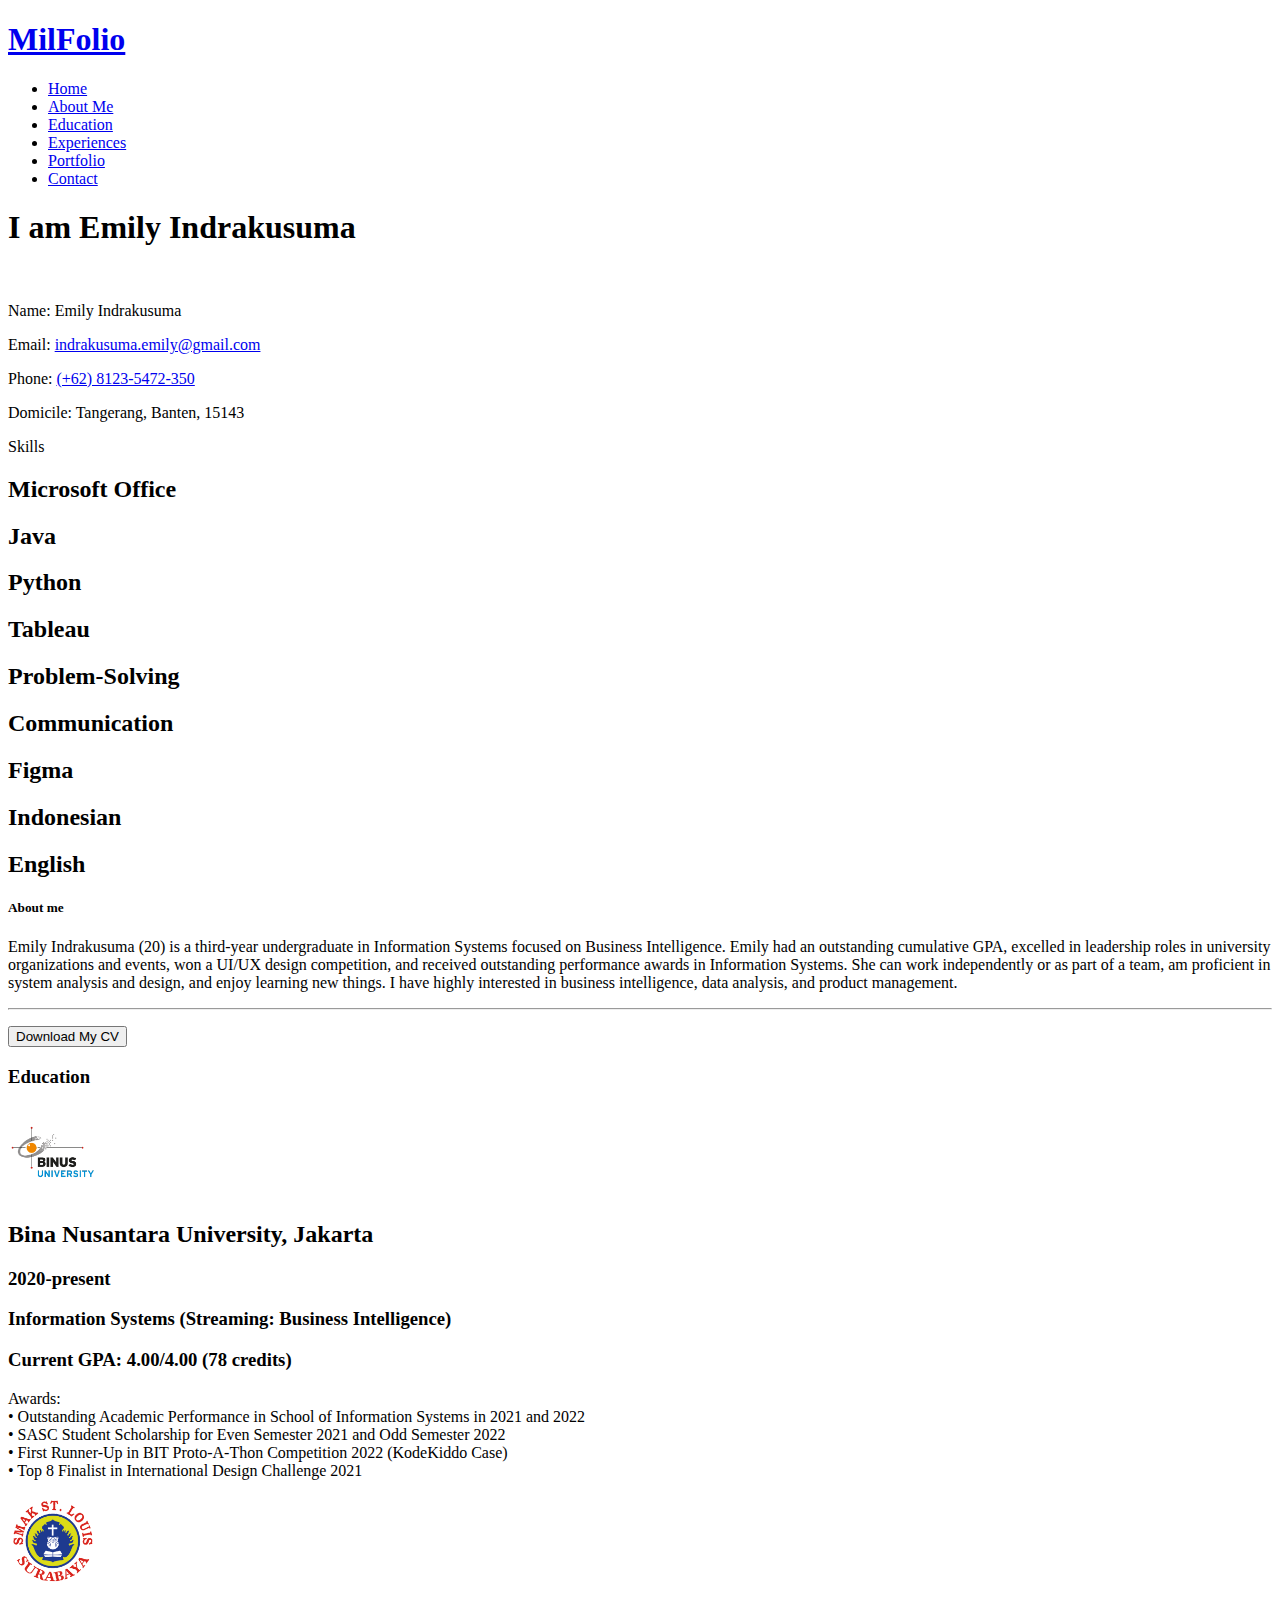
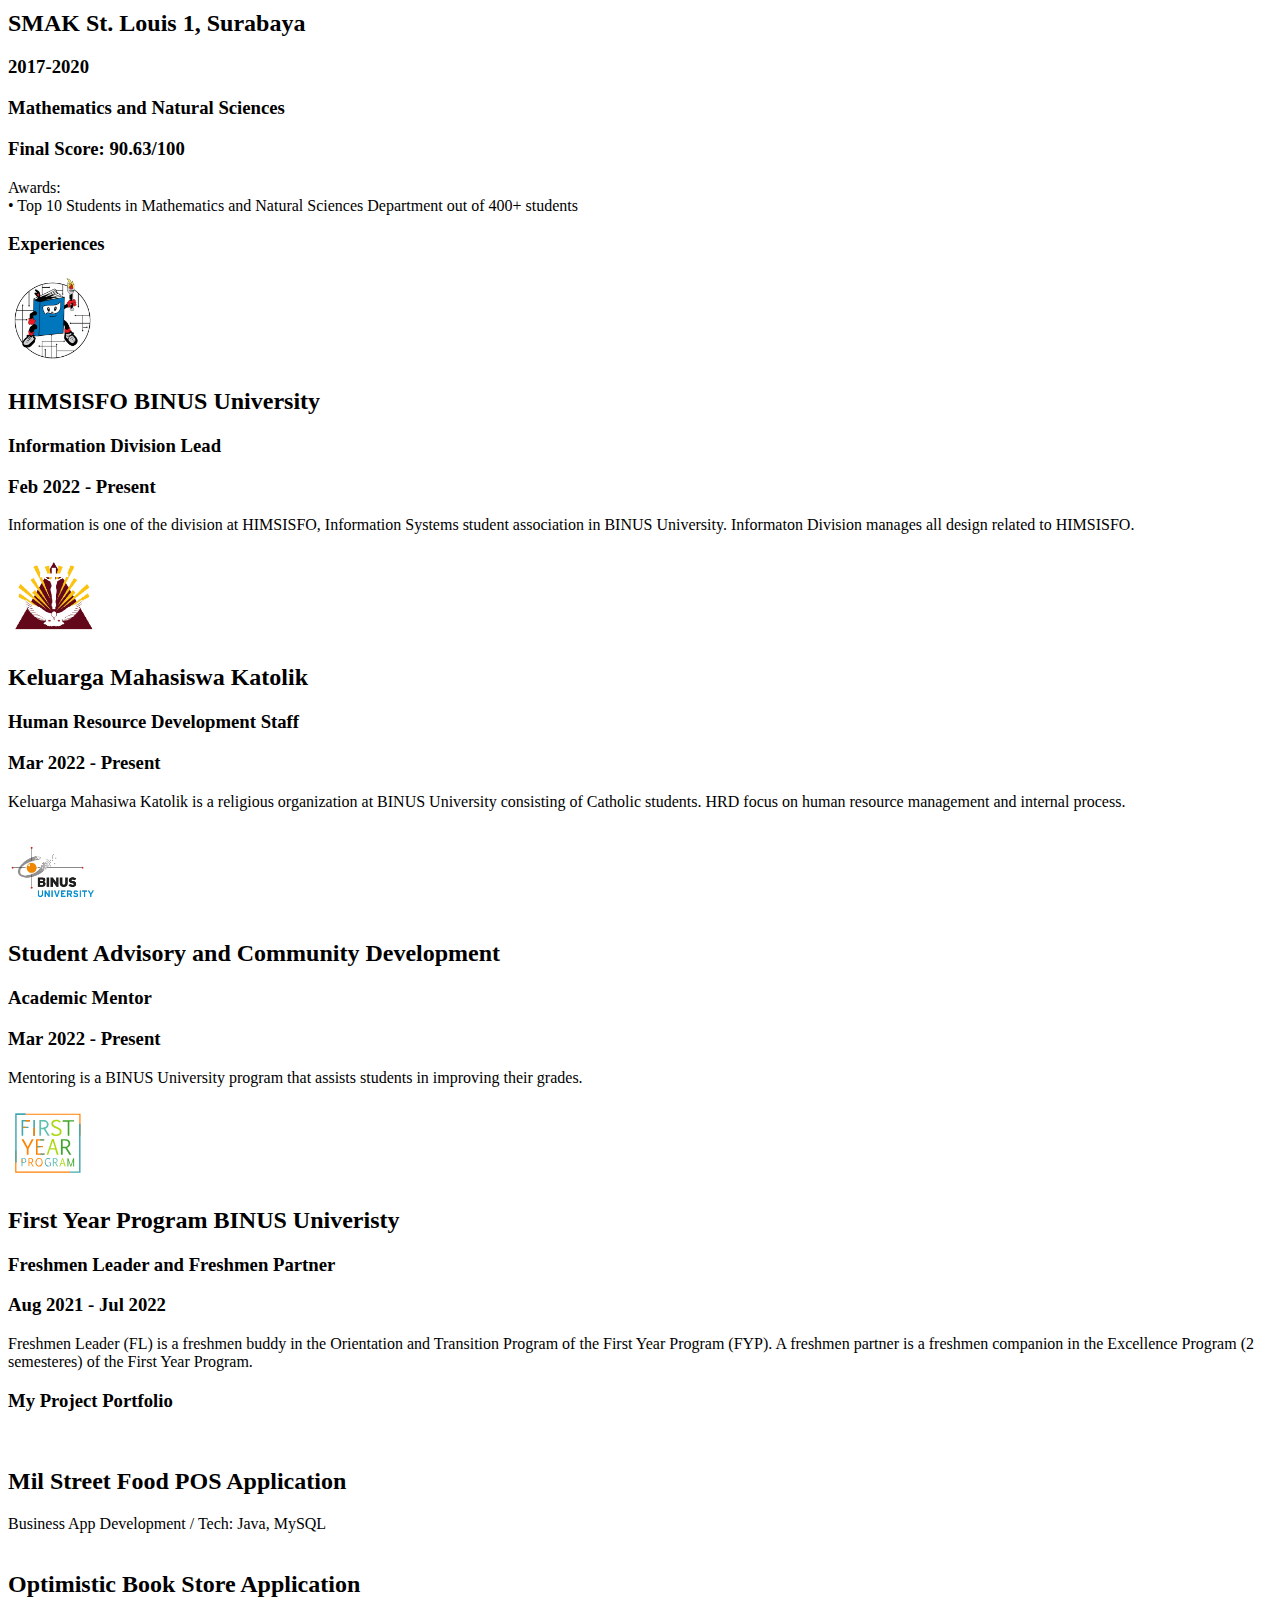
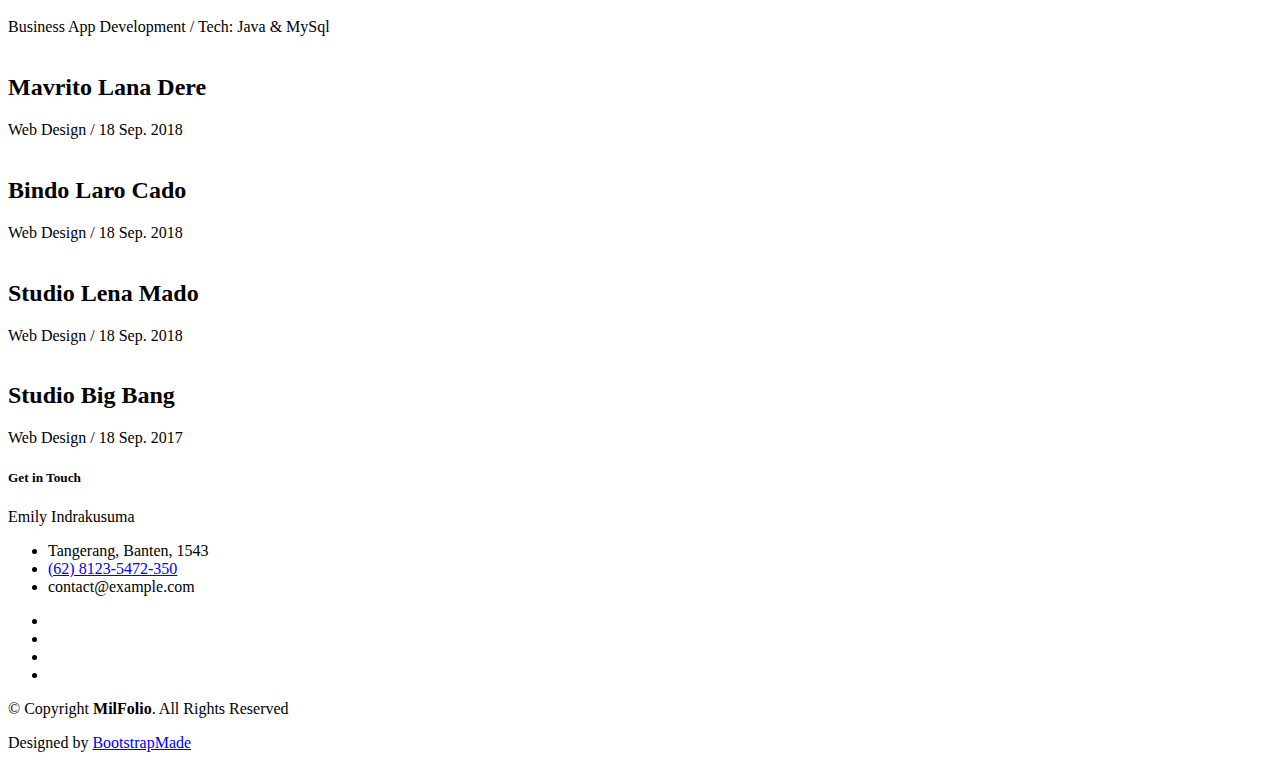
==== index.html @ 597aec45 "Update index.html" ====
<!DOCTYPE html>
<html lang="en">

<head>
  <meta charset="utf-8">
  <meta content="width=device-width, initial-scale=1.0" name="viewport">

  <title>DevFolio Bootstrap Portfolio Template - Index</title>
  <meta content="" name="description">
  <meta content="" name="keywords">

  <!-- Favicons -->
  <link href="assets/img/em.png" rel="icon">
  <link href="assets/img/em.png" rel="apple-touch-icon">

  <!-- Vendor CSS Files -->
  <link href="assets/vendor/bootstrap/css/bootstrap.min.css" rel="stylesheet">
  <link href="assets/vendor/bootstrap-icons/bootstrap-icons.css" rel="stylesheet">
  <link href="assets/vendor/glightbox/css/glightbox.min.css" rel="stylesheet">
  <link href="assets/vendor/swiper/swiper-bundle.min.css" rel="stylesheet">

  <!-- Template Main CSS File -->
  <link href="assets/css/style.css" rel="stylesheet">

  <!-- =======================================================
  * Template Name: DevFolio - v4.9.0
  * Template URL: https://bootstrapmade.com/devfolio-bootstrap-portfolio-html-template/
  * Author: BootstrapMade.com
  * License: https://bootstrapmade.com/license/
  ======================================================== -->
</head>

<body>

  <!-- ======= Header ======= -->
  <header id="header" class="fixed-top">
    <div class="container d-flex align-items-center justify-content-between">

      <h1 class="logo"><a href="index.html">MilFolio</a></h1>
      <!-- Uncomment below if you prefer to use an image logo -->
      <!-- <a href="index.html" class="logo"><img src="assets/img/logo.png" alt="" class="img-fluid"></a>-->

      <nav id="navbar" class="navbar">
        <ul>
          <li><a class="nav-link scrollto active" href="#hero">Home</a></li>
          <li><a class="nav-link scrollto" href="#about">About Me</a></li>
          <li><a class="nav-link scrollto" href="#services">Education</a></li>
          <li><a class="nav-link scrollto" href="#experiences">Experiences</a></li>
          <li><a class="nav-link scrollto " href="#work">Portfolio</a></li>
          <li><a class="nav-link scrollto" href="#contact">Contact</a></li>
        </ul>
        <i class="bi bi-list mobile-nav-toggle"></i>
      </nav><!-- .navbar -->

    </div>
  </header><!-- End Header -->

  <!-- ======= Hero Section ======= -->
  <div id="hero" class="hero route bg-image" style="background-image: url(assets/img/data-bg.jpg)">
    <div class="overlay-itro"></div>
    <div class="hero-content display-table">
      <div class="table-cell">
        <div class="container">
          <!--<p class="display-6 color-d">Hello, world!</p>-->
          <h1 class="hero-title mb-4">I am Emily Indrakusuma</h1>
          <p class="hero-subtitle"><span class="typed" data-typed-items="Information Systems Undergraduate Student"></span></p>
          <!-- <p class="pt-3"><a class="btn btn-primary btn js-scroll px-4" href="#about" role="button">Learn More</a></p> -->
        </div>
      </div>
    </div>
  </div><!-- End Hero Section -->

  <main id="main">

    <!-- ======= About Section ======= -->
    <section id="about" class="about-mf sect-pt4 route">
      <div class="container">
        <div class="row">
          <div class="col-sm-12">
            <div class="box-shadow-full">
              <div class="row">
                <div class="col-md-6">
                  <div class="row">
                    <div class="col-sm-6 col-md-5">
                      <div class="about-img">
                        <img src="assets/img/foto-emily.JPG" class="img-fluid rounded b-shadow-a" alt="">
                      </div>
                    </div>
                    <div class="col-sm-6 col-md-7">
                      <div class="about-info">
                        <p><span class="title-s">Name: </span> <span>Emily Indrakusuma</span></p>
                        <p><span class="title-s">Email: </span> <span><a href = "mailto: indrakusuma.emily@gmail.com">indrakusuma.emily@gmail.com</a></span></p>
                        <p><span class="title-s">Phone: </span> <span><a href = "https://wa.me/+6281235472350">(+62) 8123-5472-350</a></span></p>
                        <p><span class="title-s">Domicile: </span> <span>Tangerang, Banten, 15143</span></p>
                      </div>
                    </div>
                  </div>
                  <div class="skill-mf">
                    <p class="title-s">Skills</p>
                    <div class="row">
                      <div class="col-md-4">
                        <div class="skill-box">
                          <div class="skill-content">
                            <h2 class="s-subtitle">Microsoft Office</h2>
                          </div>
                        </div>
                      </div>
                      <div class="col-md-4">
                        <div class="skill-box">
                          <div class="skill-content">
                            <h2 class="s-subtitle">Java</h2>
                          </div>
                        </div>
                      </div>
                      <div class="col-md-4">
                        <div class="skill-box">
                          <div class="skill-content">
                            <h2 class="s-subtitle">Python</h2>
                          </div>
                        </div>
                      </div>
                      <div class="col-md-4">
                        <div class="skill-box">
                          <div class="skill-content">
                            <h2 class="s-subtitle">Tableau</h2>
                          </div>
                        </div>
                      </div>
                      <div class="col-md-4">
                        <div class="skill-box">
                          <div class="skill-content">
                            <h2 class="s-subtitle">Problem-Solving</h2>
                          </div>
                        </div>
                      </div>
                      <div class="col-md-4">
                        <div class="skill-box">
                          <div class="skill-content">
                            <h2 class="s-subtitle">Communication</h2>
                          </div>
                        </div>
                      </div>
                      <div class="col-md-4">
                        <div class="skill-box">
                          <div class="skill-content">
                            <h2 class="s-subtitle">Figma</h2>
                          </div>
                        </div>
                      </div>
                      <div class="col-md-4">
                        <div class="skill-box">
                          <div class="skill-content">
                            <h2 class="s-subtitle">Indonesian</h2>
                          </div>
                        </div>
                      </div>
                      <div class="col-md-4">
                        <div class="skill-box">
                          <div class="skill-content">
                            <h2 class="s-subtitle">English</h2>
                          </div>
                        </div>
                      </div>
                    </div>
                  </div>
                </div>
                <div class="col-md-6">
                  <div class="about-me pt-4 pt-md-0">
                    <div class="title-box-2">
                      <h5 class="title-left">
                        About me
                      </h5>
                    </div>
                    <p class="lead">
                      ​Emily Indrakusuma (20) is a third-year undergraduate in Information Systems focused on Business Intelligence. Emily had an outstanding cumulative GPA, excelled in leadership roles in university organizations and events, won a UI/UX design competition, and received outstanding performance awards in Information Systems. She can work independently or as part of a team, am proficient in system analysis and design, and enjoy learning new things.
                      I have highly interested in business intelligence, data analysis, and product management.
                      <hr>
                    </p>
                  </div>
                  <div class="col-md-12 text-center">
                    <a href="assets/img/Emily Indrakusuma - CV .pdf" target="_blank" rel="noopener noreferrer"><button type="submit" class="button button-a button-big button-rouded">Download My CV</button></a>
                  </div>
                </div>
              </div>
            </div>
          </div>
        </div>
      </div>
    </section><!-- End About Section -->

    <!-- ======= Education Section ======= -->
    <section id="services" class="services-mf pt-5 route">
      <div class="container">
        <div class="row">
          <div class="col-sm-12">
            <div class="title-box text-center">
              <h3 class="title-a">
                Education
              </h3>
              <div class="line-mf"></div>
            </div>
          </div>
        </div>
        <div class="row">
          <div class="col-md-12">
            <div class="service-box">
              <div class="service-ico">
                <span class="ico-circle"><svg xmlns="http://www.w3.org/2000/svg" xmlns:xlink="http://www.w3.org/1999/xlink" width="90" zoomAndPan="magnify" viewBox="0 0 67.5 67.499996" height="90" preserveAspectRatio="xMidYMid meet" version="1.0"><defs><filter x="0%" y="0%" width="100%" height="100%" id="14c4540b96"><feColorMatrix values="0 0 0 0 1 0 0 0 0 1 0 0 0 0 1 0 0 0 1 0" color-interpolation-filters="sRGB"/></filter><filter x="0%" y="0%" width="100%" height="100%" id="8c2c990693"><feColorMatrix values="0 0 0 0 1 0 0 0 0 1 0 0 0 0 1 0.2126 0.7152 0.0722 0 0" color-interpolation-filters="sRGB"/></filter><clipPath id="e03db0abb9"><path d="M 2.140625 14.300781 L 65 14.300781 L 65 53 L 2.140625 53 Z M 2.140625 14.300781 " clip-rule="nonzero"/></clipPath><image x="0" y="0" width="661" xlink:href="[data-uri]" id="c334bce43e" height="407" preserveAspectRatio="xMidYMid meet"/><mask id="5d8cfa77c1"><g filter="url(#14c4540b96)"><g filter="url(#8c2c990693)" transform="matrix(0.0953101, 0, 0, 0.0958231, 2.140674, 14.299208)"><image x="0" y="0" width="661" xlink:href="[data-uri]" height="407" preserveAspectRatio="xMidYMid meet"/></g></g></mask><image x="0" y="0" width="661" xlink:href="[data-uri]" id="b2829ffb1b" height="407" preserveAspectRatio="xMidYMid meet"/></defs><g clip-path="url(#e03db0abb9)"><g mask="url(#5d8cfa77c1)"><g transform="matrix(0.0953101, 0, 0, 0.0958231, 2.140674, 14.299208)"><image x="0" y="0" width="661" xlink:href="[data-uri]" height="407" preserveAspectRatio="xMidYMid meet"/></g></g></g></svg></span>
              </div>
              <div class="service-content">
                <h2 class="s-title">Bina Nusantara University, Jakarta</h2>
                <h3 class="s-subtitle">2020-present</h3>
                <h3 class="s-s1">Information Systems (Streaming: Business Intelligence)</h3>
                <h3 class="s-s1">Current GPA: 4.00/4.00 (78 credits)</h3>
                <p class="s-description text-center">
                  Awards: <br>• Outstanding Academic Performance in School of Information Systems in 2021 and 2022
                  <br>• SASC Student Scholarship for Even Semester 2021 and Odd Semester 2022 
                  <br>• First Runner-Up in BIT Proto-A-Thon Competition 2022 (KodeKiddo Case)
                  <br>• Top 8 Finalist in International Design Challenge 2021
                </p>
              </div>
            </div>
          </div>
          <div class="col-md-12">
            <div class="service-box">
              <div class="service-ico">
                <span class="ico-circle"><svg xmlns="http://www.w3.org/2000/svg" xmlns:xlink="http://www.w3.org/1999/xlink" width="90" viewBox="0 0 67.5 67.5" height="90" version="1.0"><defs><filter x="0%" y="0%" width="100%" height="100%" id="a"><feColorMatrix values="0 0 0 0 1 0 0 0 0 1 0 0 0 0 1 0 0 0 1 0" color-interpolation-filters="sRGB"/></filter><filter x="0%" y="0%" width="100%" height="100%" id="b"><feColorMatrix values="0 0 0 0 1 0 0 0 0 1 0 0 0 0 1 0.2126 0.7152 0.0722 0 0" color-interpolation-filters="sRGB"/></filter><clipPath id="c"><path d="M3.3 3.3H64V64H3.3Zm0 0"/></clipPath><mask id="d"><g filter="url(#a)"><g filter="url(#b)" transform="translate(3.3 3.3) scale(.19724)"><image width="308" xlink:href="[data-uri]" height="308"/></g></g></mask></defs><g mask="url(#d)" clip-path="url(#c)"><image width="308" xlink:href="[data-uri]" height="308" transform="translate(3.3 3.3) scale(.19724)"/></g></svg></span>
              </div>
              <div class="service-content">
                <h2 class="s-title">SMAK St. Louis 1, Surabaya</h2>
                <h3 class="s-subtitle">2017-2020</h3>
                <h3 class="s-s1">Mathematics and Natural Sciences</h3>
                <h3 class="s-s1">Final Score: 90.63/100</h3>
                <p class="s-description text-center">
                  Awards: <br>• Top 10 Students in Mathematics and Natural Sciences Department out of 400+ students
                </p>
              </div>
            </div>
          </div>
         
    </section><!-- End Services Section -->

     <!-- ======= Experiences Section ======= -->
     <section id="experiences" class="experiences-mf pt-5 route">
      <div class="container">
        <div class="row">
          <div class="col-sm-12">
            <div class="title-box text-center">
              <h3 class="title-a">
                Experiences
              </h3>
              <div class="line-mf"></div>
            </div>
          </div>
        </div>
        <div class="row">
          <div class="col-md-12">
            <div class="service-box">
              <div class="service-ico">
                <span class = "ico-circle"><svg xmlns="http://www.w3.org/2000/svg" xmlns:xlink="http://www.w3.org/1999/xlink" width="90" zoomAndPan="magnify" viewBox="0 0 67.5 67.499996" height="90" preserveAspectRatio="xMidYMid meet" version="1.0"><defs><filter x="0%" y="0%" width="100%" height="100%" id="0b551152a1"><feColorMatrix values="0 0 0 0 1 0 0 0 0 1 0 0 0 0 1 0 0 0 1 0" color-interpolation-filters="sRGB"/></filter><filter x="0%" y="0%" width="100%" height="100%" id="4a4c172ea1"><feColorMatrix values="0 0 0 0 1 0 0 0 0 1 0 0 0 0 1 0.2126 0.7152 0.0722 0 0" color-interpolation-filters="sRGB"/></filter><clipPath id="cab6d9e095"><path d="M 0 1.289062 L 67.003906 1.289062 L 67.003906 66.539062 L 0 66.539062 Z M 0 1.289062 " clip-rule="nonzero"/></clipPath><image x="0" y="0" width="768" xlink:href="[data-uri]" id="4d0ebb9740" height="768" preserveAspectRatio="xMidYMid meet"/><mask id="00708e3cff"><g filter="url(#0b551152a1)"><g filter="url(#4a4c172ea1)" transform="matrix(0.207031, 0, 0, 0.207031, -6.586888, -9.147865)"><image x="0" y="0" width="768" xlink:href="[data-uri]" height="768" preserveAspectRatio="xMidYMid meet"/></g></g></mask><image x="0" y="0" width="768" xlink:href="[data-uri]" id="1b6ecd2bed" height="768" preserveAspectRatio="xMidYMid meet"/></defs><g clip-path="url(#cab6d9e095)"><g mask="url(#00708e3cff)"><g transform="matrix(0.207031, 0, 0, 0.207031, -6.586888, -9.147865)"><image x="0" y="0" width="768" xlink:href="[data-uri]" height="768" preserveAspectRatio="xMidYMid meet"/></g></g></g></svg> </span>
              </div>
              <div class="service-content">
                <h2 class="s-title">HIMSISFO BINUS University</h2>
                <h3 class="s-subtitle">Information Division Lead</h3>
                <h3 class="s-s1">Feb 2022 - Present</h3>
                <p class="s-description text-center">
                  Information is one of the division at HIMSISFO, Information Systems student association in BINUS University. Informaton Division manages all design related to HIMSISFO.
                </p>
              </div>
            </div>
          </div>
          <div class="col-md-12">
            <div class="service-box">
              <div class="service-ico">
                <span class="ico-circle"><svg xmlns="http://www.w3.org/2000/svg" xmlns:xlink="http://www.w3.org/1999/xlink" width="90" zoomAndPan="magnify" viewBox="0 0 67.5 67.499996" height="90" preserveAspectRatio="xMidYMid meet" version="1.0"><defs><filter x="0%" y="0%" width="100%" height="100%" id="bdeb3d6098"><feColorMatrix values="0 0 0 0 1 0 0 0 0 1 0 0 0 0 1 0 0 0 1 0" color-interpolation-filters="sRGB"/></filter><filter x="0%" y="0%" width="100%" height="100%" id="51325f08d5"><feColorMatrix values="0 0 0 0 1 0 0 0 0 1 0 0 0 0 1 0.2126 0.7152 0.0722 0 0" color-interpolation-filters="sRGB"/></filter><clipPath id="dbe3ecb00f"><path d="M 0 4.925781 L 67.003906 4.925781 L 67.003906 62.675781 L 0 62.675781 Z M 0 4.925781 " clip-rule="nonzero"/></clipPath><image x="0" y="0" width="808" xlink:href="[data-uri]" id="0c362fdc02" height="330" preserveAspectRatio="xMidYMid meet"/><mask id="5c9dd390ae"><g filter="url(#bdeb3d6098)"><g filter="url(#51325f08d5)" transform="matrix(0.198639, 0, 0, 0.197727, -1.542209, -1.381655)"><image x="0" y="0" width="808" xlink:href="[data-uri]" height="330" preserveAspectRatio="xMidYMid meet"/></g></g></mask><image x="0" y="0" width="808" xlink:href="[data-uri]" id="c7be45d512" height="330" preserveAspectRatio="xMidYMid meet"/></defs><g clip-path="url(#dbe3ecb00f)"><g mask="url(#5c9dd390ae)"><g transform="matrix(0.198639, 0, 0, 0.197727, -1.542209, -1.381655)"><image x="0" y="0" width="808" xlink:href="[data-uri]" height="330" preserveAspectRatio="xMidYMid meet"/></g></g></g></svg></span>
              </div>
              <div class="service-content">
                <h2 class="s-title">Keluarga Mahasiswa Katolik</h2>
                <h3 class="s-subtitle">Human Resource Development Staff</h3>
                <h3 class="s-s1">Mar 2022 - Present</h3>
                <p class="s-description text-center">
                  Keluarga Mahasiwa Katolik is a religious organization at BINUS University consisting of Catholic students. HRD focus on human resource management and internal process.
                </p>
              </div>
            </div>
          </div>
          <div class="col-md-12">
            <div class="service-box">
              <div class="service-ico">
                <span class="ico-circle"><svg xmlns="http://www.w3.org/2000/svg" xmlns:xlink="http://www.w3.org/1999/xlink" width="90" zoomAndPan="magnify" viewBox="0 0 67.5 67.499996" height="90" preserveAspectRatio="xMidYMid meet" version="1.0"><defs><filter x="0%" y="0%" width="100%" height="100%" id="14c4540b96"><feColorMatrix values="0 0 0 0 1 0 0 0 0 1 0 0 0 0 1 0 0 0 1 0" color-interpolation-filters="sRGB"/></filter><filter x="0%" y="0%" width="100%" height="100%" id="8c2c990693"><feColorMatrix values="0 0 0 0 1 0 0 0 0 1 0 0 0 0 1 0.2126 0.7152 0.0722 0 0" color-interpolation-filters="sRGB"/></filter><clipPath id="e03db0abb9"><path d="M 2.140625 14.300781 L 65 14.300781 L 65 53 L 2.140625 53 Z M 2.140625 14.300781 " clip-rule="nonzero"/></clipPath><image x="0" y="0" width="661" xlink:href="[data-uri]" id="c334bce43e" height="407" preserveAspectRatio="xMidYMid meet"/><mask id="5d8cfa77c1"><g filter="url(#14c4540b96)"><g filter="url(#8c2c990693)" transform="matrix(0.0953101, 0, 0, 0.0958231, 2.140674, 14.299208)"><image x="0" y="0" width="661" xlink:href="[data-uri]" height="407" preserveAspectRatio="xMidYMid meet"/></g></g></mask><image x="0" y="0" width="661" xlink:href="[data-uri]" id="b2829ffb1b" height="407" preserveAspectRatio="xMidYMid meet"/></defs><g clip-path="url(#e03db0abb9)"><g mask="url(#5d8cfa77c1)"><g transform="matrix(0.0953101, 0, 0, 0.0958231, 2.140674, 14.299208)"><image x="0" y="0" width="661" xlink:href="[data-uri]" height="407" preserveAspectRatio="xMidYMid meet"/></g></g></g></svg></span>
              </div> 
              <div class="service-content">
                <h2 class="s-title">Student Advisory and Community Development</h2>
                <h3 class="s-subtitle">Academic Mentor</h3>
                <h3 class="s-s1">Mar 2022 - Present</h3>
                <p class="s-description text-center">
                  Mentoring is a BINUS University program that assists students in improving their grades.
                </p>
              </div>
            </div>
          </div>
          <div class="col-md-12">
            <div class="service-box">
              <div class="service-ico">
                <span class="ico-circle"><svg xmlns="http://www.w3.org/2000/svg" width="80" viewBox="0 0 60 60" height="80" version="1.0"><defs><clipPath id="a"><path d="M13 7.5h42V25H13Zm0 0"/></clipPath><clipPath id="b"><path d="M5 35h42v17.5H5Zm0 0"/></clipPath><clipPath id="c"><path d="M5 7.5h9V45H5Zm0 0"/></clipPath><clipPath id="d"><path d="M46 15h9v37.5h-9Zm0 0"/></clipPath></defs><path fill="#5fc0b1" d="M24.8 18.5H26c1 0 1.7-.2 2.3-.6.6-.5.8-1 .8-1.8 0-.9-.2-1.4-.6-1.8-.5-.3-1.3-.5-2.3-.5h-1.4Zm0 6h-1.3V12.8h3.1c1.3 0 2.2.3 2.9 1 .6.5 1 1.3 1 2.4 0 .7-.3 1.4-.8 2-.5.6-1 1-1.7 1.1l3.3 5.3h-1.5l-3-5h-2Zm0 0" fill-rule="evenodd"/><path fill="#abd812" d="M33.2 22.2c.4.4.8.8 1.4 1 .4.4 1 .5 1.7.5.8 0 1.4-.2 1.8-.6.5-.3.7-.8.7-1.5s-.2-1.2-.6-1.5l-1.9-1-.6-.2c-.9-.3-1.6-.7-2.2-1.3-.6-.5-1-1.3-1-2.1 0-1 .4-1.6 1-2.1a4 4 0 0 1 2.7-.8c.8 0 1.5.1 2 .3l1.4 1-.7 1c-.3-.4-.7-.6-1.1-.9-.5-.2-1-.3-1.6-.3a3 3 0 0 0-1.7.5c-.4.3-.7.6-.7 1.2s.3 1 .8 1.4l1.6.9 1 .5c1.2.4 2 .9 2.4 1.4.4.4.6 1.1.6 1.9A3 3 0 0 1 39 24c-.7.5-1.6.8-2.7.8h-1.2a5.3 5.3 0 0 1-2-.8l-.8-.7Zm0 0" fill-rule="evenodd"/><path fill="#3da42a" d="M49.6 13.9H46v10.6h-1.2V14H41v-1h8.5Zm0 0" fill-rule="evenodd"/><path fill="#44a6b0" d="M16.4 13.9h-5v3.9h4v1h-4v5.7h-1.2V12.8h6.2Zm0 0" fill-rule="evenodd"/><path fill="#ff8000" d="M11.4 17.8h2v1h-2ZM13.3 12.8h3.1v1h-3.1Zm0 0" fill-rule="evenodd"/><path fill="#44a6b0" d="M19 12.8h1.2v11.7H19Zm0 0" fill-rule="evenodd"/><path fill="#ff8000" d="M19 18.6h1.2v6H19ZM16 44.5h.6c.6 0 1-.1 1.2-.4.3-.2.4-.5.4-.9s0-.7-.3-.9c-.3-.2-.6-.3-1.2-.3H16v2.5Zm0 3h-.6v-6H17c.6 0 1.1.1 1.4.4.3.3.5.8.5 1.3 0 .4-.1.7-.3 1-.3.3-.6.5-1 .6l1.7 2.8h-.7L17 45h-1v2.6ZM23.3 47c.5 0 1-.2 1.4-.6.4-.5.6-1.2.6-2.1 0-.6-.2-1.2-.5-1.7s-.8-.8-1.4-.8c-.7 0-1.2.3-1.5.7a3 3 0 0 0-.6 1.9c0 .8.2 1.5.6 2 .4.4.9.7 1.4.7m0 .6c-.8 0-1.5-.3-2-1-.5-.5-.7-1.3-.7-2.3 0-.9.2-1.6.8-2.2.5-.6 1.1-.9 2-.9.8 0 1.4.3 1.9.9.4.6.7 1.4.7 2.3 0 1-.3 1.7-.8 2.3-.5.6-1.2.9-1.9.9" fill-rule="evenodd"/><path fill="#44a6b0" d="M30.2 47h1.3V45h-.9v-.4h1.5v2.5c-.6.3-1.2.5-2 .5s-1.4-.3-1.8-1a4 4 0 0 1-.7-2.2c0-1 .3-1.7.7-2.3.5-.6 1-.9 1.8-.9s1.4.3 1.7.7l-.4.4c-.3-.3-.8-.5-1.3-.5-.6 0-1 .2-1.3.6-.4.5-.6 1-.6 1.9 0 .7.2 1.4.5 1.9.5.5.9.8 1.5.8" fill-rule="evenodd"/><path fill="#5fc0b1" d="M34.3 44.5h.7c.5 0 .9-.1 1.2-.4.3-.2.4-.5.4-.9s-.1-.7-.4-.9c-.2-.2-.6-.3-1.1-.3h-.7v2.5Zm0 3h-.7v-6h1.7c.6 0 1.1.1 1.4.4.3.3.5.8.5 1.3 0 .4-.1.7-.4 1-.2.3-.5.5-.9.6l1.7 2.8h-.8L35.3 45h-1v2.6Zm0 0" fill-rule="evenodd"/><path fill="#abd812" d="M40 45h1.8l-1-2.8Zm.6-3.6h.7l2 6.2h-.8l-.6-2h-2l-.7 2h-.7Zm0 0" fill-rule="evenodd"/><path fill="#3da42a" d="M47.4 47.6h-.6L45.3 43v4.6h-.7v-6.2h.7l1.8 5.5 1.8-5.5h.7v6.2h-.7V43Zm0 0" fill-rule="evenodd"/><path fill="#44a6b0" d="M10.8 44.5h.7c.5 0 .9-.1 1.2-.4.3-.2.4-.5.4-1 0-.4-.1-.7-.3-.9-.3-.1-.6-.3-1.2-.3h-.8Zm0 .5v2.5h-.6v-6h1.6c.6 0 1 .1 1.4.4.4.3.5.8.5 1.4 0 .5-.2.9-.6 1.2-.4.3-1 .5-1.7.5h-.6Zm0 0" fill-rule="evenodd"/><path fill="#ff8000" d="M10.2 42h.6v2.5h-.6Zm0 0" fill-rule="evenodd"/><path fill="#3da42a" d="M41 32.9h1.2c1 0 1.8-.2 2.3-.7.6-.4.9-1 .9-1.7 0-.8-.3-1.4-.7-1.8-.5-.3-1.2-.5-2.2-.5H41Zm0 6h-1.3V27.1H43c1.2 0 2.2.3 2.8 1 .6.6.9 1.3.9 2.4 0 .7-.3 1.4-.8 2-.4.6-1 1-1.6 1.1l3.2 5.3H46l-3-5h-2v5Zm0 0" fill-rule="evenodd"/><path fill="#ff8000" d="M27.2 28.2h-5v4h4v1h-4v4.7h5.2v1H21V27.1h6.2Zm0 0" fill-rule="evenodd"/><path fill="#44a6b0" d="M22.2 32.2h2v1h-2ZM24.1 27.1h3v1h-3ZM24.3 37.9h3.1v1h-3.1Zm0 0" fill-rule="evenodd"/><path fill="#ff8000" d="m14.8 33 3-5.9h1.5l-3.9 7.3v4.5h-1.3v-4.5l-4-7.3h1.6Zm0 0" fill-rule="evenodd"/><path fill="#abd812" d="M31.8 34h3.5l-1.7-5.3ZM33 27h1.3L38 38.8h-1.4l-1.2-4h-4l-1.2 4H29Zm0 0" fill-rule="evenodd"/><g clip-path="url(#a)"><path fill="#ff8000" d="M54.4 24.6h-.9V8.8H13.3V8h41.1Zm0 0" fill-rule="evenodd"/></g><g clip-path="url(#b)"><path fill="#ff8000" d="M46.5 52.3H5.4V35.6h.9v15.8h40.2Zm0 0" fill-rule="evenodd"/></g><g clip-path="url(#c)"><path fill="#44a6b0" d="M6.5 44.7H5.4v-37h7.9V9H6.5Zm0 0" fill-rule="evenodd"/></g><g clip-path="url(#d)"><path fill="#44a6b0" d="M54.4 52.4h-7.9v-1.1h6.8V15.5h1.1Zm0 0" fill-rule="evenodd"/></g></svg></span>
              </div>
              <div class="service-content">
                <h2 class="s-title">First Year Program BINUS Univeristy</h2>
                <h3 class="s-subtitle">Freshmen Leader and Freshmen Partner</h3>
                <h3 class="s-s1">Aug 2021 - Jul 2022</h3>
                <p class="s-description text-center">
                  Freshmen Leader (FL) is a freshmen buddy in the Orientation and Transition Program of the First Year Program (FYP). A freshmen partner is a freshmen companion in the Excellence Program (2 semesteres) of the First Year Program.
                </p>
              </div>
            </div>
          </div>
         
    </section><!-- End Services Section -->
    
    <!-- ======= Portfolio Section ======= -->
    <section id="work" class="portfolio-mf sect-pt4 route">
      <div class="container">
        <div class="row">
          <div class="col-sm-12">
            <div class="title-box text-center">
              <h3 class="title-a">
                My Project Portfolio
              </h3>
              <div class="line-mf"></div>
            </div>
          </div>
        </div>
        <div class="row">
          <div class="col-md-4">
            <div class="work-box">
              <a href="assets/img/bad-pos.png" data-gallery="portfolioGallery" class="portfolio-lightbox">
                <div class="work-img">
                  <img src="assets/img/bad-pos.png" alt="" class="img-fluid">
                </div>
              </a>
              <div class="work-content">
                <div class="row">
                  <div class="col-sm-8">
                    <h2 class="w-title">Mil Street Food POS Application</h2>
                    <div class="w-more">
                      <span class="w-ctegory">Business App Development</span> / <span class="w-date">Tech: Java, MySQL</span>
                    </div>
                  </div>
                  <div class="col-sm-4">
                    <div class="w-like">
                      <a href="milstreetfood-details.html"> <span class="bi bi-plus-circle"></span></a>
                    </div>
                  </div>
                </div>
              </div>
            </div>
          </div>
          <div class="col-md-4">
            <div class="work-box">
              <a href="assets/img/bad-pos.png" data-gallery="portfolioGallery" class="portfolio-lightbox">
                <div class="work-img">
                  <img src="assets/img/bad-pos.png" alt="" class="img-fluid">
                </div>
              </a>
              <div class="work-content">
                <div class="row">
                  <div class="col-sm-8">
                    <h2 class="w-title">Optimistic Book Store Application</h2>
                    <div class="w-more">
                      <span class="w-ctegory">Business App Development</span> / <span class="w-date">Tech: Java & MySql</span>
                    </div>
                  </div>
                  <div class="col-sm-4">
                    <div class="w-like">
                      <a href="bookshop-details.html"> <span class="bi bi-plus-circle"></span></a>
                    </div>
                  </div>
                </div>
              </div>
            </div>
          </div>
          <div class="col-md-4">
            <div class="work-box">
              <a href="assets/img/work-3.jpg" data-gallery="portfolioGallery" class="portfolio-lightbox">
                <div class="work-img">
                  <img src="assets/img/work-3.jpg" alt="" class="img-fluid">
                </div>
              </a>
              <div class="work-content">
                <div class="row">
                  <div class="col-sm-8">
                    <h2 class="w-title">Mavrito Lana Dere</h2>
                    <div class="w-more">
                      <span class="w-ctegory">Web Design</span> / <span class="w-date">18 Sep. 2018</span>
                    </div>
                  </div>
                  <div class="col-sm-4">
                    <div class="w-like">
                      <a href="portfolio-details.html"> <span class="bi bi-plus-circle"></span></a>
                    </div>
                  </div>
                </div>
              </div>
            </div>
          </div>
          <div class="col-md-4">
            <div class="work-box">
              <a href="assets/img/work-4.jpg" data-gallery="portfolioGallery" class="portfolio-lightbox">
                <div class="work-img">
                  <img src="assets/img/work-4.jpg" alt="" class="img-fluid">
                </div>
              </a>
              <div class="work-content">
                <div class="row">
                  <div class="col-sm-8">
                    <h2 class="w-title">Bindo Laro Cado</h2>
                    <div class="w-more">
                      <span class="w-ctegory">Web Design</span> / <span class="w-date">18 Sep. 2018</span>
                    </div>
                  </div>
                  <div class="col-sm-4">
                    <div class="w-like">
                      <a href="portfolio-details.html"> <span class="bi bi-plus-circle"></span></a>
                    </div>
                  </div>
                </div>
              </div>
            </div>
          </div>
          <div class="col-md-4">
            <div class="work-box">
              <a href="assets/img/work-5.jpg" data-gallery="portfolioGallery" class="portfolio-lightbox">
                <div class="work-img">
                  <img src="assets/img/work-5.jpg" alt="" class="img-fluid">
                </div>
              </a>
              <div class="work-content">
                <div class="row">
                  <div class="col-sm-8">
                    <h2 class="w-title">Studio Lena Mado</h2>
                    <div class="w-more">
                      <span class="w-ctegory">Web Design</span> / <span class="w-date">18 Sep. 2018</span>
                    </div>
                  </div>
                  <div class="col-sm-4">
                    <div class="w-like">
                      <a href="portfolio-details.html"> <span class="bi bi-plus-circle"></span></a>
                    </div>
                  </div>
                </div>
              </div>
            </div>
          </div>
          <div class="col-md-4">
            <div class="work-box">
              <a href="assets/img/work-6.jpg" data-gallery="portfolioGallery" class="portfolio-lightbox">
                <div class="work-img">
                  <img src="assets/img/work-6.jpg" alt="" class="img-fluid">
                </div>
              </a>
              <div class="work-content">
                <div class="row">
                  <div class="col-sm-8">
                    <h2 class="w-title">Studio Big Bang</h2>
                    <div class="w-more">
                      <span class="w-ctegory">Web Design</span> / <span class="w-date">18 Sep. 2017</span>
                    </div>
                  </div>
                  <div class="col-sm-4">
                    <div class="w-like">
                      <a href="portfolio-details.html"> <span class="bi bi-plus-circle"></span></a>
                    </div>
                  </div>
                </div>
              </div>
            </div>
          </div>

        </div>
      </div>
    </section><!-- End Portfolio Section -->

    <!-- ======= Contact Section ======= -->
    <section id="contact" class="paralax-mf footer-paralax bg-image sect-mt4 route" style="background-image: url(assets/img/overlay-bg.jpg)">
      <div class="overlay-mf"></div>
      <div class="container">
        <div class="row">
          <div class="col-sm-12">
            <div class="contact-mf">
              <div id="contact" class="box-shadow-full">
                <div class="row">
                  <div class="col-md-6">
                    <div class="title-box-2 pt-4 pt-md-0">
                      <h5 class="title-left">
                        Get in Touch
                      </h5>
                    </div>
                    <div class="more-info">
                      <p class="lead">
                       Emily Indrakusuma
                      </p>
                      <ul class="list-ico">
                        <li><span class="bi bi-geo-alt"></span> Tangerang, Banten, 1543</li>
                        <li><span class="bi bi-phone"></span> <a href="https://wa.me/6281235472350"> (62) 8123-5472-350 </a></li>
                        <li><span class="bi bi-envelope"></span> contact@example.com</li>
                      </ul>
                    </div>
                    <div class="socials">
                      <ul>
                        <li><a href=""><span class="ico-circle"><i class="bi bi-facebook"></i></span></a></li>
                        <li><a href=""><span class="ico-circle"><i class="bi bi-instagram"></i></span></a></li>
                        <li><a href=""><span class="ico-circle"><i class="bi bi-twitter"></i></span></a></li>
                        <li><a href=""><span class="ico-circle"><i class="bi bi-linkedin"></i></span></a></li>
                      </ul>
                    </div>
                  </div>
                </div>
              </div>
            </div>
          </div>
        </div>
      </div>
    </section><!-- End Contact Section -->

  </main><!-- End #main -->

  <!-- ======= Footer ======= -->
  <footer>
    <div class="container">
      <div class="row">
        <div class="col-sm-12">
          <div class="copyright-box">
            <p class="copyright">&copy; Copyright <strong>MilFolio</strong>. All Rights Reserved</p>
            <div class="credits">
              <!--
              All the links in the footer should remain intact.
              You can delete the links only if you purchased the pro version.
              Licensing information: https://bootstrapmade.com/license/
              Purchase the pro version with working PHP/AJAX contact form: https://bootstrapmade.com/buy/?theme=DevFolio
            -->
              Designed by <a href="https://bootstrapmade.com/">BootstrapMade</a>
            </div>
          </div>
        </div>
      </div>
    </div>
  </footer><!-- End  Footer -->

  <div id="preloader"></div>
  <a href="#" class="back-to-top d-flex align-items-center justify-content-center"><i class="bi bi-arrow-up-short"></i></a>

  <!-- Vendor JS Files -->
  <script src="assets/vendor/purecounter/purecounter_vanilla.js"></script>
  <script src="assets/vendor/bootstrap/js/bootstrap.bundle.min.js"></script>
  <script src="assets/vendor/glightbox/js/glightbox.min.js"></script>
  <script src="assets/vendor/swiper/swiper-bundle.min.js"></script>
  <script src="assets/vendor/typed.js/typed.min.js"></script>
  <script src="assets/vendor/php-email-form/validate.js"></script>

  <!-- Template Main JS File -->
  <script src="assets/js/main.js"></script>

</body>

</html>
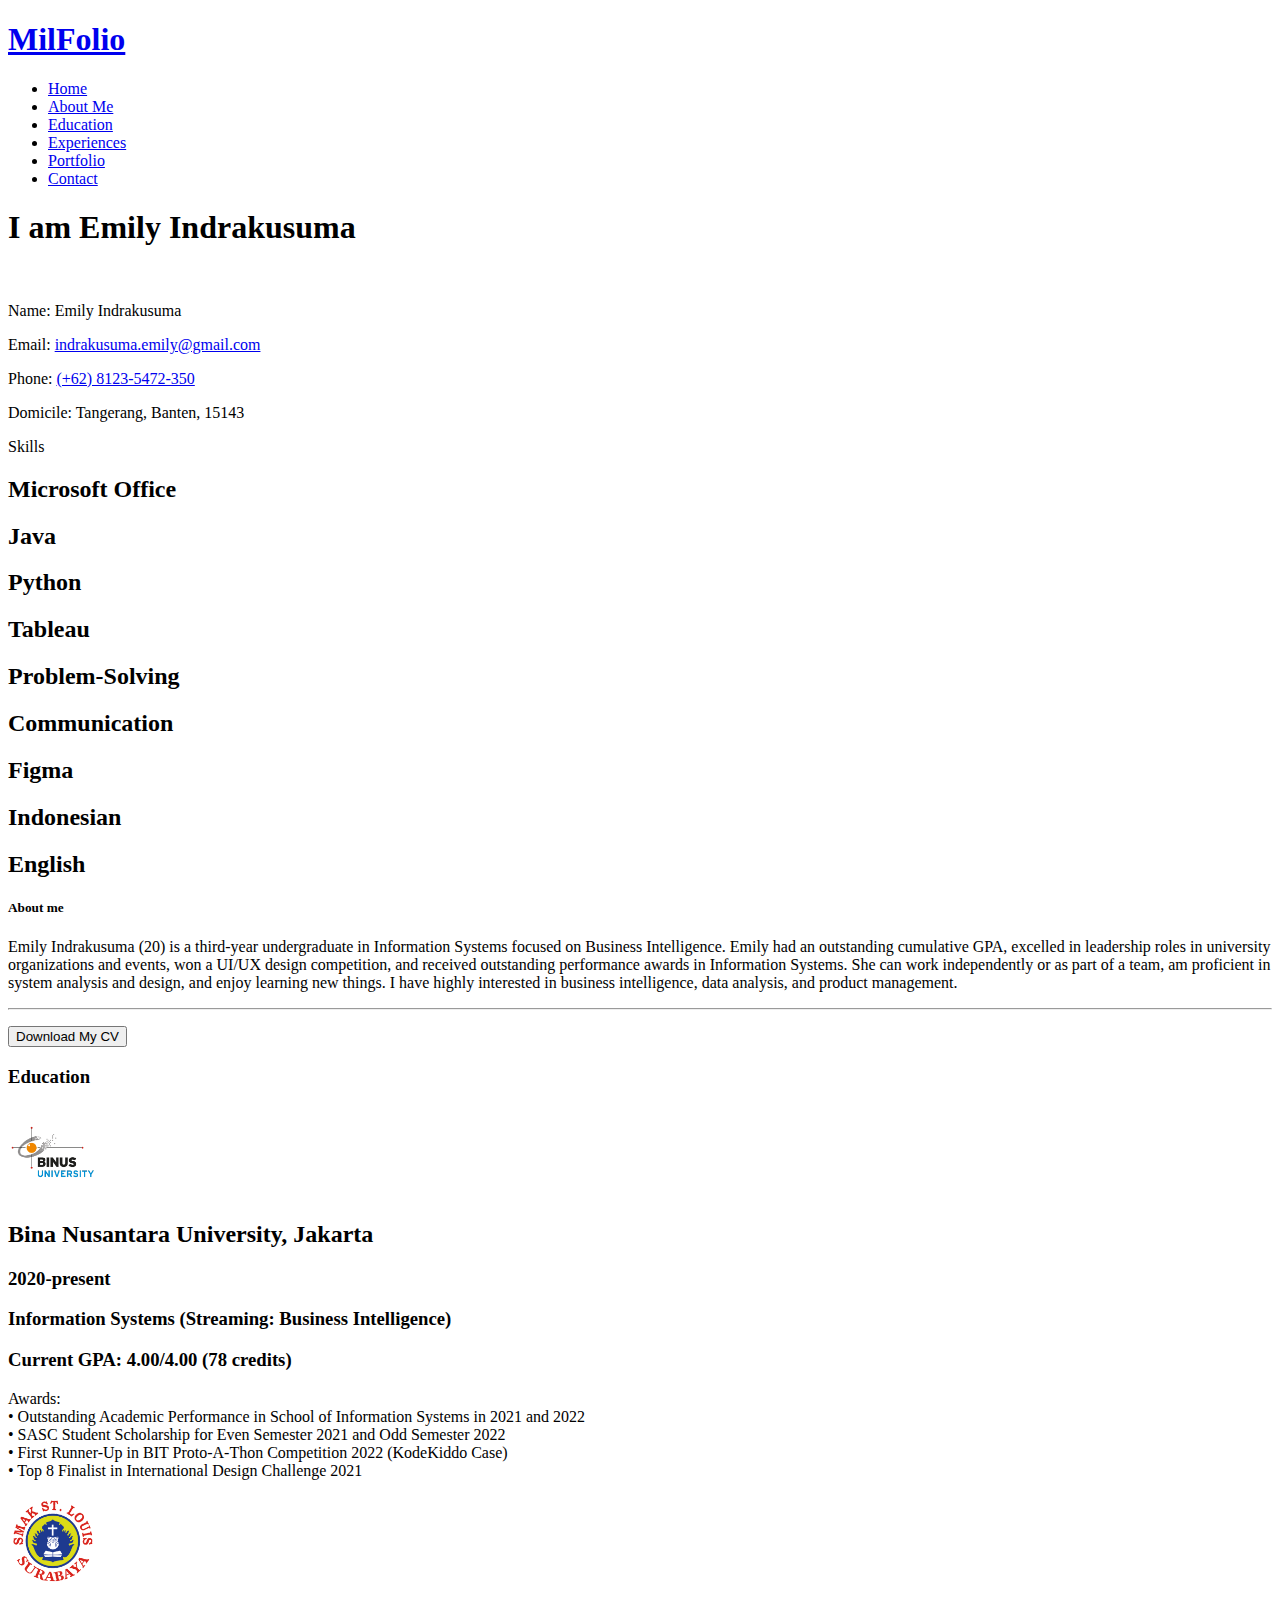
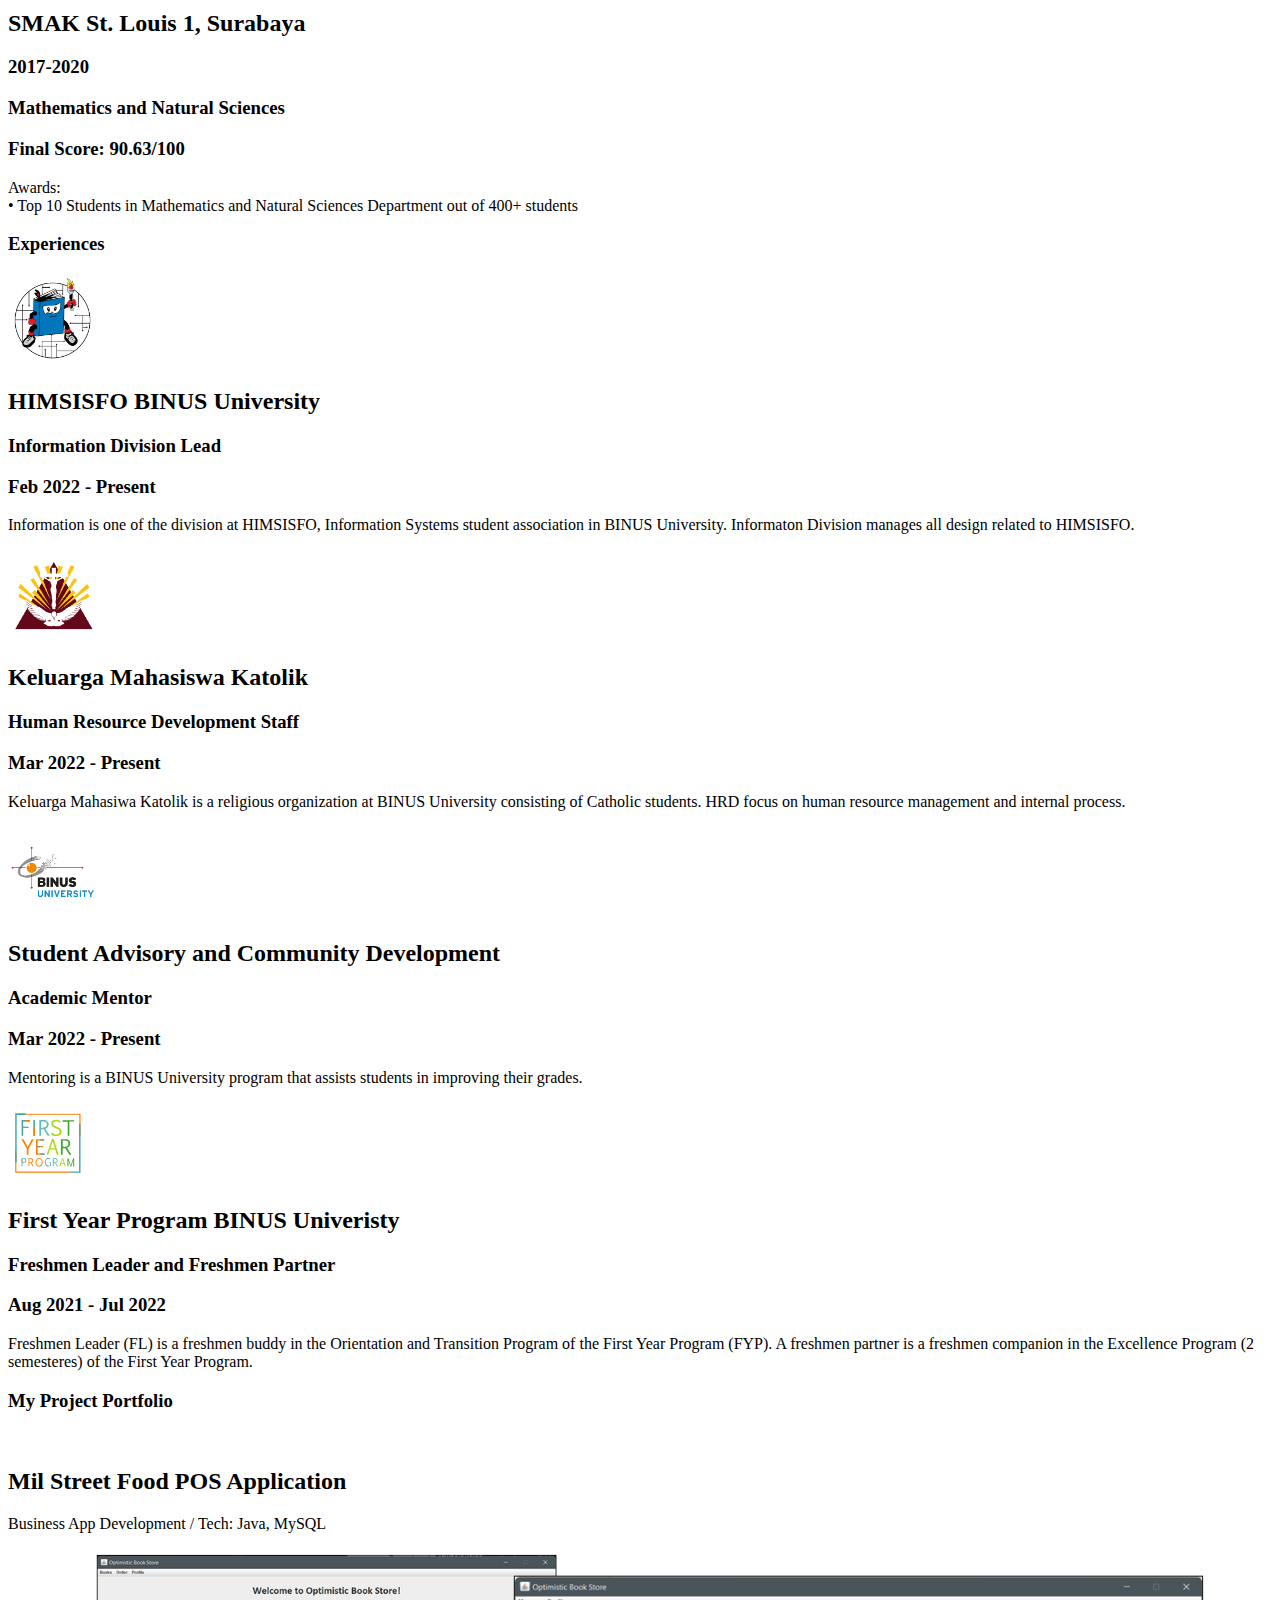
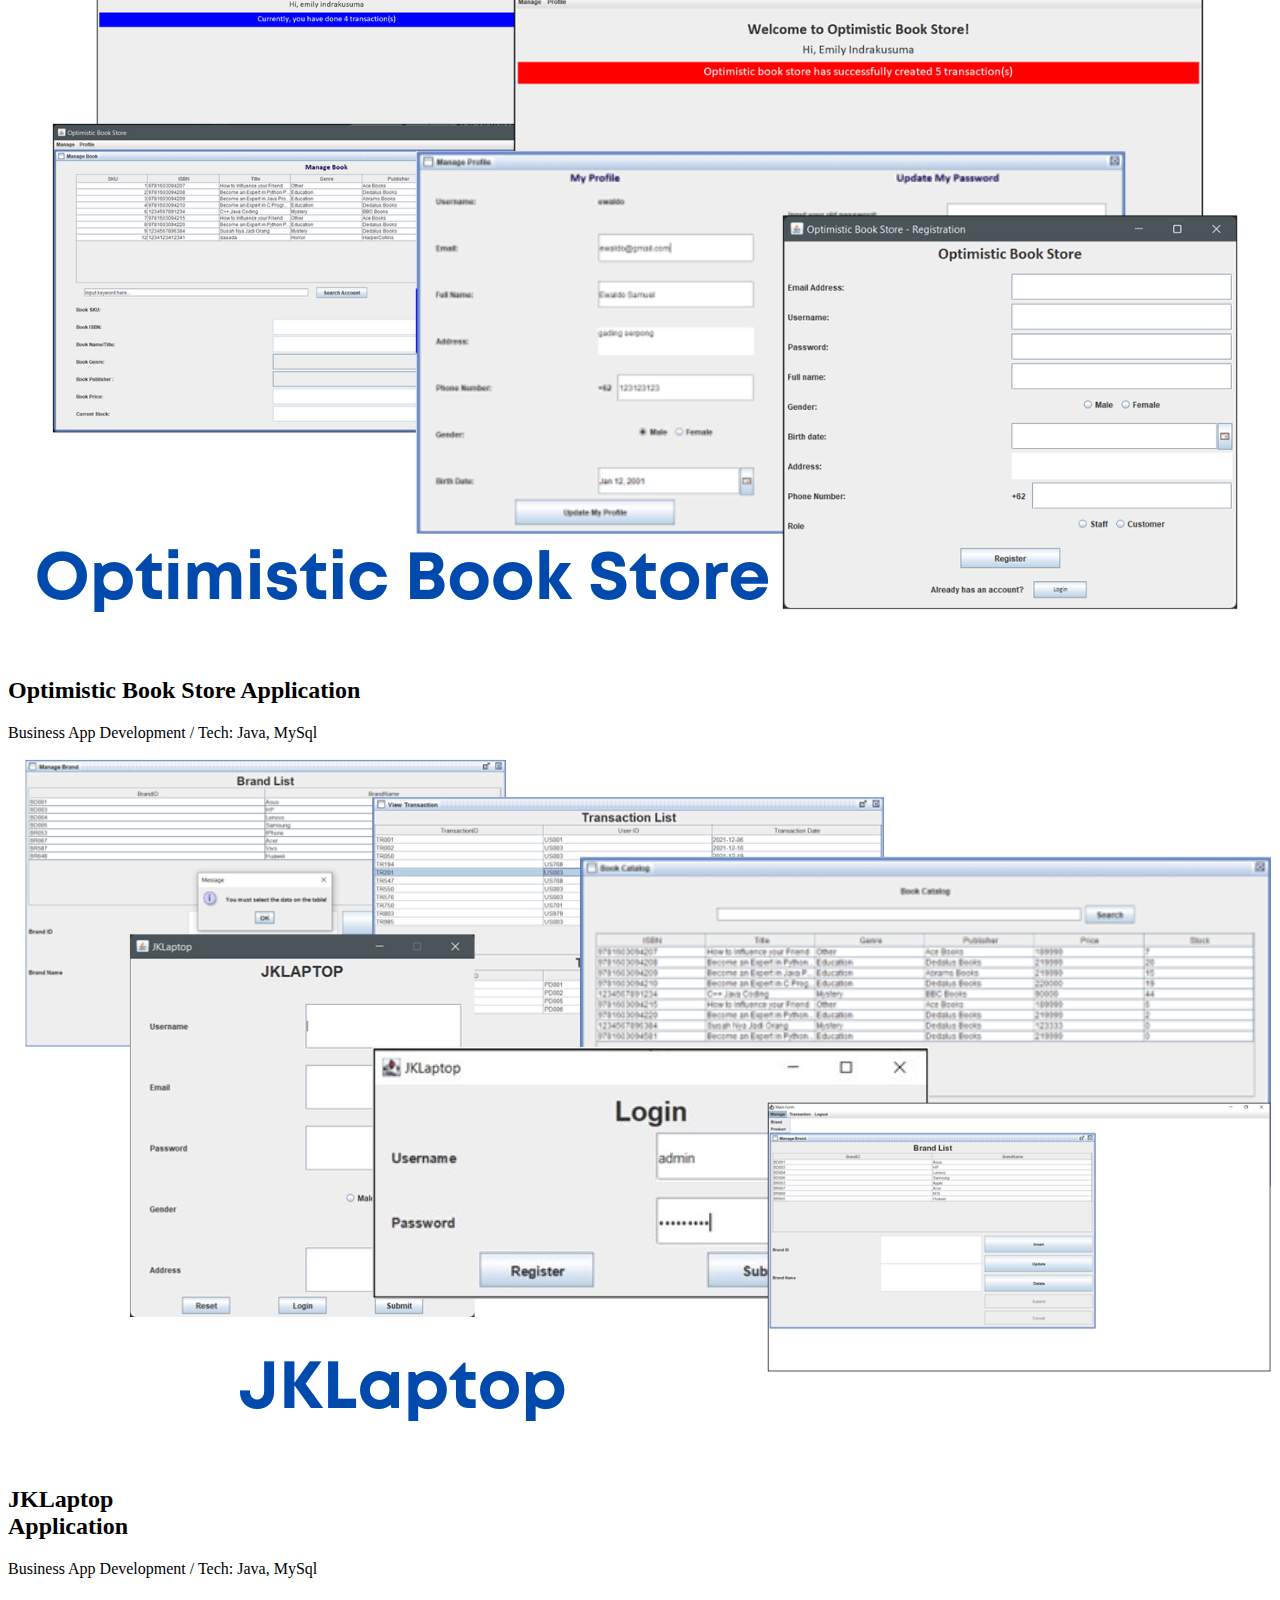
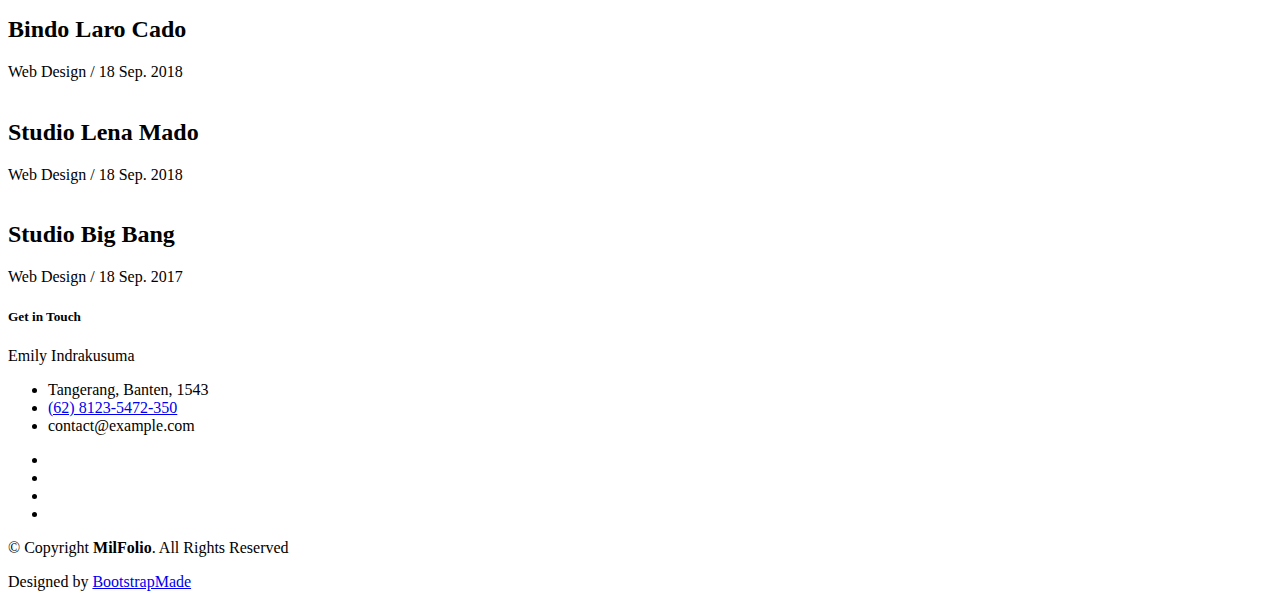
==== commit 97bd9e17: "add" ====
--- a/index.html
+++ b/index.html
@@ -357,9 +357,9 @@
           </div>
           <div class="col-md-4">
             <div class="work-box">
-              <a href="assets/img/bad-pos.png" data-gallery="portfolioGallery" class="portfolio-lightbox">
+              <a href="assets/img/obs-all.png" data-gallery="portfolioGallery" class="portfolio-lightbox">
                 <div class="work-img">
-                  <img src="assets/img/bad-pos.png" alt="" class="img-fluid">
+                  <img src="assets/img/obs-all.png" alt="" class="img-fluid">
                 </div>
               </a>
               <div class="work-content">
@@ -367,7 +367,7 @@
                   <div class="col-sm-8">
                     <h2 class="w-title">Optimistic Book Store Application</h2>
                     <div class="w-more">
-                      <span class="w-ctegory">Business App Development</span> / <span class="w-date">Tech: Java & MySql</span>
+                      <span class="w-ctegory">Business App Development</span> / <span class="w-date">Tech: Java, MySql</span>
                     </div>
                   </div>
                   <div class="col-sm-4">
@@ -381,22 +381,22 @@
           </div>
           <div class="col-md-4">
             <div class="work-box">
-              <a href="assets/img/work-3.jpg" data-gallery="portfolioGallery" class="portfolio-lightbox">
+              <a href="assets/img/jk-all.png" data-gallery="portfolioGallery" class="portfolio-lightbox">
                 <div class="work-img">
-                  <img src="assets/img/work-3.jpg" alt="" class="img-fluid">
+                  <img src="assets/img/jk-all.png" alt="" class="img-fluid">
                 </div>
               </a>
               <div class="work-content">
                 <div class="row">
                   <div class="col-sm-8">
-                    <h2 class="w-title">Mavrito Lana Dere</h2>
+                    <h2 class="w-title">JKLaptop<br>Application</h2>
                     <div class="w-more">
-                      <span class="w-ctegory">Web Design</span> / <span class="w-date">18 Sep. 2018</span>
+                      <span class="w-ctegory">Business App Development</span> / <span class="w-date">Tech: Java, MySql</span>
                     </div>
                   </div>
                   <div class="col-sm-4">
                     <div class="w-like">
-                      <a href="portfolio-details.html"> <span class="bi bi-plus-circle"></span></a>
+                      <a href="jklaptop-details.html"> <span class="bi bi-plus-circle"></span></a>
                     </div>
                   </div>
                 </div>
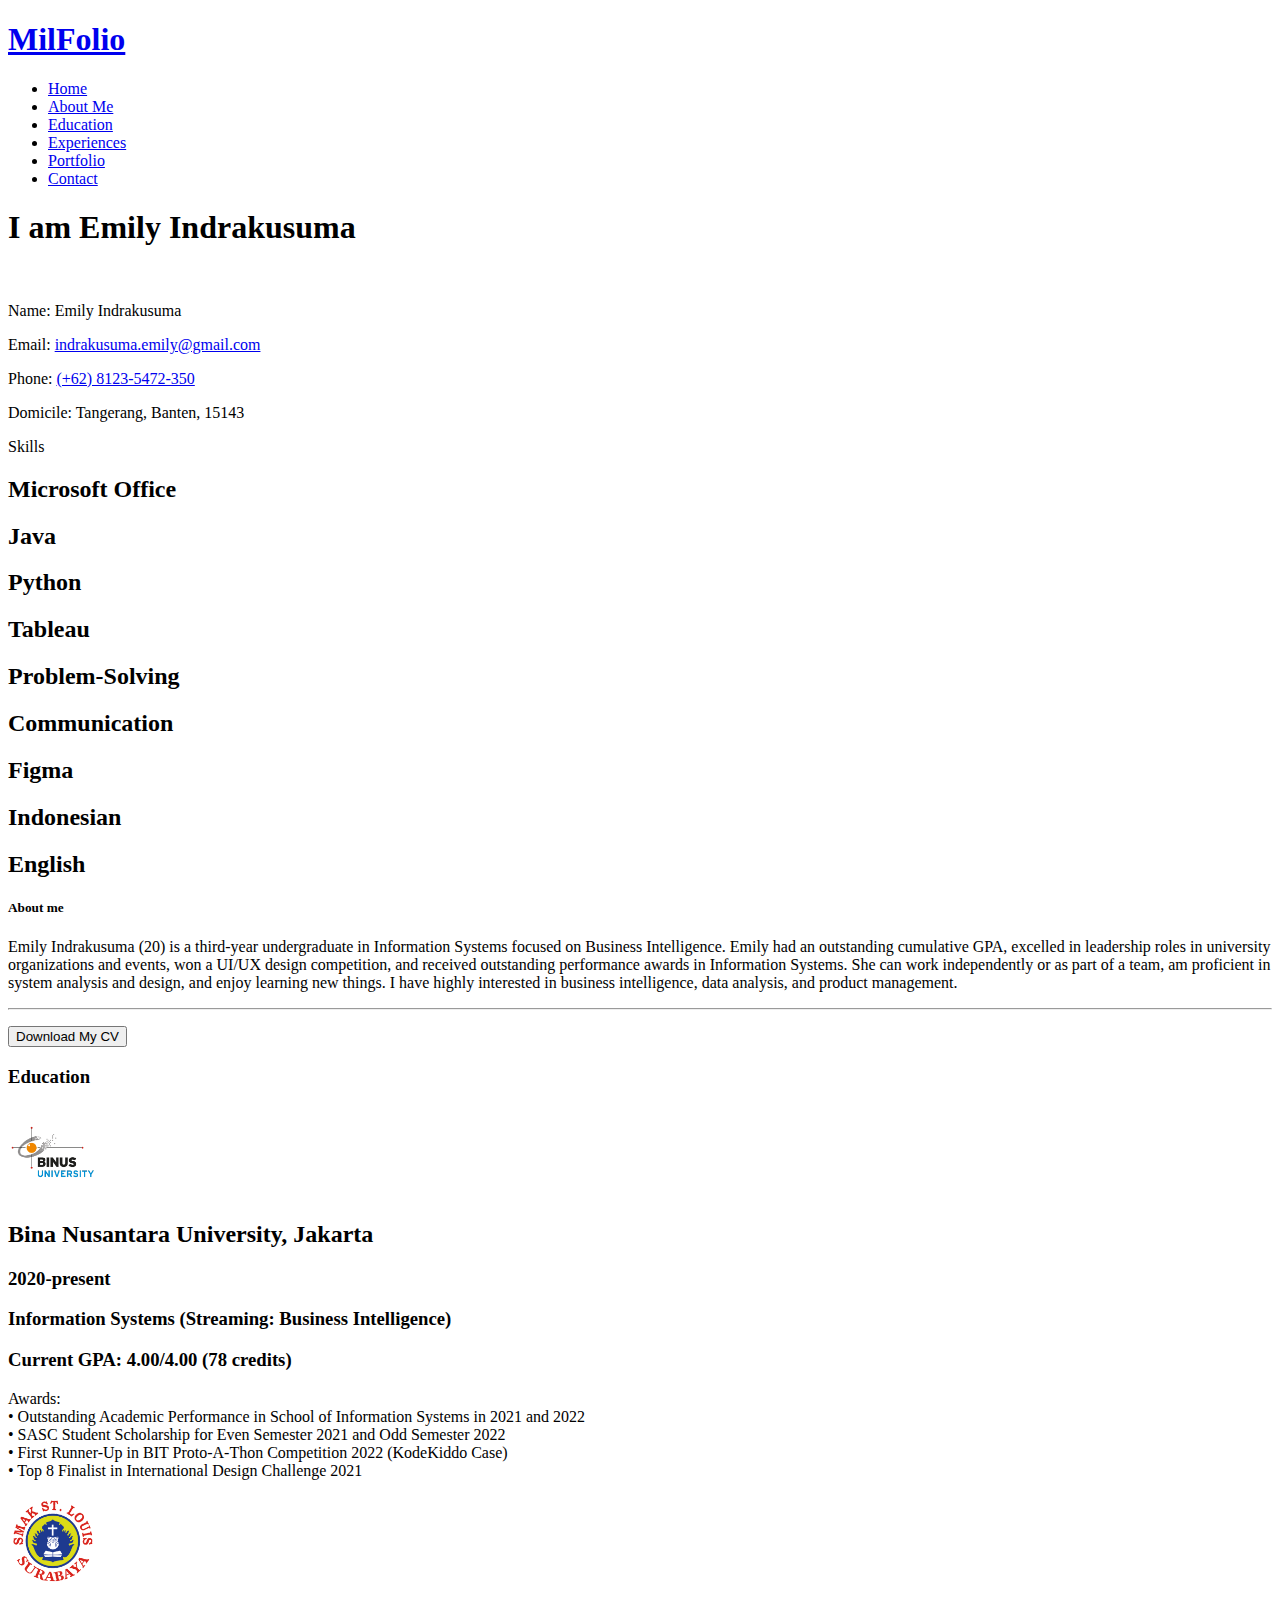
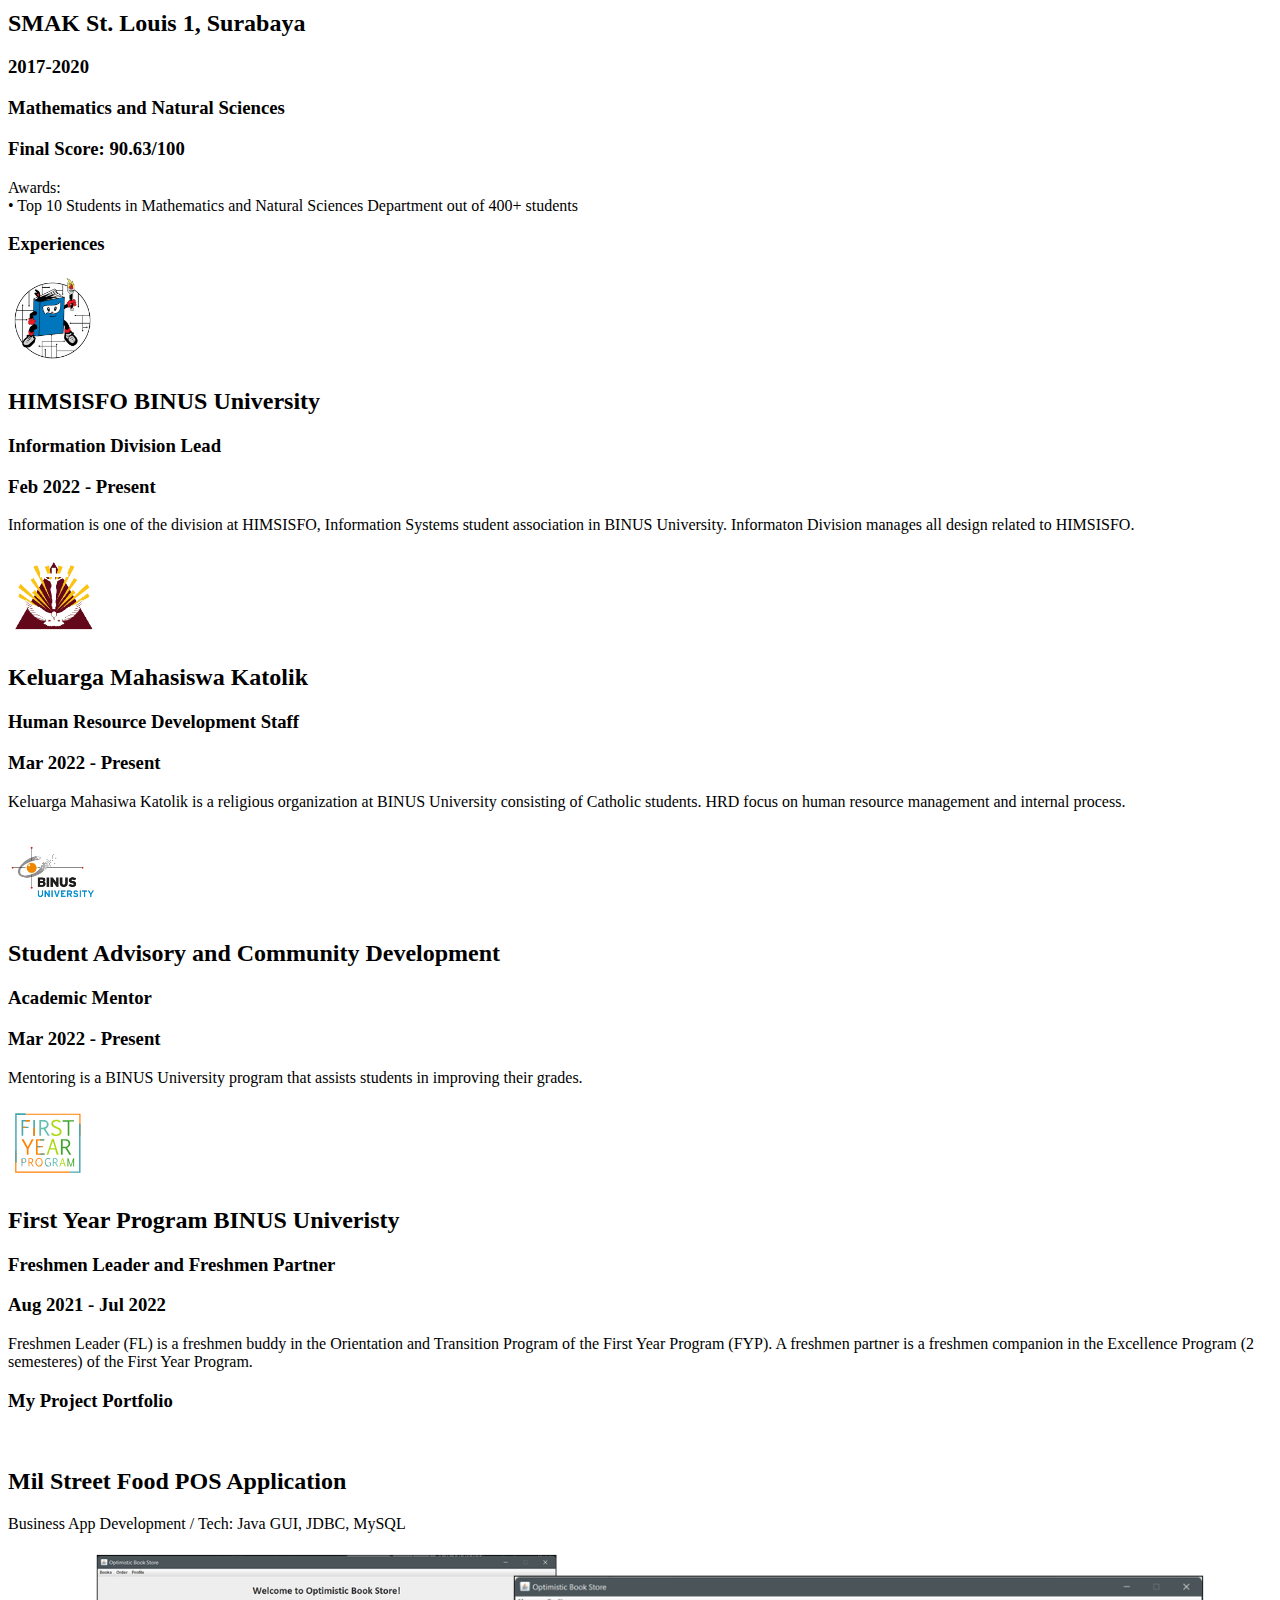
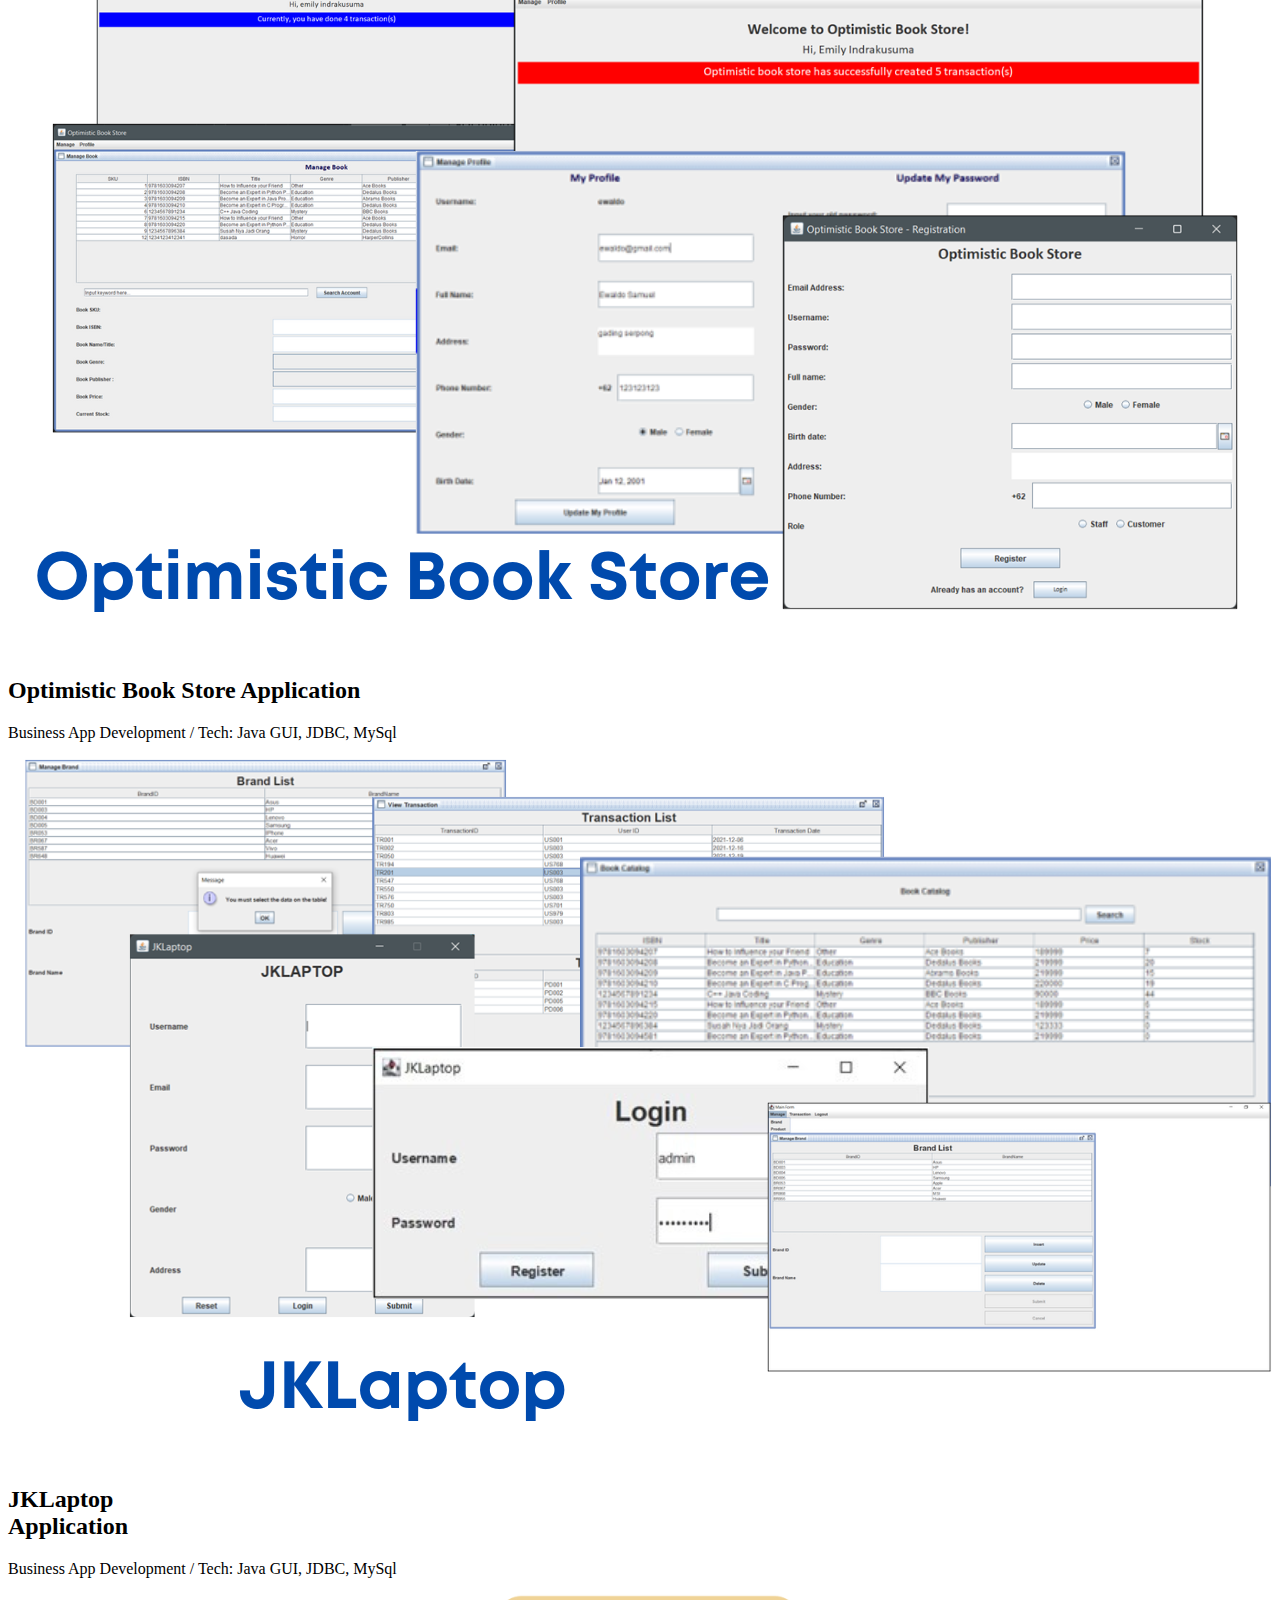
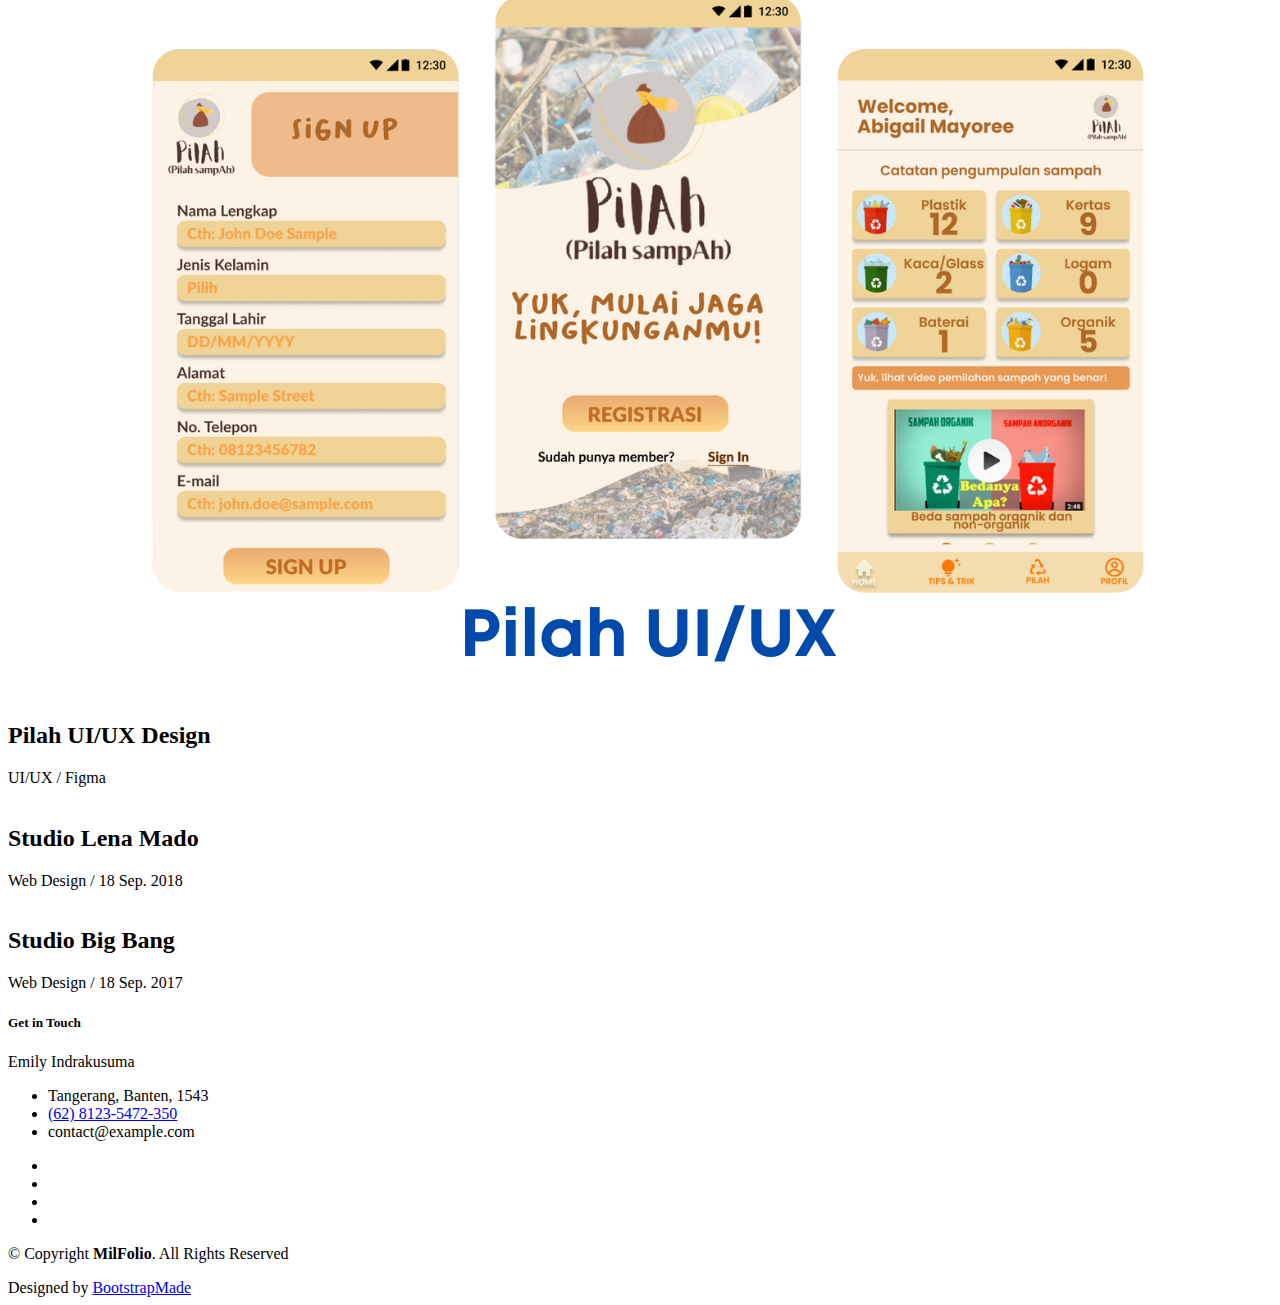
==== commit f12f3423: "add" ====
--- a/index.html
+++ b/index.html
@@ -343,7 +343,7 @@
                   <div class="col-sm-8">
                     <h2 class="w-title">Mil Street Food POS Application</h2>
                     <div class="w-more">
-                      <span class="w-ctegory">Business App Development</span> / <span class="w-date">Tech: Java, MySQL</span>
+                      <span class="w-ctegory">Business App Development</span> / <span class="w-date">Tech: Java GUI, JDBC, MySQL</span>
                     </div>
                   </div>
                   <div class="col-sm-4">
@@ -367,7 +367,7 @@
                   <div class="col-sm-8">
                     <h2 class="w-title">Optimistic Book Store Application</h2>
                     <div class="w-more">
-                      <span class="w-ctegory">Business App Development</span> / <span class="w-date">Tech: Java, MySql</span>
+                      <span class="w-ctegory">Business App Development</span> / <span class="w-date">Tech: Java GUI, JDBC, MySql</span>
                     </div>
                   </div>
                   <div class="col-sm-4">
@@ -391,7 +391,7 @@
                   <div class="col-sm-8">
                     <h2 class="w-title">JKLaptop<br>Application</h2>
                     <div class="w-more">
-                      <span class="w-ctegory">Business App Development</span> / <span class="w-date">Tech: Java, MySql</span>
+                      <span class="w-ctegory">Business App Development</span> / <span class="w-date">Tech: Java GUI, JDBC, MySql</span>
                     </div>
                   </div>
                   <div class="col-sm-4">
@@ -405,22 +405,22 @@
           </div>
           <div class="col-md-4">
             <div class="work-box">
-              <a href="assets/img/work-4.jpg" data-gallery="portfolioGallery" class="portfolio-lightbox">
+              <a href="assets/img/pilah-a;;.png" data-gallery="portfolioGallery" class="portfolio-lightbox">
                 <div class="work-img">
-                  <img src="assets/img/work-4.jpg" alt="" class="img-fluid">
+                  <img src="assets/img/pilah-a;;.png" alt="" class="img-fluid">
                 </div>
               </a>
               <div class="work-content">
                 <div class="row">
                   <div class="col-sm-8">
-                    <h2 class="w-title">Bindo Laro Cado</h2>
+                    <h2 class="w-title">Pilah UI/UX Design</h2>
                     <div class="w-more">
-                      <span class="w-ctegory">Web Design</span> / <span class="w-date">18 Sep. 2018</span>
+                      <span class="w-ctegory">UI/UX</span> / <span class="w-date">Figma</span>
                     </div>
                   </div>
                   <div class="col-sm-4">
                     <div class="w-like">
-                      <a href="portfolio-details.html"> <span class="bi bi-plus-circle"></span></a>
+                      <a href="pilah-details.html"> <span class="bi bi-plus-circle"></span></a>
                     </div>
                   </div>
                 </div>
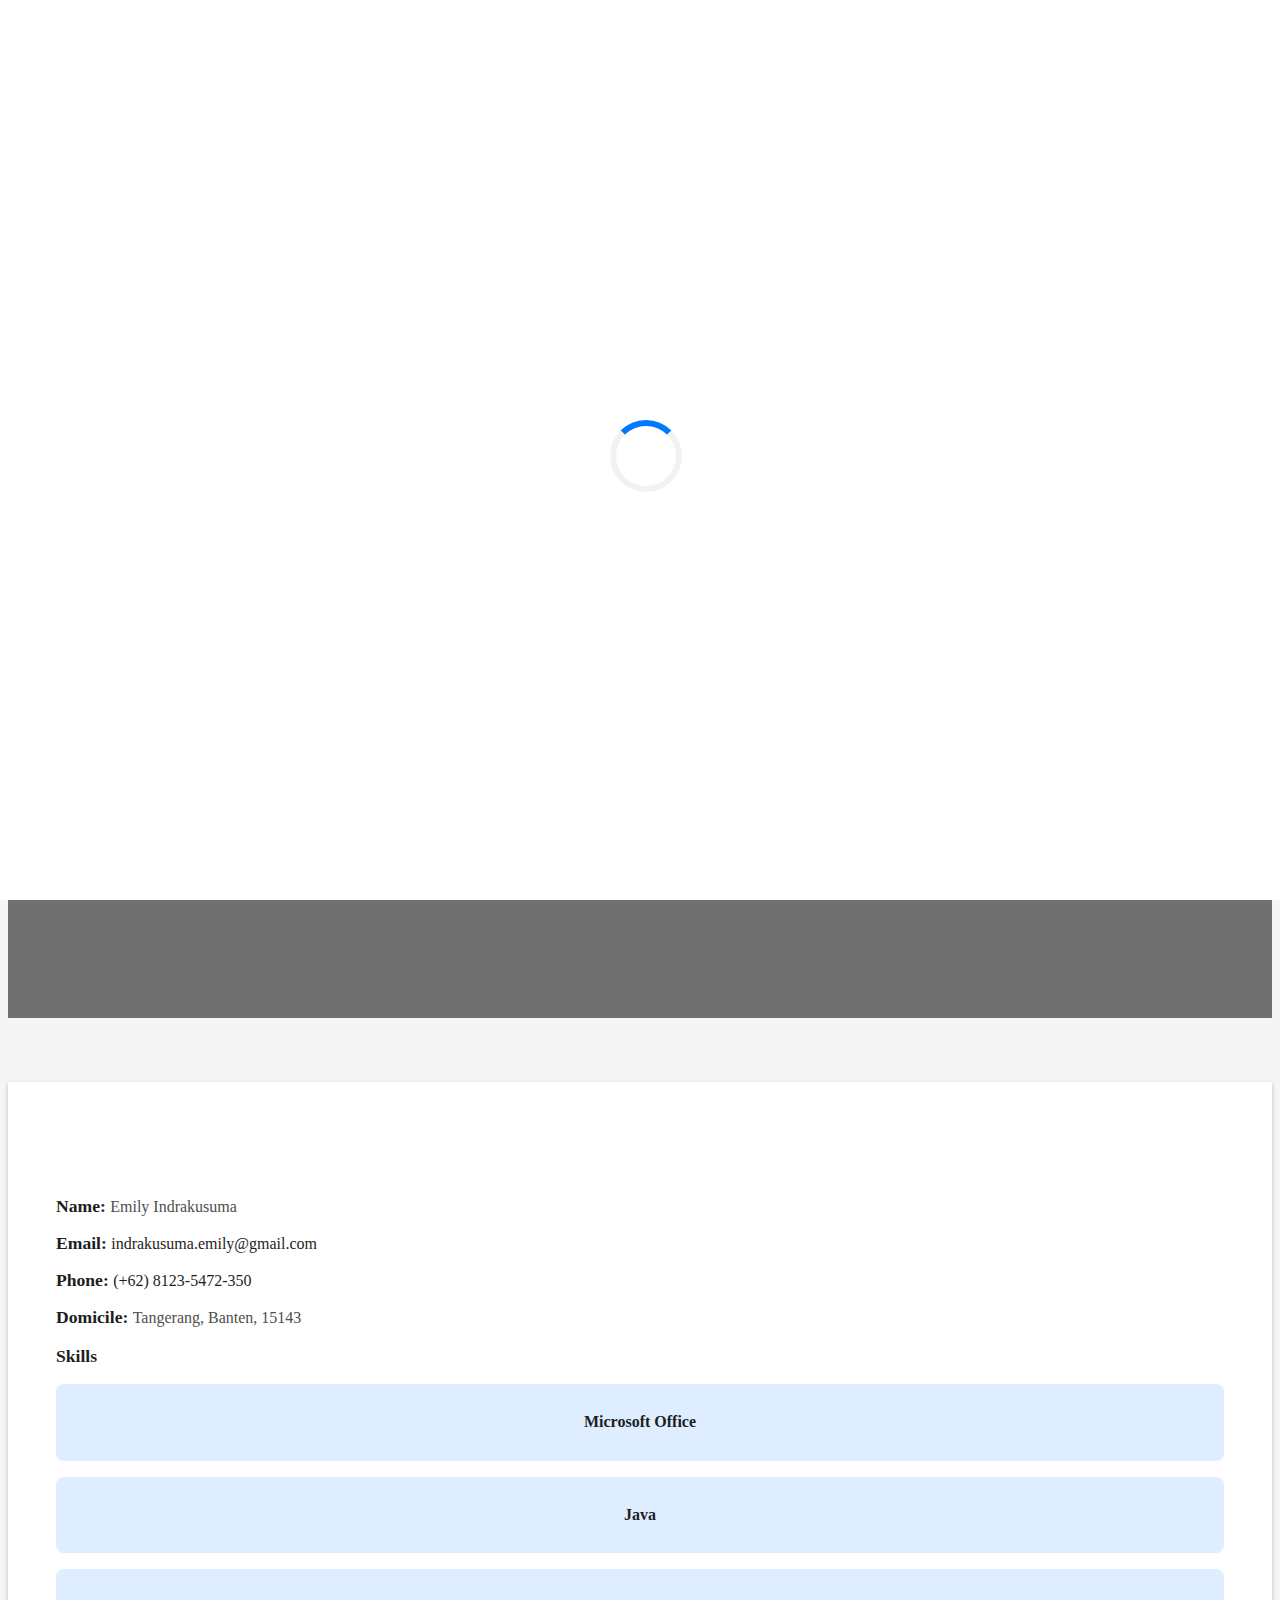
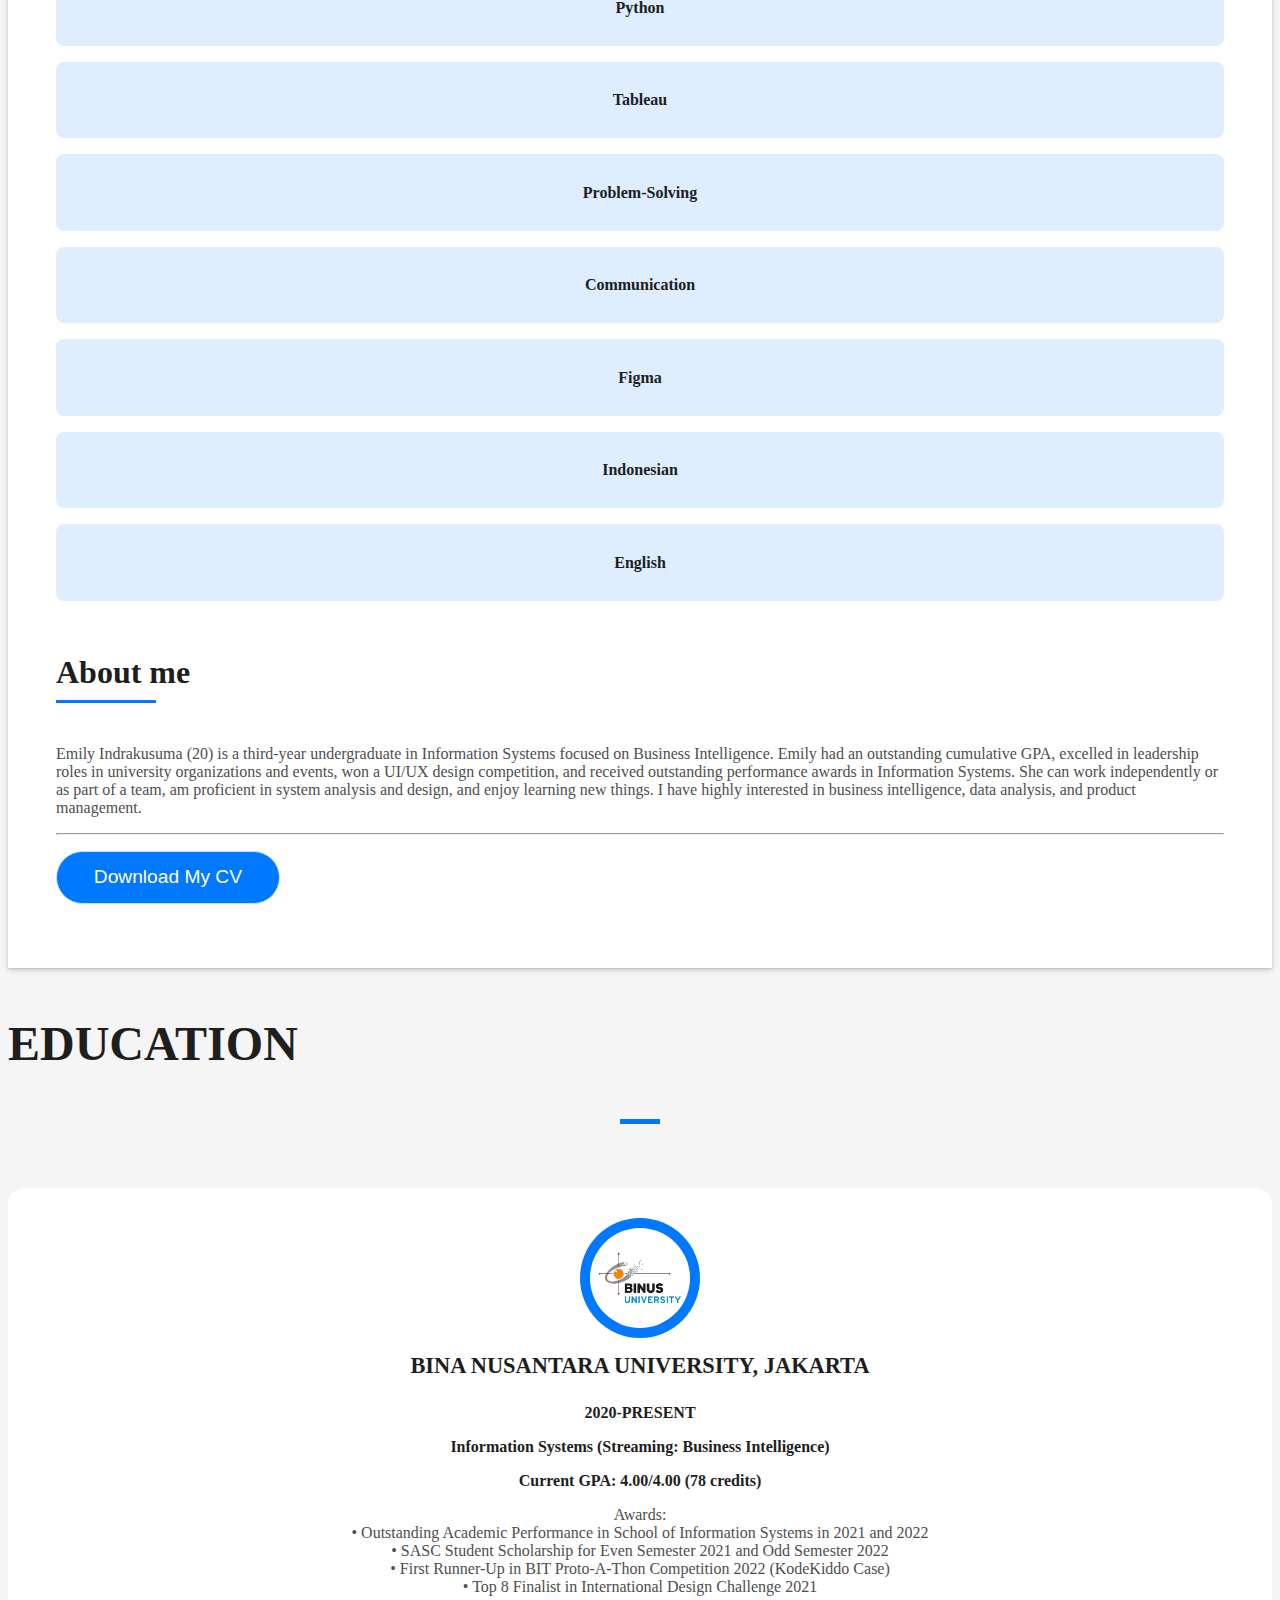
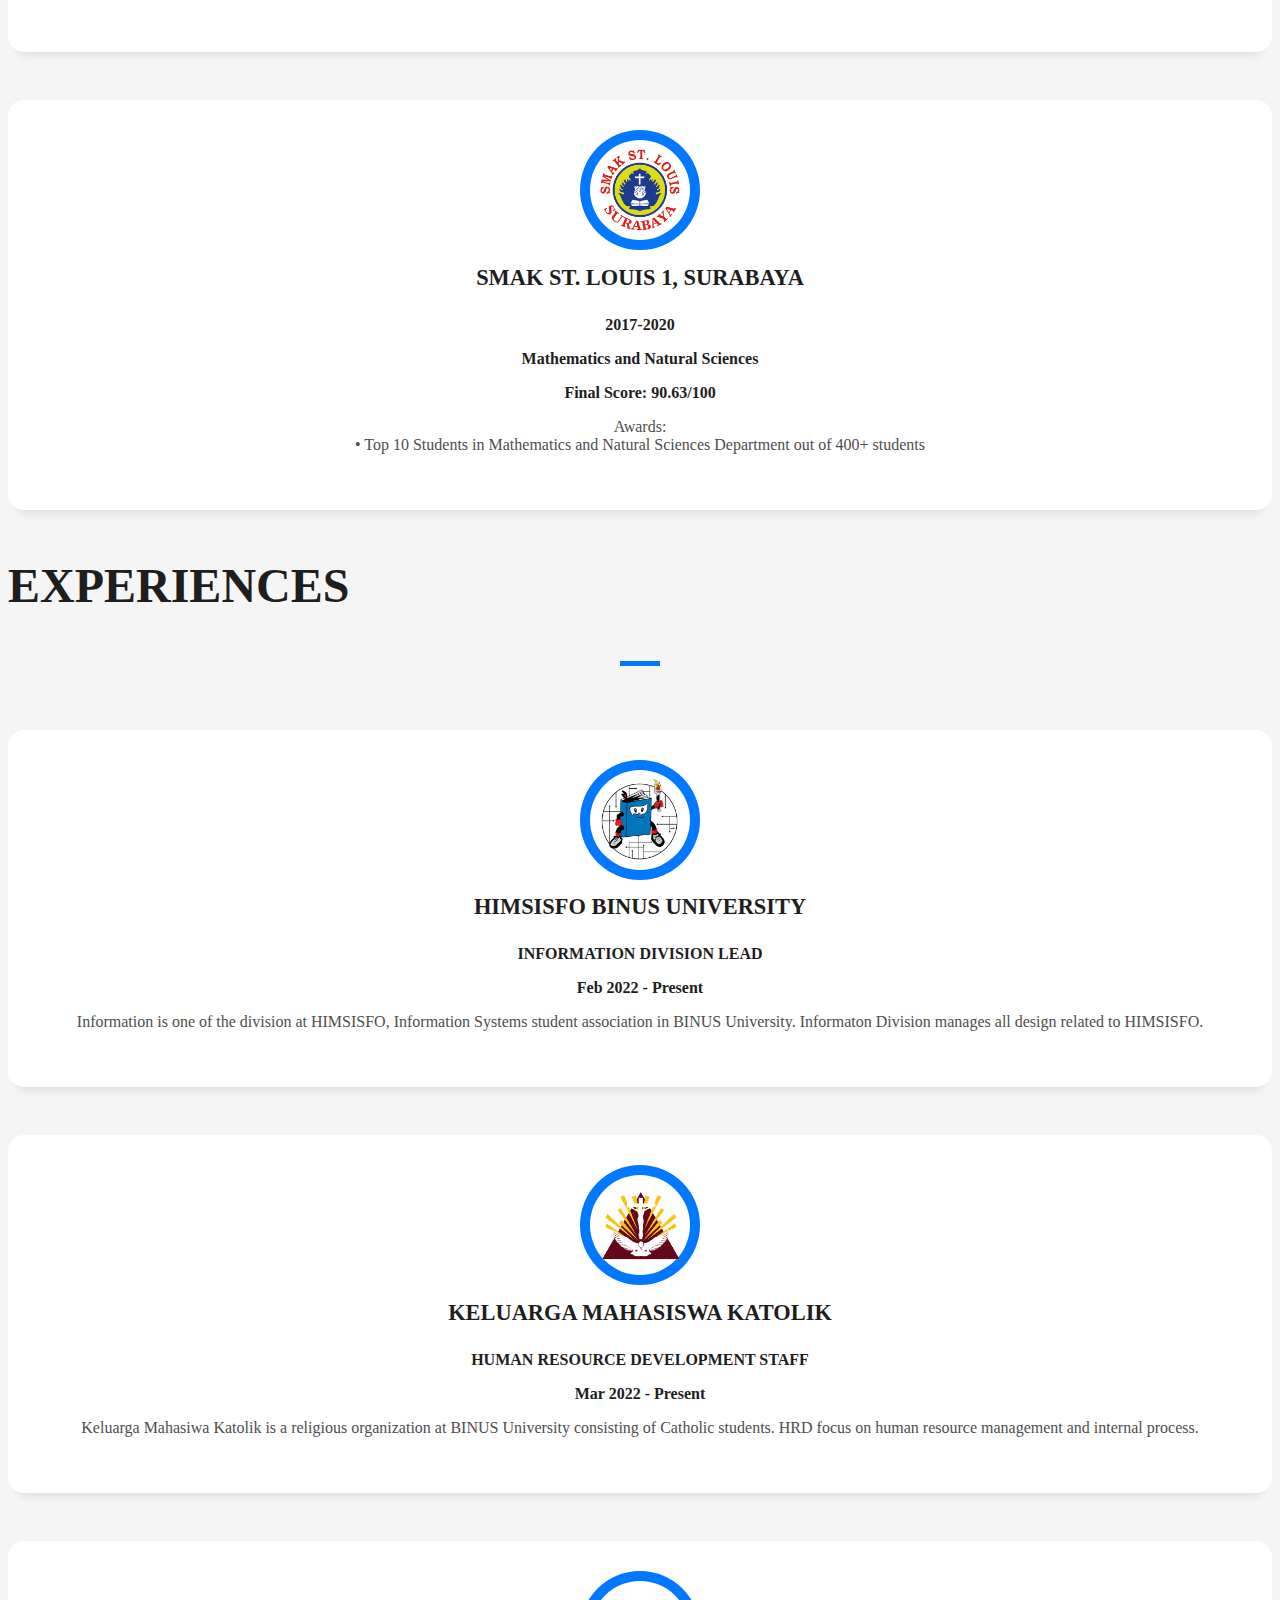
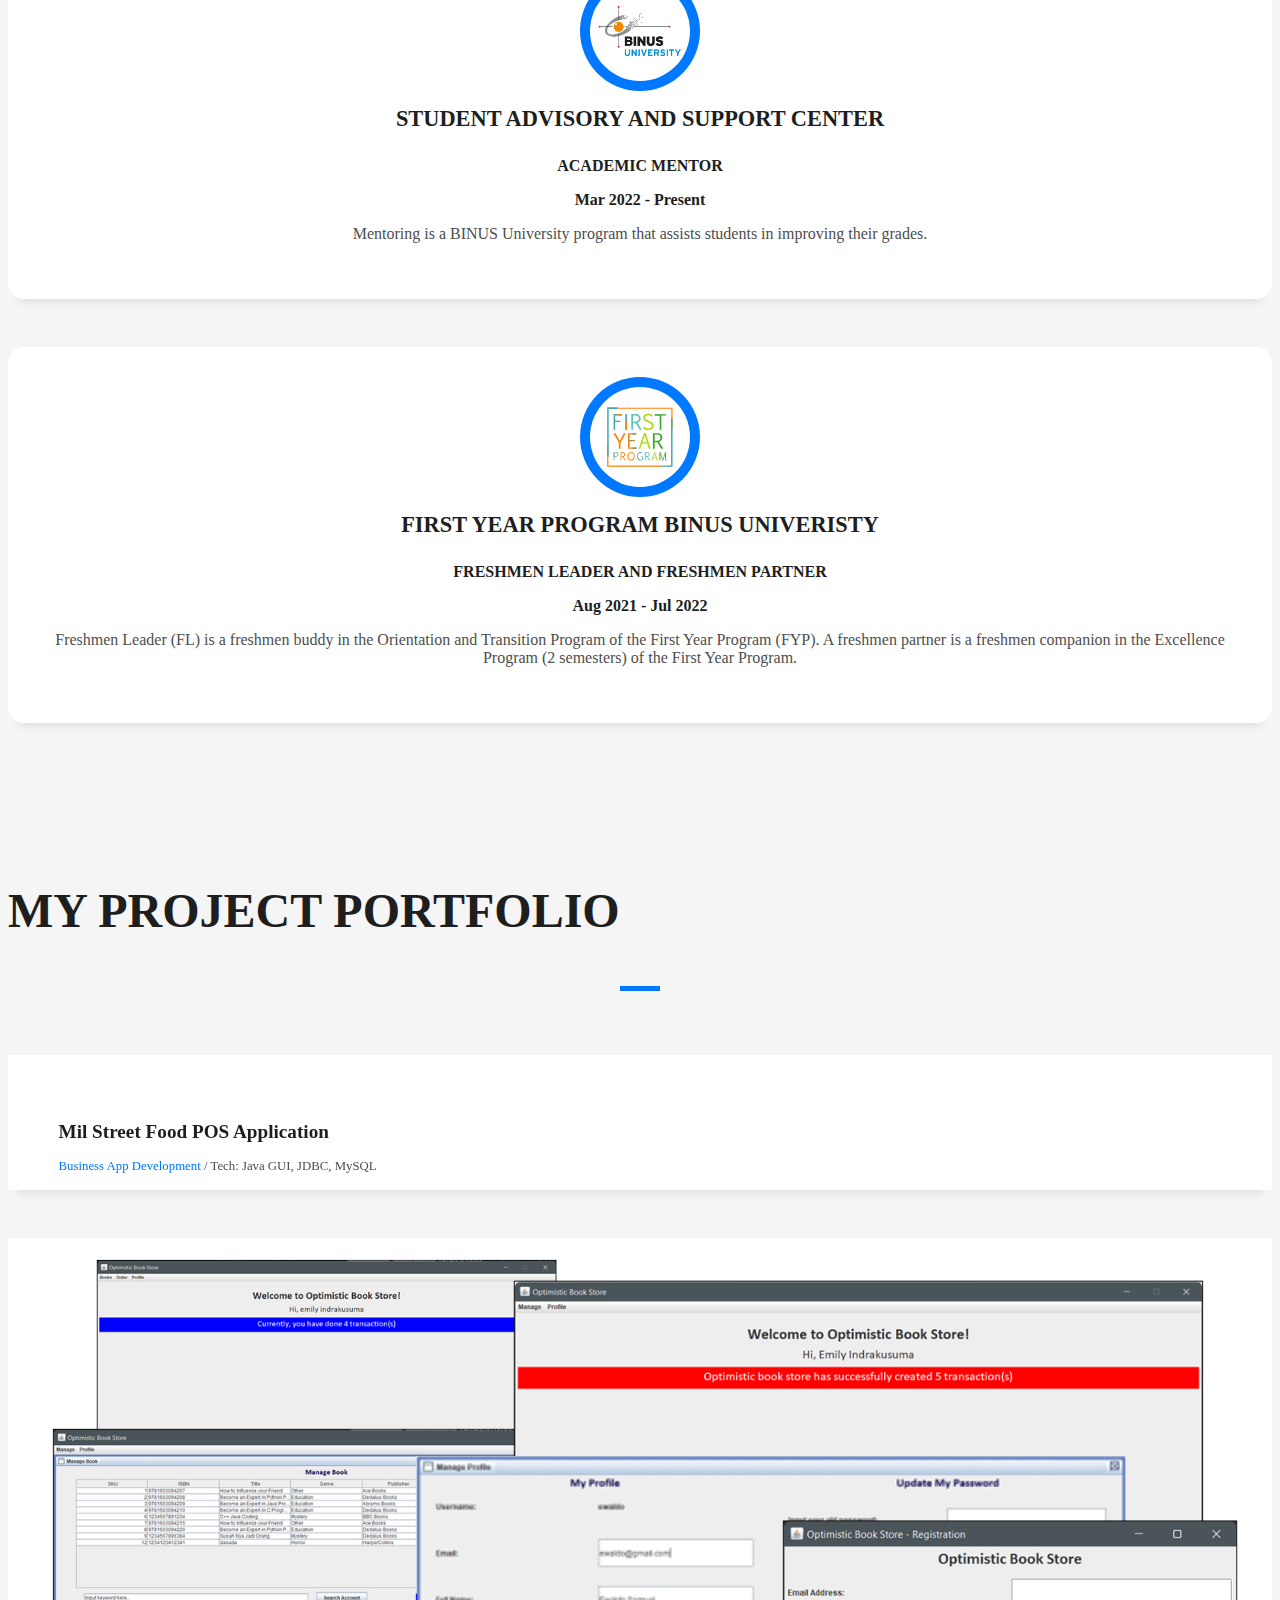
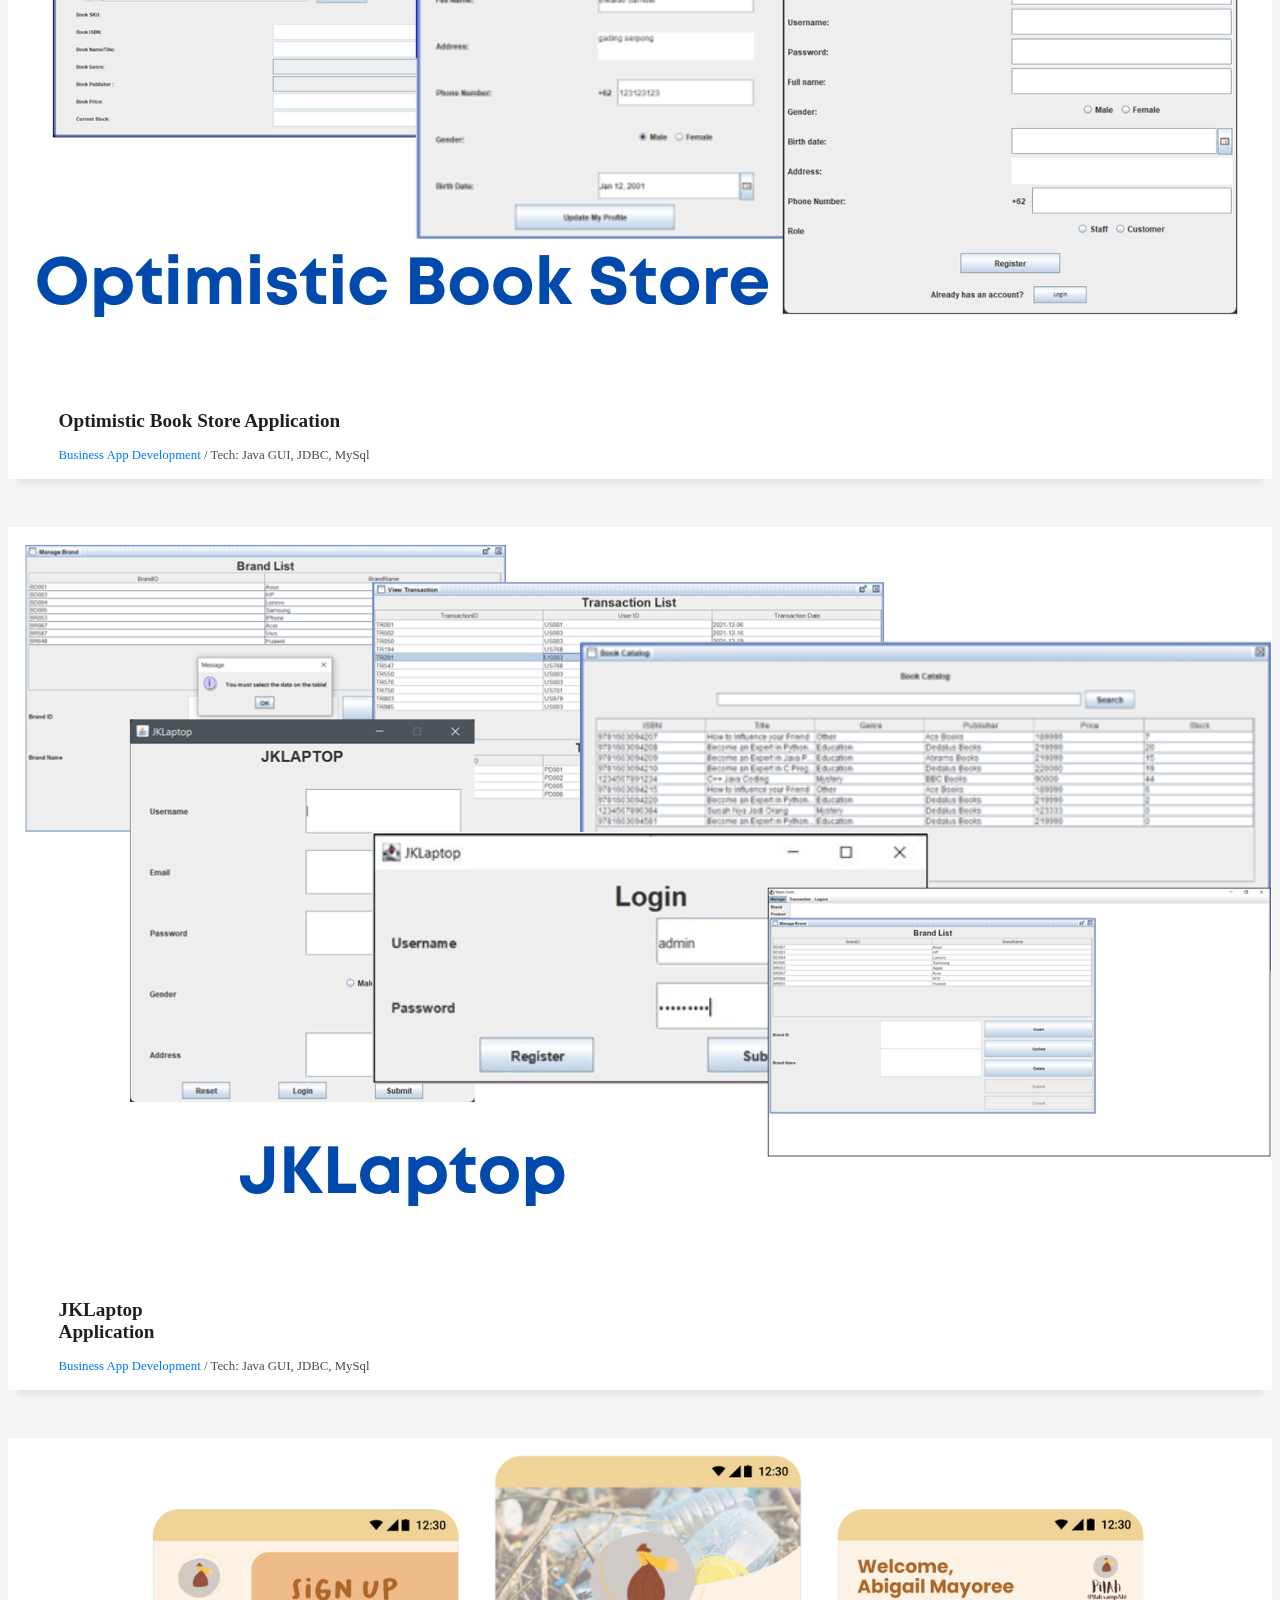
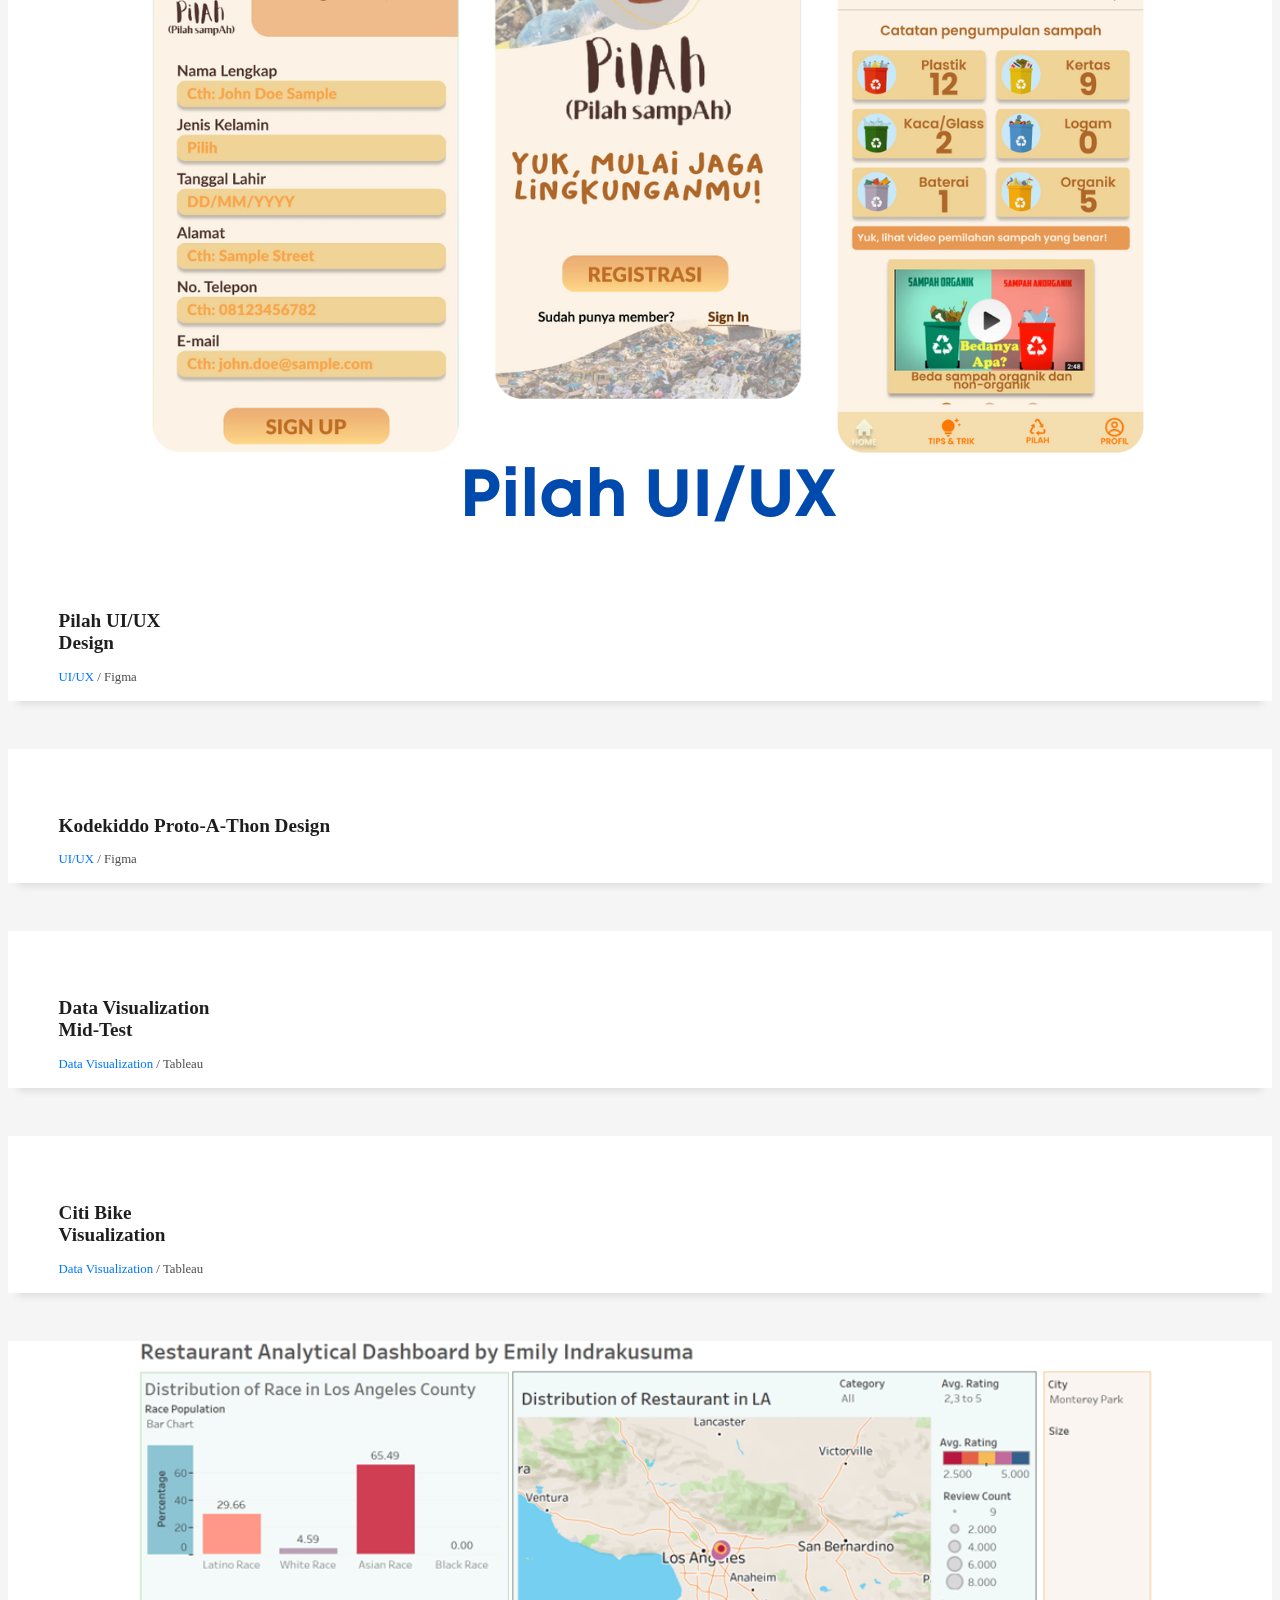
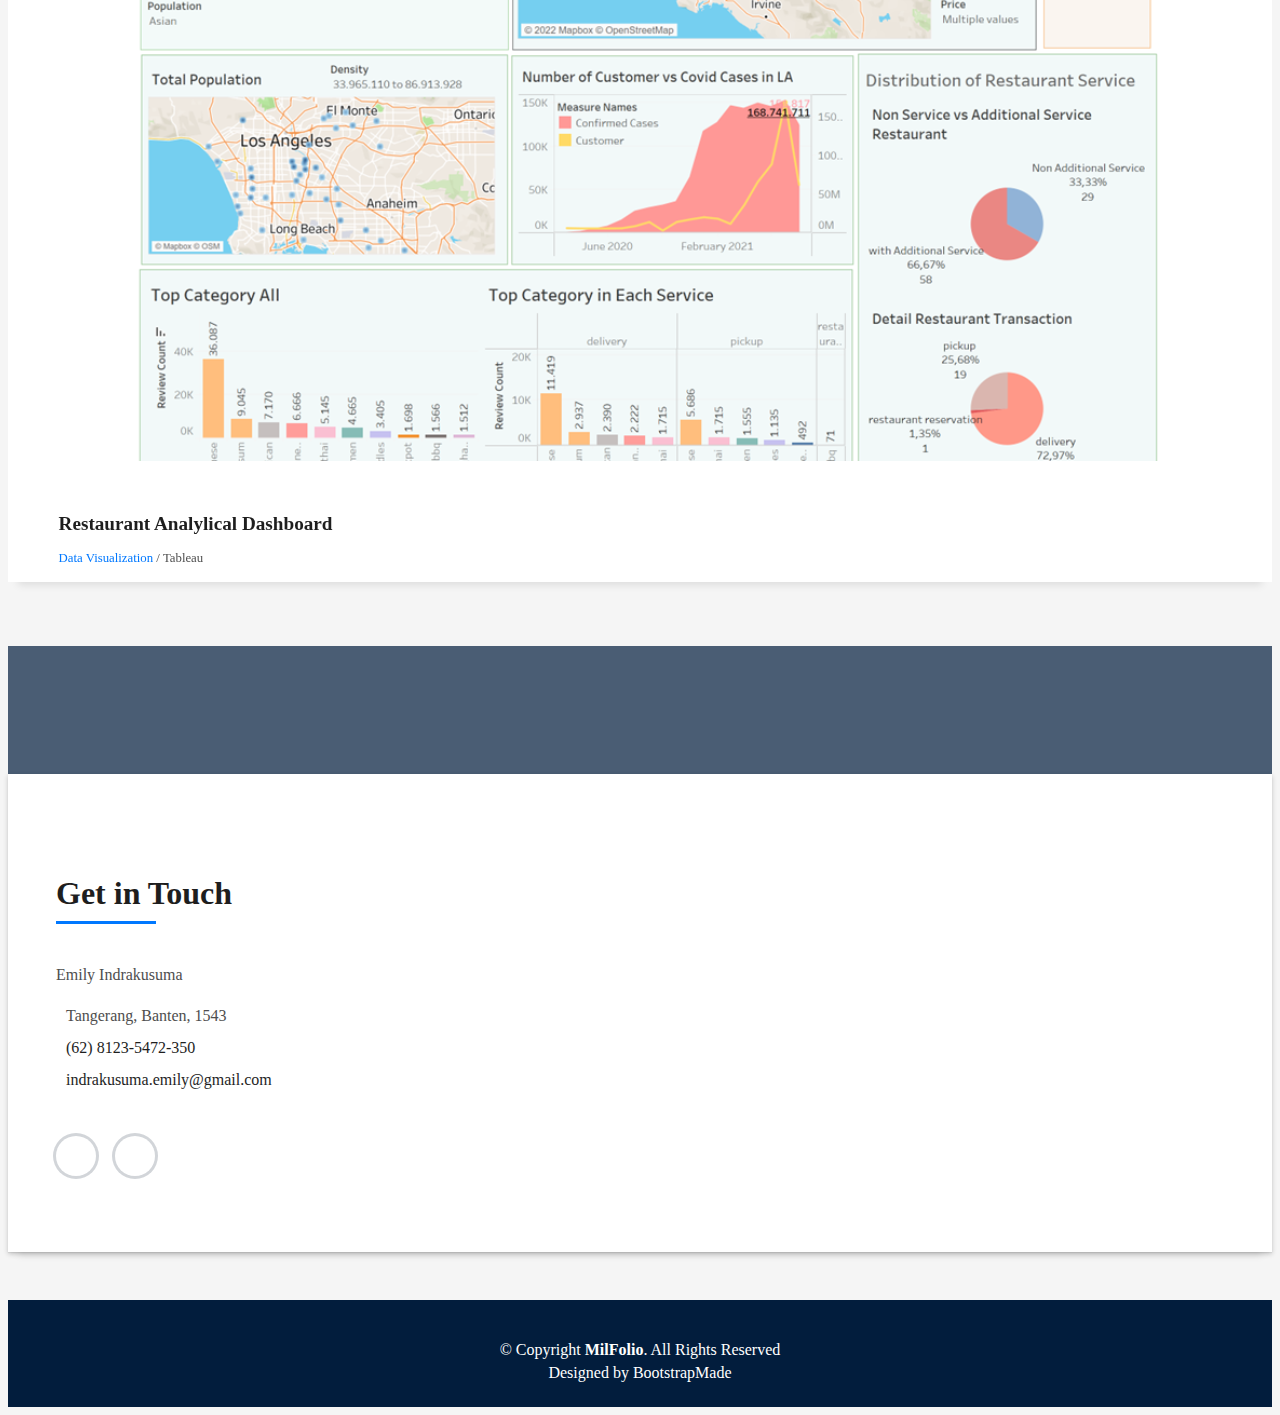
==== commit 13a06597: "Add New Files" ====
--- a/index.html
+++ b/index.html
@@ -5,7 +5,7 @@
   <meta charset="utf-8">
   <meta content="width=device-width, initial-scale=1.0" name="viewport">
 
-  <title>DevFolio Bootstrap Portfolio Template - Index</title>
+  <title>MilFolio</title>
   <meta content="" name="description">
   <meta content="" name="keywords">
 
@@ -178,7 +178,7 @@
                     </p>
                   </div>
                   <div class="col-md-12 text-center">
-                    <a href="assets/img/Emily Indrakusuma - CV .pdf" target="_blank" rel="noopener noreferrer"><button type="submit" class="button button-a button-big button-rouded">Download My CV</button></a>
+                    <a href="assets/files/Emily Indrakusuma - CV .pdf" target="_blank" rel="noopener noreferrer"><button type="submit" class="button button-a button-big button-rouded">Download My CV</button></a>
                   </div>
                 </div>
               </div>
@@ -290,7 +290,7 @@
                 <span class="ico-circle"><svg xmlns="http://www.w3.org/2000/svg" xmlns:xlink="http://www.w3.org/1999/xlink" width="90" zoomAndPan="magnify" viewBox="0 0 67.5 67.499996" height="90" preserveAspectRatio="xMidYMid meet" version="1.0"><defs><filter x="0%" y="0%" width="100%" height="100%" id="14c4540b96"><feColorMatrix values="0 0 0 0 1 0 0 0 0 1 0 0 0 0 1 0 0 0 1 0" color-interpolation-filters="sRGB"/></filter><filter x="0%" y="0%" width="100%" height="100%" id="8c2c990693"><feColorMatrix values="0 0 0 0 1 0 0 0 0 1 0 0 0 0 1 0.2126 0.7152 0.0722 0 0" color-interpolation-filters="sRGB"/></filter><clipPath id="e03db0abb9"><path d="M 2.140625 14.300781 L 65 14.300781 L 65 53 L 2.140625 53 Z M 2.140625 14.300781 " clip-rule="nonzero"/></clipPath><image x="0" y="0" width="661" xlink:href="[data-uri]" id="c334bce43e" height="407" preserveAspectRatio="xMidYMid meet"/><mask id="5d8cfa77c1"><g filter="url(#14c4540b96)"><g filter="url(#8c2c990693)" transform="matrix(0.0953101, 0, 0, 0.0958231, 2.140674, 14.299208)"><image x="0" y="0" width="661" xlink:href="[data-uri]" height="407" preserveAspectRatio="xMidYMid meet"/></g></g></mask><image x="0" y="0" width="661" xlink:href="[data-uri]" id="b2829ffb1b" height="407" preserveAspectRatio="xMidYMid meet"/></defs><g clip-path="url(#e03db0abb9)"><g mask="url(#5d8cfa77c1)"><g transform="matrix(0.0953101, 0, 0, 0.0958231, 2.140674, 14.299208)"><image x="0" y="0" width="661" xlink:href="[data-uri]" height="407" preserveAspectRatio="xMidYMid meet"/></g></g></g></svg></span>
               </div> 
               <div class="service-content">
-                <h2 class="s-title">Student Advisory and Community Development</h2>
+                <h2 class="s-title">Student Advisory and Support Center</h2>
                 <h3 class="s-subtitle">Academic Mentor</h3>
                 <h3 class="s-s1">Mar 2022 - Present</h3>
                 <p class="s-description text-center">
@@ -309,7 +309,7 @@
                 <h3 class="s-subtitle">Freshmen Leader and Freshmen Partner</h3>
                 <h3 class="s-s1">Aug 2021 - Jul 2022</h3>
                 <p class="s-description text-center">
-                  Freshmen Leader (FL) is a freshmen buddy in the Orientation and Transition Program of the First Year Program (FYP). A freshmen partner is a freshmen companion in the Excellence Program (2 semesteres) of the First Year Program.
+                  Freshmen Leader (FL) is a freshmen buddy in the Orientation and Transition Program of the First Year Program (FYP). A freshmen partner is a freshmen companion in the Excellence Program (2 semesters) of the First Year Program.
                 </p>
               </div>
             </div>
@@ -413,7 +413,7 @@
               <div class="work-content">
                 <div class="row">
                   <div class="col-sm-8">
-                    <h2 class="w-title">Pilah UI/UX Design</h2>
+                    <h2 class="w-title">Pilah UI/UX<br>Design</h2>
                     <div class="w-more">
                       <span class="w-ctegory">UI/UX</span> / <span class="w-date">Figma</span>
                     </div>
@@ -429,53 +429,100 @@
           </div>
           <div class="col-md-4">
             <div class="work-box">
-              <a href="assets/img/work-5.jpg" data-gallery="portfolioGallery" class="portfolio-lightbox">
-                <div class="work-img">
-                  <img src="assets/img/work-5.jpg" alt="" class="img-fluid">
-                </div>
-              </a>
-              <div class="work-content">
-                <div class="row">
-                  <div class="col-sm-8">
-                    <h2 class="w-title">Studio Lena Mado</h2>
-                    <div class="w-more">
-                      <span class="w-ctegory">Web Design</span> / <span class="w-date">18 Sep. 2018</span>
-                    </div>
-                  </div>
-                  <div class="col-sm-4">
-                    <div class="w-like">
-                      <a href="portfolio-details.html"> <span class="bi bi-plus-circle"></span></a>
-                    </div>
-                  </div>
-                </div>
-              </div>
-            </div>
-          </div>
-          <div class="col-md-4">
-            <div class="work-box">
-              <a href="assets/img/work-6.jpg" data-gallery="portfolioGallery" class="portfolio-lightbox">
-                <div class="work-img">
-                  <img src="assets/img/work-6.jpg" alt="" class="img-fluid">
-                </div>
-              </a>
-              <div class="work-content">
-                <div class="row">
-                  <div class="col-sm-8">
-                    <h2 class="w-title">Studio Big Bang</h2>
-                    <div class="w-more">
-                      <span class="w-ctegory">Web Design</span> / <span class="w-date">18 Sep. 2017</span>
-                    </div>
-                  </div>
-                  <div class="col-sm-4">
-                    <div class="w-like">
-                      <a href="portfolio-details.html"> <span class="bi bi-plus-circle"></span></a>
-                    </div>
-                  </div>
-                </div>
-              </div>
-            </div>
-          </div>
-
+              <a href="assets/img/kodekiddo.png" data-gallery="portfolioGallery" class="portfolio-lightbox">
+                <div class="work-img">
+                  <img src="assets/img/kodekiddo.png" alt="" class="img-fluid">
+                </div>
+              </a>
+              <div class="work-content">
+                <div class="row">
+                  <div class="col-sm-8">
+                    <h2 class="w-title">Kodekiddo Proto-A-Thon Design</h2>
+                    <div class="w-more">
+                      <span class="w-ctegory">UI/UX</span> / <span class="w-date">Figma</span>
+                    </div>
+                  </div>
+                  <div class="col-sm-4">
+                    <div class="w-like">
+                      <a href="kodekiddo-protoathon-details.html"> <span class="bi bi-plus-circle"></span></a>
+                    </div>
+                  </div>
+                </div>
+              </div>
+            </div>
+          </div>
+          <div class="col-md-4">
+            <div class="work-box">
+              <a href="assets/img/datvis-illust.png" data-gallery="portfolioGallery" class="portfolio-lightbox">
+                <div class="work-img">
+                  <img src="assets/img/datvis-illust.png" alt="" class="img-fluid">
+                </div>
+              </a>
+              <div class="work-content">
+                <div class="row">
+                  <div class="col-sm-8">
+                    <h2 class="w-title">Data Visualization <br>Mid-Test</h2>
+                    <div class="w-more">
+                      <span class="w-ctegory">Data Visualization</span> / <span class="w-date">Tableau</span>
+                    </div>
+                  </div>
+                  <div class="col-sm-4">
+                    <div class="w-like">
+                      <a href="datavisualization-midtest-details.html"> <span class="bi bi-plus-circle"></span></a>
+                    </div>
+                  </div>
+                </div>
+              </div>
+            </div>
+          </div>
+          <div class="col-md-4">
+            <div class="work-box">
+              <a href="assets/img/citibike.png" data-gallery="portfolioGallery" class="portfolio-lightbox">
+                <div class="work-img">
+                  <img src="assets/img/citibike.png" alt="" class="img-fluid">
+                </div>
+              </a>
+              <div class="work-content">
+                <div class="row">
+                  <div class="col-sm-8">
+                    <h2 class="w-title">Citi Bike <br>Visualization</h2>
+                    <div class="w-more">
+                      <span class="w-ctegory">Data Visualization</span> / <span class="w-date">Tableau</span>
+                    </div>
+                  </div>
+                  <div class="col-sm-4">
+                    <div class="w-like">
+                      <a href="citibike-details.html"> <span class="bi bi-plus-circle"></span></a>
+                    </div>
+                  </div>
+                </div>
+              </div>
+            </div>
+          </div>
+          <div class="col-md-4">
+            <div class="work-box">
+              <a href="assets/img/restoanal.png" data-gallery="portfolioGallery" class="portfolio-lightbox">
+                <div class="work-img">
+                  <img src="assets/img/restoanal.png" alt="" class="img-fluid">
+                </div>
+              </a>
+              <div class="work-content">
+                <div class="row">
+                  <div class="col-sm-8">
+                    <h2 class="w-title">Restaurant Analylical Dashboard</h2>
+                    <div class="w-more">
+                      <span class="w-ctegory">Data Visualization</span> / <span class="w-date">Tableau</span>
+                    </div>
+                  </div>
+                  <div class="col-sm-4">
+                    <div class="w-like">
+                      <a href="restaurant-analytical-details.html"> <span class="bi bi-plus-circle"></span></a>
+                    </div>
+                  </div>
+                </div>
+              </div>
+            </div>
+          </div>
         </div>
       </div>
     </section><!-- End Portfolio Section -->
@@ -502,15 +549,13 @@
                       <ul class="list-ico">
                         <li><span class="bi bi-geo-alt"></span> Tangerang, Banten, 1543</li>
                         <li><span class="bi bi-phone"></span> <a href="https://wa.me/6281235472350"> (62) 8123-5472-350 </a></li>
-                        <li><span class="bi bi-envelope"></span> contact@example.com</li>
+                        <li><span class="bi bi-envelope"><a href="mailto: indrakusuma.emily@gmail.com"> </span> indrakusuma.emily@gmail.com</li>
                       </ul>
                     </div>
                     <div class="socials">
                       <ul>
-                        <li><a href=""><span class="ico-circle"><i class="bi bi-facebook"></i></span></a></li>
-                        <li><a href=""><span class="ico-circle"><i class="bi bi-instagram"></i></span></a></li>
-                        <li><a href=""><span class="ico-circle"><i class="bi bi-twitter"></i></span></a></li>
-                        <li><a href=""><span class="ico-circle"><i class="bi bi-linkedin"></i></span></a></li>
+                        <li><a href="https://instagram.com/emilyindrakusuma"><span class="ico-circle"><i class="bi bi-instagram"></i></span></a></li>
+                        <li><a href="https://linkedin.com/in/emily-indrakusuma"><span class="ico-circle"><i class="bi bi-linkedin"></i></span></a></li>
                       </ul>
                     </div>
                   </div>
--- a/assets/css/style.css
+++ b/assets/css/style.css
@@ -0,0 +1,1505 @@
+/**
+* Template Name: DevFolio - v4.9.0
+* Template URL: https://bootstrapmade.com/devfolio-bootstrap-portfolio-html-template/
+* Author: BootstrapMade.com
+* License: https://bootstrapmade.com/license/
+*/
+
+/*--------------------------------------------------------------
+# General
+--------------------------------------------------------------*/
+body {
+  background-color: #f5f5f5;
+  color: #4e4e4e;
+}
+
+h1,
+h2,
+h3,
+h4,
+h5,
+h6 {
+  color: #1e1e1e;
+}
+
+a {
+  color: #1e1e1e;
+  text-decoration: none;
+  transition: all 0.5s ease-in-out;
+}
+
+a:hover {
+  color: #0078ff;
+  text-decoration: none;
+  transition: all 0.5s ease-in-out;
+}
+
+.p-r {
+  position: relative;
+}
+
+.color-a {
+  text-decoration: none;
+  color: #0078ff;
+}
+
+.color-d {
+  color: #f5f5f5;
+}
+
+.color-text-a {
+  text-decoration: none;
+  color: #4e4e4e;
+}
+
+.box-shadow,
+.card-blog,
+.work-box,
+.service-box,
+.paralax-mf {
+  box-shadow: 0 13px 8px -10px rgba(0, 0, 0, 0.1);
+}
+
+.box-shadow-a,
+.button:hover {
+  text-decoration: none;
+  box-shadow: 0 0 0 4px #cde1f8;
+}
+
+.display-5 {
+  font-size: 2.5rem;
+  font-weight: 300;
+  line-height: 1.1;
+}
+
+.display-6 {
+  font-size: 2rem;
+  font-weight: 300;
+  line-height: 1.1;
+}
+
+.avatar {
+  width: 32px;
+  height: 32px;
+  margin-right: 4px;
+  overflow: hidden;
+}
+
+.bg-image {
+  background-repeat: no-repeat;
+  background-attachment: fixed;
+  background-size: cover;
+  background-position: center center;
+}
+
+@media (max-width: 1024px) {
+  .bg-image {
+    background-attachment: scroll;
+  }
+}
+
+.overlay-mf {
+  background-color: #021d3d;
+}
+
+.overlay-mf {
+  position: absolute;
+  top: 0;
+  left: 0px;
+  padding: 0;
+  height: 100%;
+  width: 100%;
+  opacity: 0.7;
+}
+
+.paralax-mf {
+  position: relative;
+  padding: 8rem 0;
+}
+
+.display-table {
+  width: 100%;
+  height: 100%;
+  display: table;
+}
+
+.table-cell {
+  display: table-cell;
+  vertical-align: middle;
+}
+
+/*--/ Sections /--*/
+.sect-4 {
+  padding: 4rem 0;
+}
+
+.sect-pt4 {
+  padding-top: 4rem;
+}
+
+.sect-mt4 {
+  margin-top: 4rem;
+}
+
+/*--/ Title s /--*/
+.title-s {
+  font-weight: 700;
+  color: #1e1e1e;
+  font-size: 1.1rem;
+}
+
+/*--/ Title A /--*/
+.title-box {
+  margin-bottom: 4rem;
+}
+
+.title-a {
+  text-decoration: none;
+  font-size: 3rem;
+  font-weight: bold;
+  text-transform: uppercase;
+}
+
+.subtitle-a {
+  text-decoration: none;
+  color: #4e4e4e;
+}
+
+.line-mf {
+  width: 40px;
+  height: 5px;
+  background-color: #0078ff;
+  margin: 0 auto;
+}
+
+/*--/ Title Left /--*/
+.title-box-2 {
+  margin-bottom: 3rem;
+}
+
+.title-left {
+  font-size: 2rem;
+  position: relative;
+}
+
+.title-left:before {
+  content: "";
+  position: absolute;
+  height: 3px;
+  background-color: #0078ff;
+  width: 100px;
+  bottom: -12px;
+}
+
+/*------/ Box /------*/
+.box-pl2 {
+  padding-left: 2rem;
+}
+
+.box-shadow-full {
+  padding: 3rem 1.25rem;
+  position: relative;
+  background-color: #fff;
+  margin-bottom: 3rem;
+  z-index: 2;
+  box-shadow: 0 1px 1px 0 rgba(0, 0, 0, 0.06), 0 2px 5px 0 rgba(0, 0, 0, 0.2);
+}
+
+@media (min-width: 768px) {
+  .box-shadow-full {
+    padding: 3rem;
+  }
+}
+
+/*------/ Socials /------*/
+.socials {
+  padding: 1.5rem 0;
+}
+
+.socials ul li {
+  display: inline-block;
+}
+
+.socials .ico-circle {
+  height: 40px;
+  width: 40px;
+  font-size: 1.5rem;
+  border-radius: 50%;
+  line-height: 1.6;
+  margin: 0 15px 0 0;
+  box-shadow: 0 0 0 3px #d2d5d9;
+  transition: all 500ms ease;
+}
+
+.socials .ico-circle:hover {
+  background-color: #0078ff;
+  color: #fff;
+  box-shadow: 0 0 0 3px #cde1f8;
+  transition: all 500ms ease;
+}
+
+/*------/ Ul resect /------*/
+.ul-resect,
+.widget-tags ul,
+.widget-sidebar .list-sidebar,
+.box-comments .list-comments,
+.blog-wrapper .post-meta ul,
+.list-ico,
+.socials ul {
+  list-style: none;
+  padding-left: 0;
+  margin-bottom: 0;
+}
+
+.list-ico {
+  line-height: 2;
+}
+
+.list-ico span {
+  color: #0078ff;
+  margin-right: 10px;
+}
+
+/*------/ Ico Circle /------*/
+.ico-circle {
+  height: 100px;
+  width: 100px;
+  font-size: 2rem;
+  border-radius: 50%;
+  line-height: 1.55;
+  margin: 0 auto;
+  text-align: center;
+  box-shadow: 0 0 0 10px #0078ff;
+  display: block;
+}
+
+/*------/ Owl Carousel /------*/
+.owl-theme .owl-dots {
+  text-align: center;
+  margin-top: 18px;
+}
+
+.owl-theme .owl-dots .owl-dot {
+  display: inline-block;
+}
+
+.owl-theme .owl-dots .owl-dot span {
+  width: 18px;
+  height: 7px;
+  margin: 5px 5px;
+  background: #cde1f8;
+  border: 0px solid #cde1f8;
+  display: block;
+  transition: all 0.6s ease-in-out;
+  cursor: pointer;
+}
+
+.owl-theme .owl-dots .owl-dot:hover span {
+  background-color: #cde1f8;
+}
+
+.owl-theme .owl-dots .owl-dot.active span {
+  background-color: #1B1B1B;
+  width: 25px;
+}
+
+/*--/ Scrolltop s /--*/
+.scrolltop-mf {
+  position: relative;
+  display: none;
+}
+
+.scrolltop-mf span {
+  z-index: 999;
+  position: fixed;
+  width: 42px;
+  height: 42px;
+  background-color: #0078ff;
+  opacity: 0.7;
+  font-size: 1.6rem;
+  line-height: 1.5;
+  text-align: center;
+  color: #fff;
+  top: auto;
+  left: auto;
+  right: 30px;
+  bottom: 50px;
+  cursor: pointer;
+  border-radius: 50%;
+}
+
+/*--------------------------------------------------------------
+# Back to top button
+--------------------------------------------------------------*/
+.back-to-top {
+  position: fixed;
+  visibility: hidden;
+  opacity: 0;
+  right: 15px;
+  bottom: 15px;
+  z-index: 996;
+  background: #0078ff;
+  width: 40px;
+  height: 40px;
+  border-radius: 50px;
+  transition: all 0.4s;
+}
+
+.back-to-top i {
+  font-size: 28px;
+  color: #fff;
+  line-height: 0;
+}
+
+.back-to-top:hover {
+  background: #298eff;
+  color: #fff;
+}
+
+.back-to-top.active {
+  visibility: visible;
+  opacity: 1;
+}
+
+/*------/ Prelaoder /------*/
+#preloader {
+  position: fixed;
+  top: 0;
+  left: 0;
+  right: 0;
+  bottom: 0;
+  z-index: 9999;
+  overflow: hidden;
+  background: #fff;
+}
+
+#preloader:before {
+  content: "";
+  position: fixed;
+  top: calc(50% - 30px);
+  left: calc(50% - 30px);
+  border: 6px solid #f2f2f2;
+  border-top: 6px solid #0078ff;
+  border-radius: 50%;
+  width: 60px;
+  height: 60px;
+  -webkit-animation: animate-preloader 1s linear infinite;
+  animation: animate-preloader 1s linear infinite;
+}
+
+@-webkit-keyframes animate-preloader {
+  0% {
+    transform: rotate(0deg);
+  }
+
+  100% {
+    transform: rotate(360deg);
+  }
+}
+
+@keyframes animate-preloader {
+  0% {
+    transform: rotate(0deg);
+  }
+
+  100% {
+    transform: rotate(360deg);
+  }
+}
+
+/*------/ Button /------*/
+.button {
+  display: inline-block;
+  padding: 0.3rem 0.6rem;
+  text-align: center;
+  vertical-align: middle;
+  -webkit-user-select: none;
+  -moz-user-select: none;
+  user-select: none;
+  font-size: 1rem;
+  border-radius: 0.3rem;
+  border: 1px solid transparent;
+  transition: all 500ms ease;
+  cursor: pointer;
+}
+
+.button:focus {
+  outline: 0;
+}
+
+
+.button:hover {
+  background-color: #2a289d;
+  color: #fff;
+  transition: all 500ms ease;
+}
+
+.button-a {
+  text-decoration: none;
+  background-color: #0078ff;
+  color: #fff;
+  border-color: #cde1f8;
+}
+
+.button-b {
+  text-decoration: none;
+  background-color: #5fb8f8;
+  color: rgb(2, 2, 2);
+  border-color: #cde1f8;
+}
+
+
+.button-small {
+  padding: 0.5rem 1.3rem;
+  font-size: 1.0rem;
+}
+
+.button-big {
+  padding: 0.9rem 2.3rem;
+  font-size: 1.2rem;
+}
+
+.button-rouded {
+  border-radius: 5rem;
+}
+
+.btn-lg {
+  padding: 0.5rem 1rem;
+  font-size: 1.25rem;
+  line-height: 1.5;
+  border-radius: 0.3rem;
+}
+
+/*--------------------------------------------------------------
+# Header
+--------------------------------------------------------------*/
+#header {
+  transition: all 0.5s;
+  z-index: 997;
+  padding: 20px 0;
+}
+
+#header .logo {
+  font-size: 28px;
+  margin: 0;
+  padding: 0;
+  font-weight: 600;
+  letter-spacing: 1px;
+}
+
+#header .logo a {
+  color: #fff;
+}
+
+#header .logo img {
+  max-height: 40px;
+}
+
+#header.header-scrolled {
+  background: rgba(0, 0, 0, 0.9);
+  padding: 12px 0;
+}
+
+/*--------------------------------------------------------------
+# Navigation Menu
+--------------------------------------------------------------*/
+/**
+* Desktop Navigation 
+*/
+.navbar {
+  padding: 0;
+}
+
+.navbar ul {
+  margin: 0;
+  padding: 0;
+  display: flex;
+  list-style: none;
+  align-items: center;
+}
+
+.navbar li {
+  position: relative;
+}
+
+.navbar>ul>li {
+  white-space: nowrap;
+  padding: 10px 0 10px 30px;
+}
+
+.navbar a,
+.navbar a:focus {
+  display: flex;
+  align-items: center;
+  justify-content: space-between;
+  color: #fff;
+  font-size: 16px;
+  font-weight: 600;
+  padding: 0;
+  white-space: nowrap;
+  transition: 0.3s;
+  letter-spacing: 0.4px;
+  position: relative;
+  text-transform: uppercase;
+}
+
+.navbar a i,
+.navbar a:focus i {
+  font-size: 12px;
+  line-height: 0;
+  margin-left: 5px;
+}
+
+.navbar>ul>li>a:before {
+  content: "";
+  position: absolute;
+  width: 100%;
+  height: 2px;
+  bottom: -6px;
+  left: 0;
+  width: 0;
+  background-color: #fff;
+  visibility: hidden;
+  transition: all 0.3s ease-in-out 0s;
+}
+
+.navbar a:hover:before,
+.navbar li:hover>a:before,
+.navbar .active:before {
+  visibility: visible;
+  width: 80%;
+}
+
+.navbar a:hover,
+.navbar .active,
+.navbar .active:focus,
+.navbar li:hover>a {
+  color: #fff;
+}
+
+.navbar .dropdown ul {
+  display: block;
+  position: absolute;
+  left: 30px;
+  top: calc(100% + 30px);
+  margin: 0;
+  padding: 10px 0;
+  z-index: 99;
+  opacity: 0;
+  visibility: hidden;
+  background: #fff;
+  box-shadow: 0px 0px 30px rgba(127, 137, 161, 0.25);
+  transition: 0.3s;
+}
+
+.navbar .dropdown ul li {
+  min-width: 200px;
+}
+
+.navbar .dropdown ul a {
+  padding: 10px 20px;
+  font-size: 14px;
+  text-transform: none;
+  color: #4e4e4e;
+}
+
+.navbar .dropdown ul a i {
+  font-size: 12px;
+}
+
+.navbar .dropdown ul a:hover,
+.navbar .dropdown ul .active:hover,
+.navbar .dropdown ul li:hover>a {
+  color: #0078ff;
+}
+
+.navbar .dropdown:hover>ul {
+  opacity: 1;
+  top: 100%;
+  visibility: visible;
+}
+
+.navbar .dropdown .dropdown ul {
+  top: 0;
+  left: calc(100% - 30px);
+  visibility: hidden;
+}
+
+.navbar .dropdown .dropdown:hover>ul {
+  opacity: 1;
+  top: 0;
+  left: 100%;
+  visibility: visible;
+}
+
+@media (max-width: 1366px) {
+  .navbar .dropdown .dropdown ul {
+    left: -90%;
+  }
+
+  .navbar .dropdown .dropdown:hover>ul {
+    left: -100%;
+  }
+}
+
+/**
+* Mobile Navigation 
+*/
+.mobile-nav-toggle {
+  color: #fff;
+  font-size: 28px;
+  cursor: pointer;
+  display: none;
+  line-height: 0;
+  transition: 0.5s;
+}
+
+@media (max-width: 991px) {
+  .mobile-nav-toggle {
+    display: block;
+  }
+
+  .navbar ul {
+    display: none;
+  }
+}
+
+.navbar-mobile {
+  position: fixed;
+  overflow: hidden;
+  top: 0;
+  right: 0;
+  left: 0;
+  bottom: 0;
+  background: rgba(78, 78, 78, 0.9);
+  transition: 0.3s;
+  z-index: 999;
+}
+
+.navbar-mobile .mobile-nav-toggle {
+  position: absolute;
+  top: 15px;
+  right: 15px;
+}
+
+.navbar-mobile ul {
+  display: block;
+  position: absolute;
+  top: 55px;
+  right: 15px;
+  bottom: 15px;
+  left: 15px;
+  padding: 10px 0;
+  background-color: #fff;
+  overflow-y: auto;
+  transition: 0.3s;
+}
+
+.navbar-mobile>ul>li {
+  padding: 0;
+}
+
+.navbar-mobile a:hover:before,
+.navbar-mobile li:hover>a:before,
+.navbar-mobile .active:before {
+  visibility: hidden;
+}
+
+.navbar-mobile a,
+.navbar-mobile a:focus {
+  padding: 10px 20px;
+  font-size: 15px;
+  color: #4e4e4e;
+}
+
+.navbar-mobile a:hover,
+.navbar-mobile .active,
+.navbar-mobile li:hover>a {
+  color: #0078ff;
+}
+
+.navbar-mobile .getstarted,
+.navbar-mobile .getstarted:focus {
+  margin: 15px;
+}
+
+.navbar-mobile .dropdown ul {
+  position: static;
+  display: none;
+  margin: 10px 20px;
+  padding: 10px 0;
+  z-index: 99;
+  opacity: 1;
+  visibility: visible;
+  background: #fff;
+  box-shadow: 0px 0px 30px rgba(127, 137, 161, 0.25);
+}
+
+.navbar-mobile .dropdown ul li {
+  min-width: 200px;
+}
+
+.navbar-mobile .dropdown ul a {
+  padding: 10px 20px;
+}
+
+.navbar-mobile .dropdown ul a i {
+  font-size: 12px;
+}
+
+.navbar-mobile .dropdown ul a:hover,
+.navbar-mobile .dropdown ul .active:hover,
+.navbar-mobile .dropdown ul li:hover>a {
+  color: #0078ff;
+}
+
+.navbar-mobile .dropdown>.dropdown-active {
+  display: block;
+}
+
+/*--------------------------------------------------------------
+# Hero Section
+--------------------------------------------------------------*/
+.hero {
+  height: 100vh;
+  position: relative;
+  color: #fff;
+}
+
+.hero .hero-content {
+  text-align: center;
+  position: absolute;
+}
+
+.hero .overlay-itro {
+  background-color: rgba(0, 0, 0, 0.6);
+  position: absolute;
+  top: 0;
+  left: 0px;
+  padding: 0;
+  height: 100%;
+  width: 100%;
+  opacity: 0.9;
+}
+
+.hero .hero-title {
+  color: #fff;
+  font-weight: 600;
+  font-size: 3rem;
+}
+
+@media (min-width: 768px) {
+  .hero .hero-title {
+    font-size: 4.5rem;
+  }
+}
+
+.hero .hero-subtitle {
+  font-size: 1.5rem;
+  font-weight: 600;
+}
+
+@media (min-width: 768px) {
+  .hero .hero-subtitle {
+    font-size: 2.5rem;
+  }
+}
+
+.hero .text-slider-items {
+  display: none;
+}
+
+.hero-single {
+  height: 350px;
+}
+
+.hero-single .hero-content {
+  margin-top: 30px;
+}
+
+.hero-single .hero-title {
+  text-transform: uppercase;
+  font-size: 3rem;
+}
+
+@media (min-width: 768px) {
+  .hero-single .hero-title {
+    font-size: 3.5rem;
+  }
+}
+
+.hero-single .breadcrumb {
+  background-color: transparent;
+  color: #0078ff;
+}
+
+.hero-single .breadcrumb .breadcrumb-item:before {
+  color: #cde1f8;
+}
+
+.hero-single .breadcrumb .breadcrumb-item.active {
+  color: #cde1f8;
+}
+
+.hero-single .breadcrumb a {
+  color: #fff;
+}
+
+/*--------------------------------------------------------------
+# About
+--------------------------------------------------------------*/
+.about-mf .box-shadow-full {
+  padding-top: 4rem;
+  padding-bottom: 4rem;
+}
+
+.about-mf .about-img {
+  margin-bottom: 2rem;
+}
+
+.about-mf .about-img img {
+  margin-left: 10px;
+}
+
+@media (min-width: 767px) {
+  .about-mf .box-pl2 {
+    margin-top: 3rem;
+    padding-left: 0rem;
+  }
+}
+
+.skill-mf span {
+  color: #4e4e4e;
+}
+
+.skill-mf .progress {
+  background-color: #cde1f800;
+  margin: 0.5rem 0 1.2rem 0;
+  border-radius: 0;
+  height: 0.7rem;
+}
+
+.skill-mf .progress .progress-bar {
+  height: 0.7rem;
+  background-color: #0078ff
+}
+
+/*--------------------------------------------------------------
+# Services
+--------------------------------------------------------------*/
+.service-box {
+  background-color: #fff;
+  padding: 2.5rem 1.3rem;
+  border-radius: 1rem;
+  margin-bottom: 3rem;
+  text-align: center;
+}
+
+.service-box:hover .ico-circle {
+  transition: all 500ms ease;
+  color: #fff;
+  background-color: #0077ff3a;
+  box-shadow: 0 0 0 10px #cde1f8;
+}
+
+.service-box .service-ico {
+  margin-bottom: 1rem;
+  color: #1e1e1e;
+}
+
+.service-box .ico-circle {
+  transition: all 500ms ease;
+  display: inline-flex;
+  align-items: center;
+  justify-content: center;
+}
+
+.service-box .ico-circle i {
+  line-height: 0;
+  font-size: 40px;
+}
+
+.service-box .s-title {
+  font-size: 1.4rem;
+  text-transform: uppercase;
+  text-align: center;
+  padding: 0.4rem 0;
+}
+
+.service-box .s-subtitle {
+  font-size: 1.0rem;
+  text-transform: uppercase;
+  text-align: center;
+}
+
+.service-box .s-s1 {
+  font-size: 1.0rem;
+  text-align: center;
+}
+
+
+.service-box .s-description {
+  color: #4e4e4e;
+}
+
+/*--------------------------------------------------------------
+# Skills
+--------------------------------------------------------------*/
+.skill-box {
+  background-color: #0077ff21;
+  padding: 1rem 1rem;
+  border-radius: 0.5rem;
+  margin-bottom: 1rem;
+  text-align: center;
+}
+
+
+.skill-box .s-title {
+  font-size: 1.4rem;
+  text-transform: uppercase;
+  text-align: center;
+}
+
+.skill-box .s-subtitle {
+  font-size: 1.0rem;
+  text-align: center;
+}
+
+
+
+/*--------------------------------------------------------------
+# Portfolio
+--------------------------------------------------------------*/
+.work-box {
+  margin-bottom: 3rem;
+  -webkit-backface-visibility: hidden;
+  backface-visibility: hidden;
+  background-color: #fff;
+}
+
+.work-box:hover img {
+  transform: scale(1.3);
+}
+
+.work-img {
+  display: block;
+  overflow: hidden;
+}
+
+.work-img img {
+  transition: all 1s;
+}
+
+.work-content {
+  padding: 2rem 3% 1rem 4%;
+}
+
+.work-content .w-more {
+  color: #4e4e4e;
+  font-size: 0.8rem;
+}
+
+.work-content .w-more .w-ctegory {
+  color: #0078ff;
+}
+
+.work-content .w-like {
+  font-size: 2.5rem;
+  color: #0078ff;
+  float: right;
+}
+
+.work-content .w-like a {
+  color: #0078ff;
+}
+
+.work-content .w-like .num-like {
+  font-size: 0.7rem;
+}
+
+.w-title {
+  font-size: 1.2rem;
+}
+
+/*--------------------------------------------------------------
+# Portfolio Details
+--------------------------------------------------------------*/
+.portfolio-details {
+  padding-top: 40px;
+}
+
+.portfolio-details .portfolio-details-slider img {
+  width: 100%;
+}
+
+.portfolio-details .portfolio-details-slider .swiper-pagination {
+  margin-top: 20px;
+  position: relative;
+  
+}
+
+.portfolio-details .portfolio-details-slider .swiper-pagination .swiper-pagination-bullet {
+  width: 12px;
+  height: 12px;
+  background-color: #fff;
+  opacity: 1;
+  border: 1px solid #0078ff;
+}
+
+.portfolio-details .portfolio-details-slider .swiper-pagination .swiper-pagination-bullet-active {
+  background-color: #082b52;
+}
+
+.portfolio-details .portfolio-info {
+  padding: 30px;
+  box-shadow: 0px 0 30px rgba(78, 78, 78, 0.08);
+}
+
+.portfolio-details .portfolio-info h3 {
+  font-size: 22px;
+  font-weight: 700;
+  margin-bottom: 20px;
+  padding-bottom: 20px;
+  border-bottom: 1px solid #eee;
+}
+
+.portfolio-details .portfolio-info ul {
+  list-style: none;
+  padding: 0;
+  font-size: 15px;
+}
+
+.portfolio-details .portfolio-info ul li+li {
+  margin-top: 10px;
+}
+
+.portfolio-details .portfolio-description {
+  padding-top: 30px;
+}
+
+.portfolio-details .portfolio-description h2 {
+  font-size: 26px;
+  font-weight: 700;
+  margin-bottom: 20px;
+}
+
+.portfolio-details .portfolio-description p {
+  padding: 0;
+}
+
+/*--------------------------------------------------------------
+# Testimonials
+--------------------------------------------------------------*/
+.testimonial-box {
+  color: #fff;
+  text-align: center;
+}
+
+.testimonial-box .author-test {
+  margin-top: 1rem;
+}
+
+.testimonial-box .author-test img {
+  margin: 0 auto;
+}
+
+.testimonial-box .author {
+  color: #fff;
+  text-transform: uppercase;
+  font-weight: 600;
+  margin: 1rem 0;
+  display: block;
+  font-size: 1.4rem;
+}
+
+.testimonial-box .comit {
+  font-size: 2rem;
+  color: #0078ff;
+  background-color: #fff;
+  width: 52px;
+  height: 52px;
+  display: block;
+  margin: 0 auto;
+  border-radius: 50%;
+  line-height: 1.6;
+}
+
+@media (min-width: 768px) {
+  .testimonial-box .description {
+    padding: 0 5rem;
+  }
+}
+
+@media (min-width: 992px) {
+  .testimonial-box .description {
+    padding: 0 8rem;
+  }
+}
+
+@media (min-width: 1200px) {
+  .testimonial-box .description {
+    padding: 0 13rem;
+  }
+}
+
+.swiper-pagination {
+  margin-top: 20px;
+  position: relative;
+}
+
+.swiper-pagination .swiper-pagination-bullet {
+  width: 12px;
+  height: 12px;
+  background-color: rgba(255, 255, 255, 0.4);
+  opacity: 1;
+}
+
+.swiper-pagination .swiper-pagination-bullet-active {
+  background-color: #fff;
+}
+
+/*--------------------------------------------------------------
+# Contact
+--------------------------------------------------------------*/
+.footer-paralax {
+  padding: 4rem 0 0 0;
+}
+
+.contact-mf {
+  margin-top: 4rem;
+}
+
+@media (min-width: 767px) {
+  .contact-mf .box-pl2 {
+    margin-top: 3rem;
+    padding-left: 0rem;
+  }
+}
+
+.php-email-form .error-message {
+  display: none;
+  color: #fff;
+  background: #ed3c0d;
+  text-align: center;
+  padding: 15px;
+  font-weight: 600;
+}
+
+.php-email-form .sent-message {
+  display: none;
+  color: #fff;
+  background: #18d26e;
+  text-align: center;
+  padding: 15px;
+  font-weight: 600;
+}
+
+.php-email-form .loading {
+  display: none;
+  background: #fff;
+  text-align: center;
+  padding: 15px;
+}
+
+.php-email-form .loading:before {
+  content: "";
+  display: inline-block;
+  border-radius: 50%;
+  width: 24px;
+  height: 24px;
+  margin: 0 10px -6px 0;
+  border: 3px solid #18d26e;
+  border-top-color: #eee;
+  -webkit-animation: animate-loading 1s linear infinite;
+  animation: animate-loading 1s linear infinite;
+}
+
+.php-email-form input,
+.php-email-form textarea {
+  border-radius: 0;
+  box-shadow: none;
+  font-size: 14px;
+}
+
+.php-email-form input:focus,
+.php-email-form textarea:focus {
+  border-color: #0078ff;
+}
+
+.php-email-form input {
+  padding: 10px 15px;
+}
+
+.php-email-form textarea {
+  padding: 12px 15px;
+  margin-bottom: 0;
+}
+
+.php-email-form button[type=submit] {
+  background: #0078ff;
+  border: 0;
+  padding: 10px 24px;
+  color: #fff;
+  transition: 0.4s;
+}
+
+.php-email-form button[type=submit]:hover {
+  background: #3393ff;
+}
+
+@-webkit-keyframes animate-loading {
+  0% {
+    transform: rotate(0deg);
+  }
+
+  100% {
+    transform: rotate(360deg);
+  }
+}
+
+@keyframes animate-loading {
+  0% {
+    transform: rotate(0deg);
+  }
+
+  100% {
+    transform: rotate(360deg);
+  }
+}
+
+/*--------------------------------------------------------------
+# Blog
+--------------------------------------------------------------*/
+@media (min-width: 767px) {
+  .card-blog {
+    margin-bottom: 3rem;
+  }
+}
+
+.card-blog .card-body {
+  position: relative;
+}
+
+.card-blog .card-category-box {
+  position: absolute;
+  text-align: center;
+  top: -16px;
+  left: 15px;
+  right: 15px;
+  line-height: 25px;
+  overflow: hidden;
+}
+
+.card-blog .card-category {
+  display: inline-block;
+  color: #fff;
+  padding: 0 15px 5px;
+  overflow: hidden;
+  background-color: #0078ff;
+  border-radius: 4px;
+}
+
+.card-blog .card-category .category {
+  color: #fff;
+  display: inline-block;
+  text-transform: uppercase;
+  font-size: 0.7rem;
+  letter-spacing: 0.1px;
+  margin-bottom: 0;
+}
+
+.card-blog .card-title {
+  font-size: 1.3rem;
+  margin-top: 0.6rem;
+}
+
+.card-blog .card-description {
+  color: #4e4e4e;
+}
+
+.card-blog .post-author {
+  display: inline-block;
+}
+
+.card-blog .post-date {
+  color: #4e4e4e;
+  display: inline-block;
+  float: right;
+}
+
+/*--------------------------------------------------------------
+# Blog Single
+--------------------------------------------------------------*/
+.post-box,
+.form-comments,
+.box-comments,
+.widget-sidebar {
+  padding: 2rem;
+  background-color: #fff;
+  margin-bottom: 3rem;
+}
+
+@media (min-width: 768px) {
+
+  .post-box,
+  .form-comments,
+  .box-comments,
+  .widget-sidebar {
+    padding: 3rem;
+  }
+}
+
+.blog-wrapper .article-title {
+  font-size: 1.5rem;
+}
+
+@media (min-width: 768px) {
+  .blog-wrapper .article-title {
+    font-size: 1.9rem;
+  }
+}
+
+.blog-wrapper .post-meta {
+  margin: 1rem 0;
+}
+
+.blog-wrapper .post-meta ul {
+  border-left: 4px solid #0078ff;
+  margin-top: 1rem;
+}
+
+.blog-wrapper .post-meta ul li {
+  display: inline-block;
+  margin-left: 15px;
+}
+
+.blog-wrapper .post-meta ul a {
+  color: #0078ff;
+}
+
+.blog-wrapper .post-meta ul span {
+  color: #1e1e1e;
+}
+
+.blog-wrapper .blockquote {
+  border-left: 4px solid #0078ff;
+  padding: 18px;
+  font-style: italic;
+}
+
+/*------/ Comments /------*/
+.box-comments .list-comments li {
+  padding-bottom: 40px;
+}
+
+.box-comments .list-comments .comment-avatar {
+  display: table-cell;
+  vertical-align: top;
+}
+
+.box-comments .list-comments .comment-avatar img {
+  width: 80px;
+  height: 80px;
+}
+
+.box-comments .list-comments .comment-author {
+  font-size: 1.3rem;
+}
+
+@media (min-width: 768px) {
+  .box-comments .list-comments .comment-author {
+    font-size: 1.5rem;
+  }
+}
+
+.box-comments .list-comments .comment-details {
+  display: table-cell;
+  vertical-align: top;
+  padding-left: 25px;
+}
+
+.box-comments .list-comments a {
+  color: #0078ff;
+}
+
+.box-comments .list-comments span {
+  color: #1e1e1e;
+  font-style: italic;
+}
+
+.box-comments .comment-children {
+  margin-left: 40px;
+}
+
+/*------/ Sidebar /------*/
+.widget-sidebar .sidebar-title {
+  font-size: 1.6rem;
+  font-weight: 600;
+  border-left: 5px solid #0078ff;
+  padding-left: 15px;
+  text-transform: uppercase;
+  margin-bottom: 1.5rem;
+}
+
+.widget-sidebar .list-sidebar li {
+  position: relative;
+  padding: 6px 0 6px 24px;
+}
+
+.widget-sidebar .list-sidebar li:before {
+  position: absolute;
+  content: "";
+  width: 10px;
+  height: 1px;
+  left: 0;
+  background-color: #0078ff;
+  top: 20px;
+}
+
+.sidebar-search input {
+  background-color: #fff;
+  border-radius: 0;
+  transition: all 0.5s ease-in-out;
+}
+
+.sidebar-search .btn-search {
+  background-color: #0078ff;
+  border-color: #0078ff;
+  border-radius: 0;
+  padding-left: 20px;
+  padding-right: 20px;
+}
+
+.widget-tags ul li {
+  display: inline-block;
+  background-color: #0078ff;
+  padding: 0.2rem 0.6rem;
+  margin-bottom: 0.5rem;
+  border-radius: 15px;
+}
+
+.widget-tags ul li a {
+  color: #fff;
+}
+
+/*--------------------------------------------------------------
+# Footer
+--------------------------------------------------------------*/
+footer {
+  text-align: center;
+  color: #fff;
+  padding: 25px 0;
+  background: #021d3d;
+}
+
+footer .copyright {
+  margin-bottom: 0.3rem;
+}
+
+footer .credits {
+  margin-bottom: 0;
+}
+
+footer .credits a {
+  color: #fff;
+}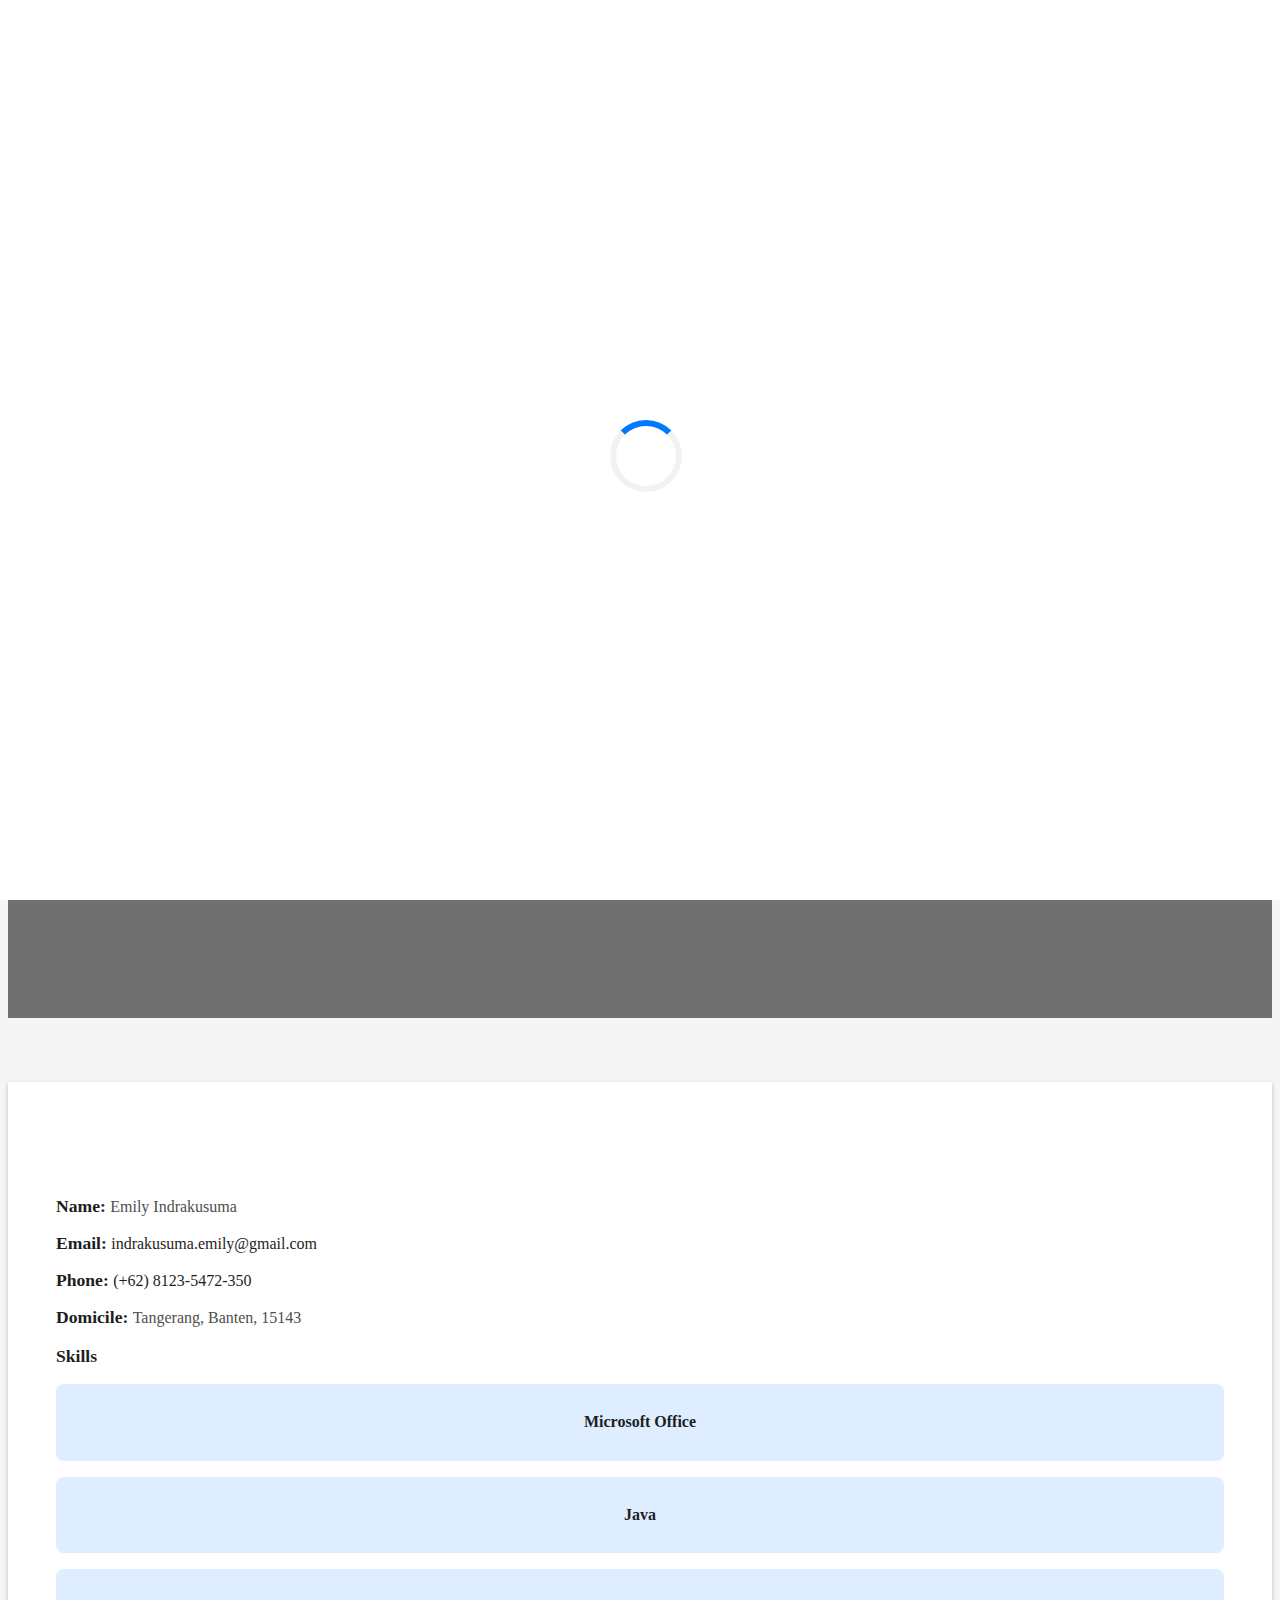
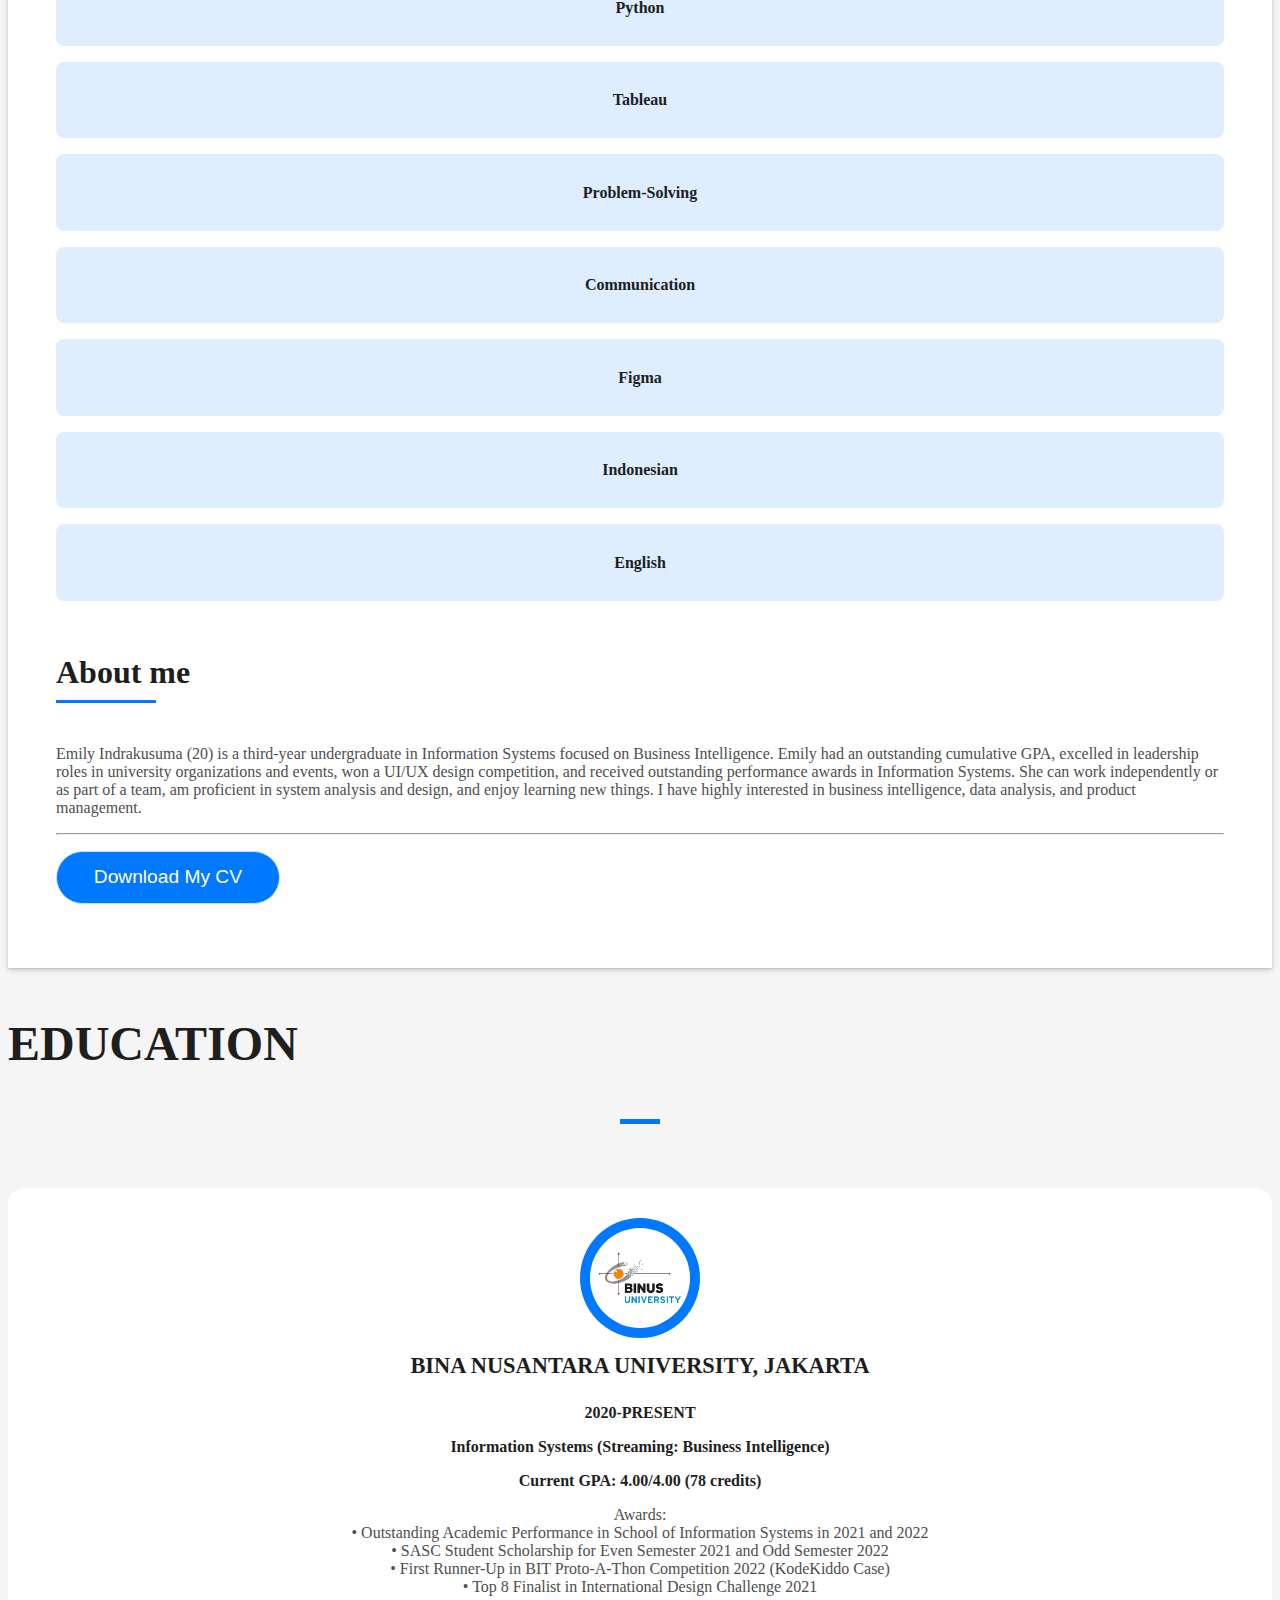
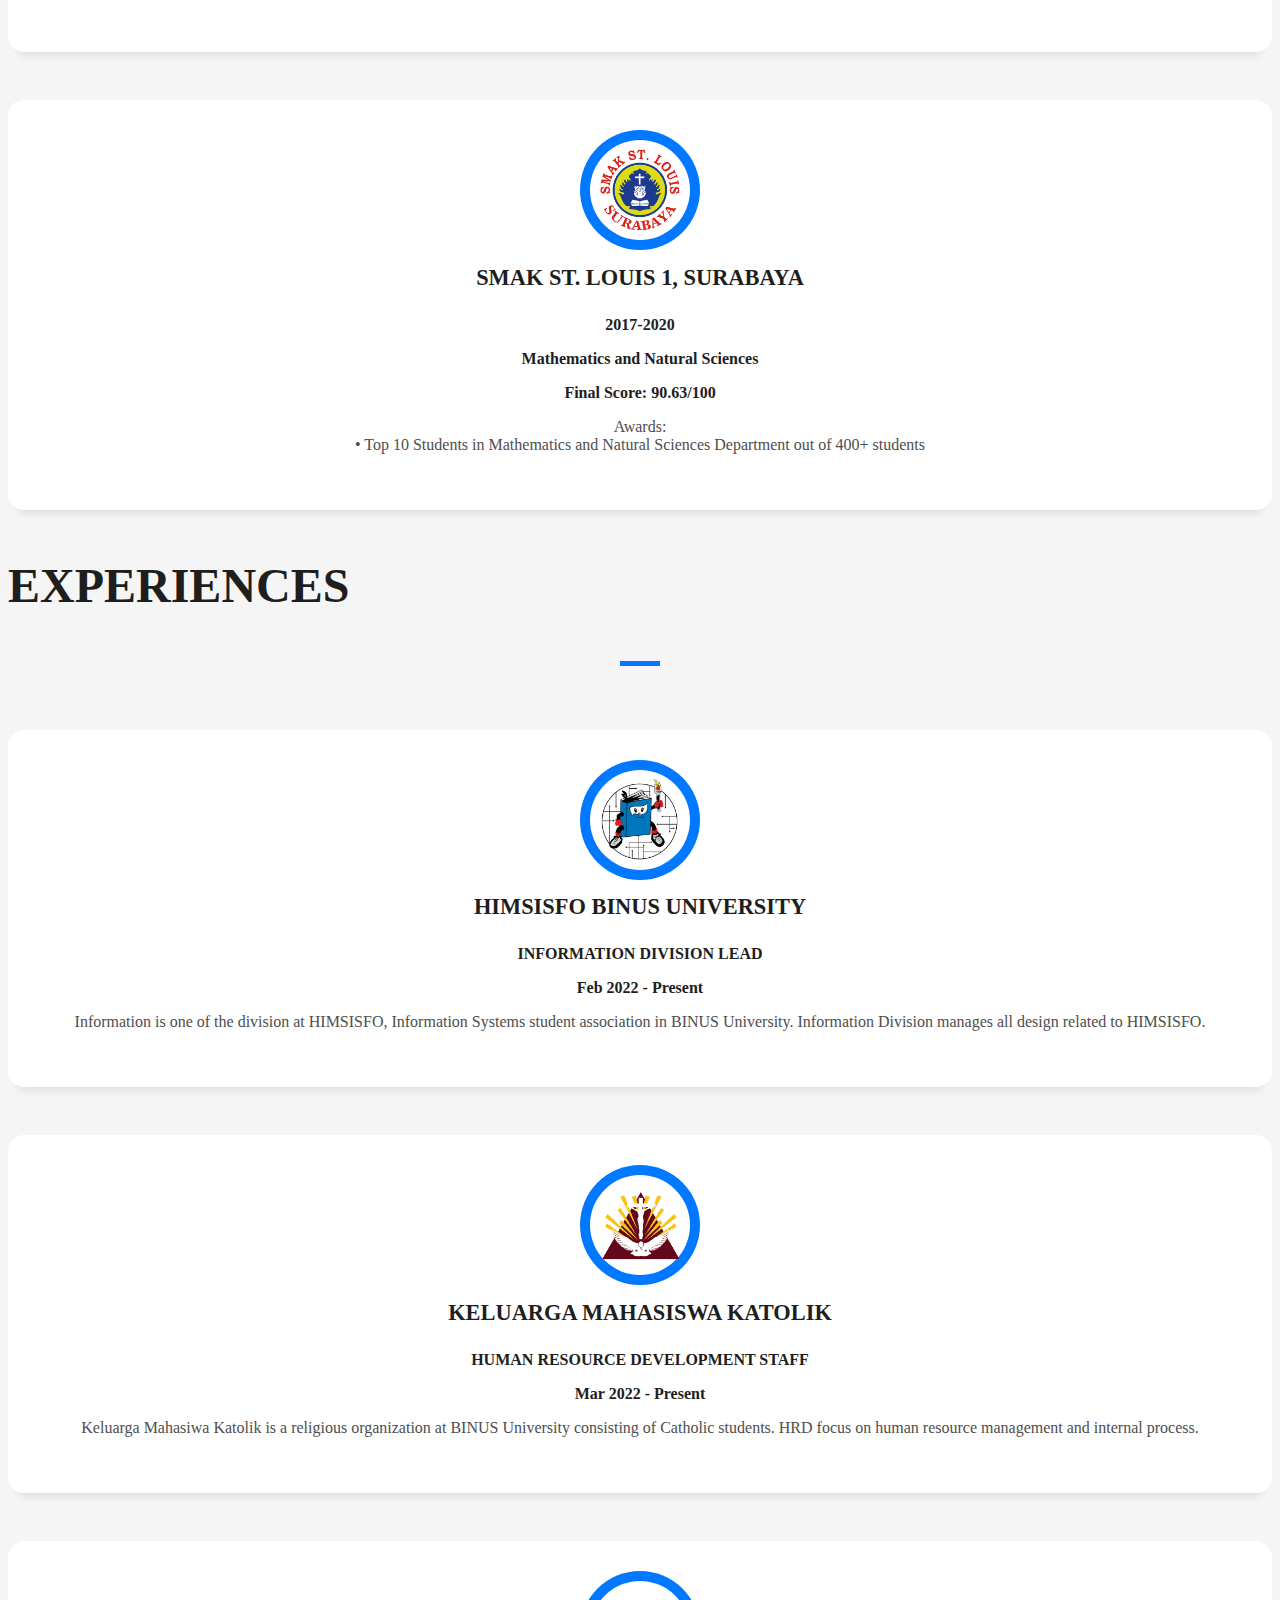
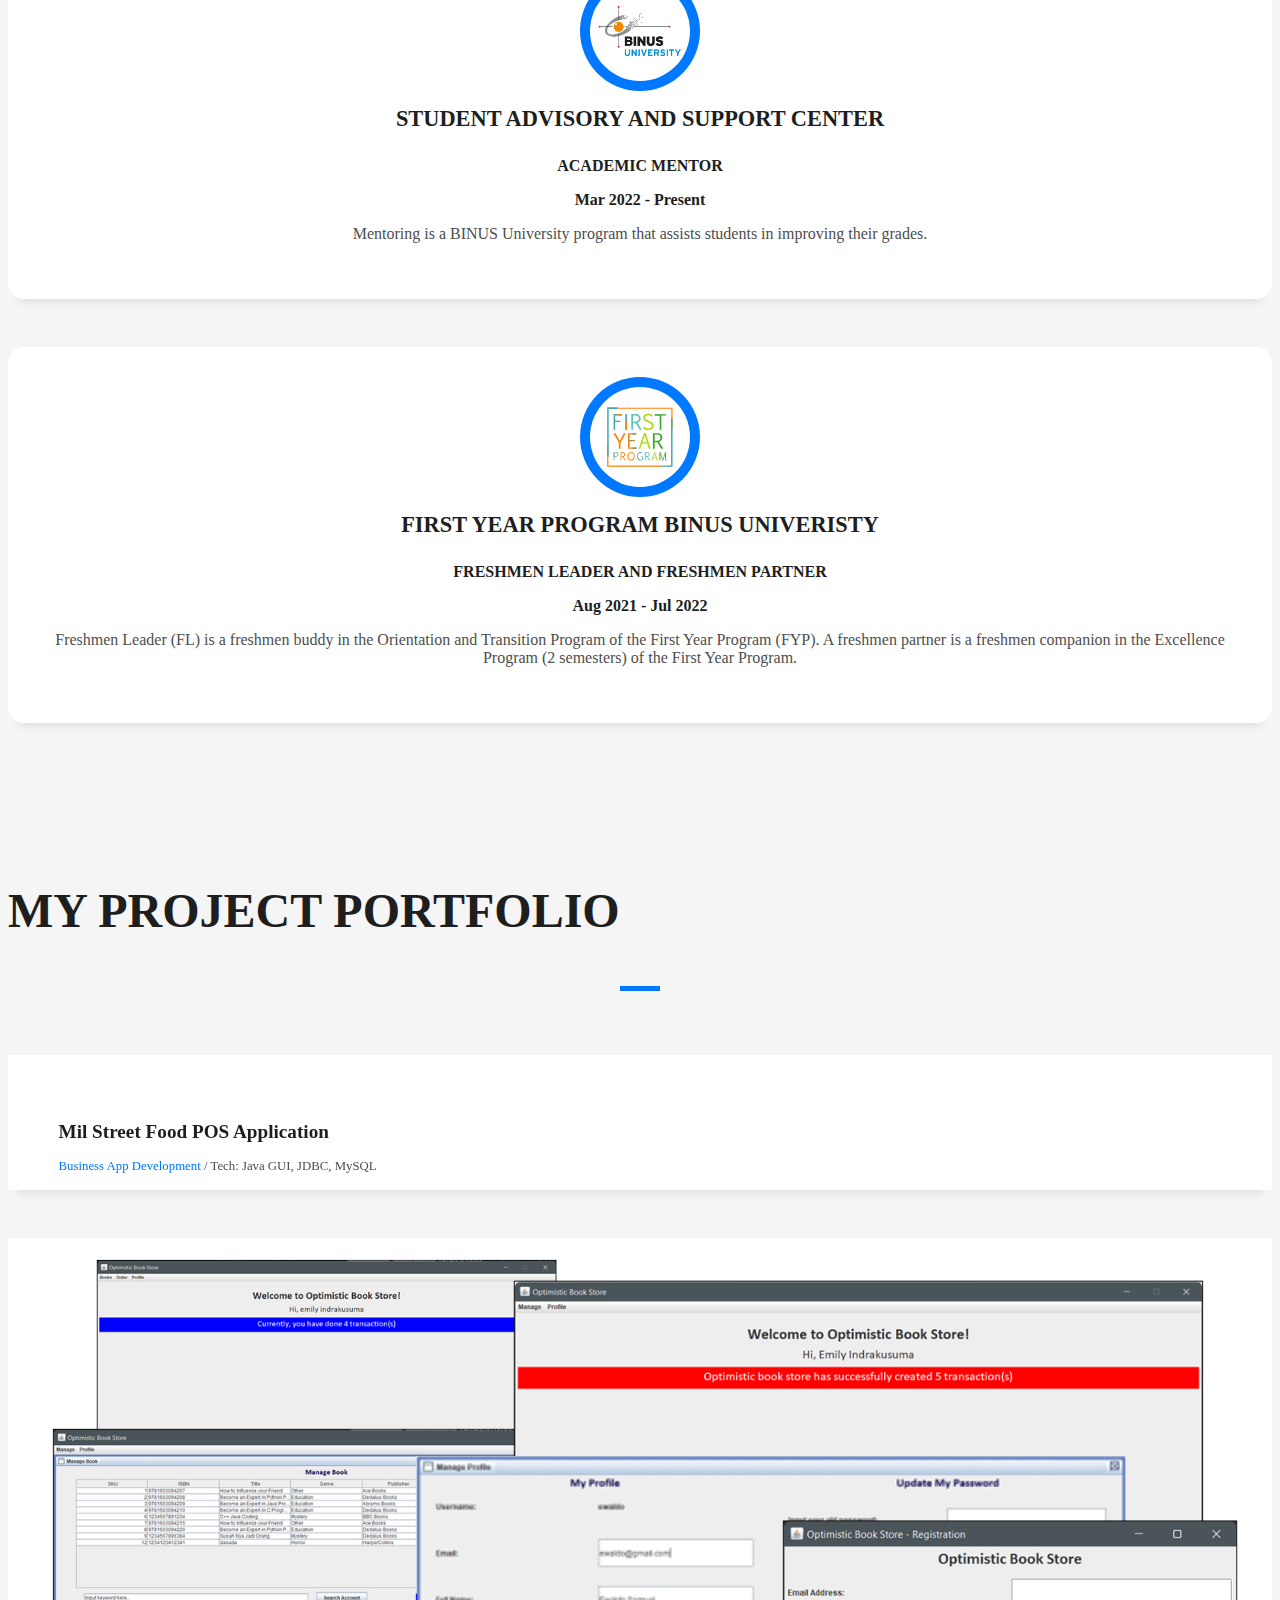
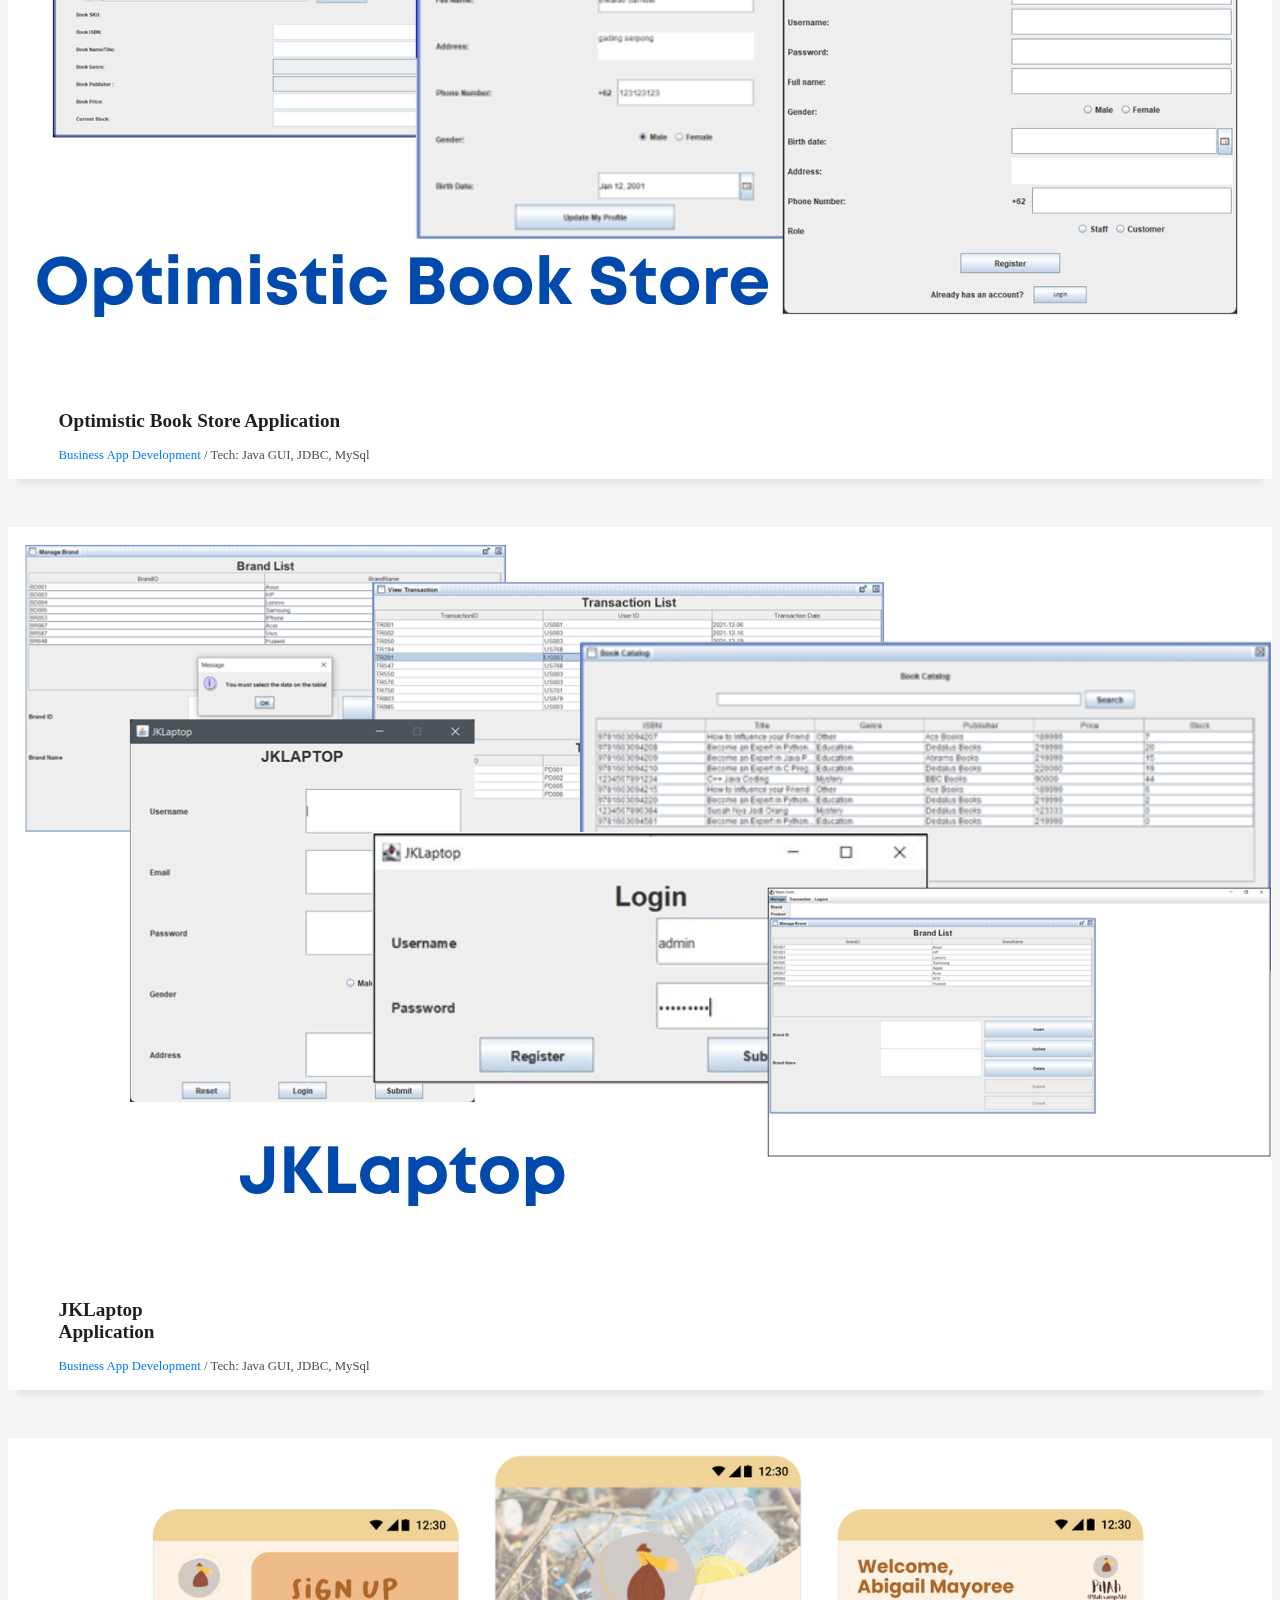
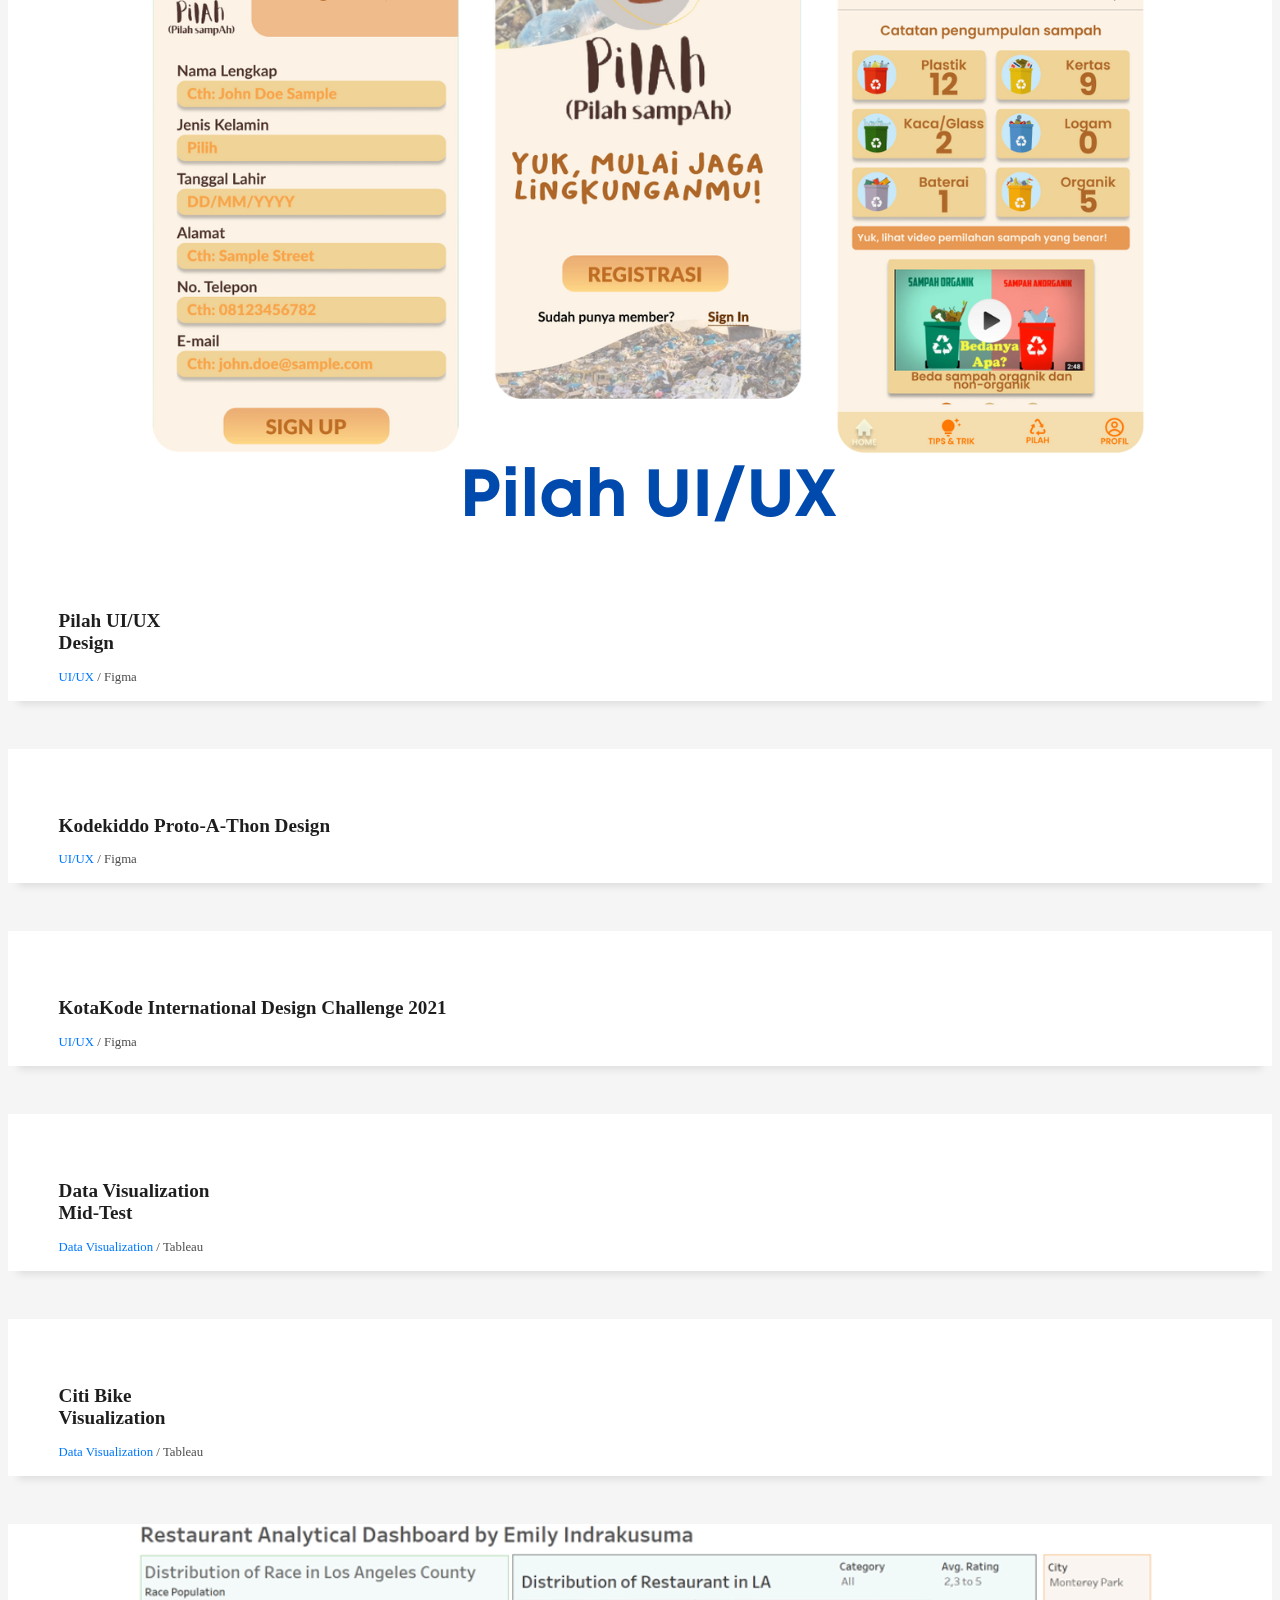
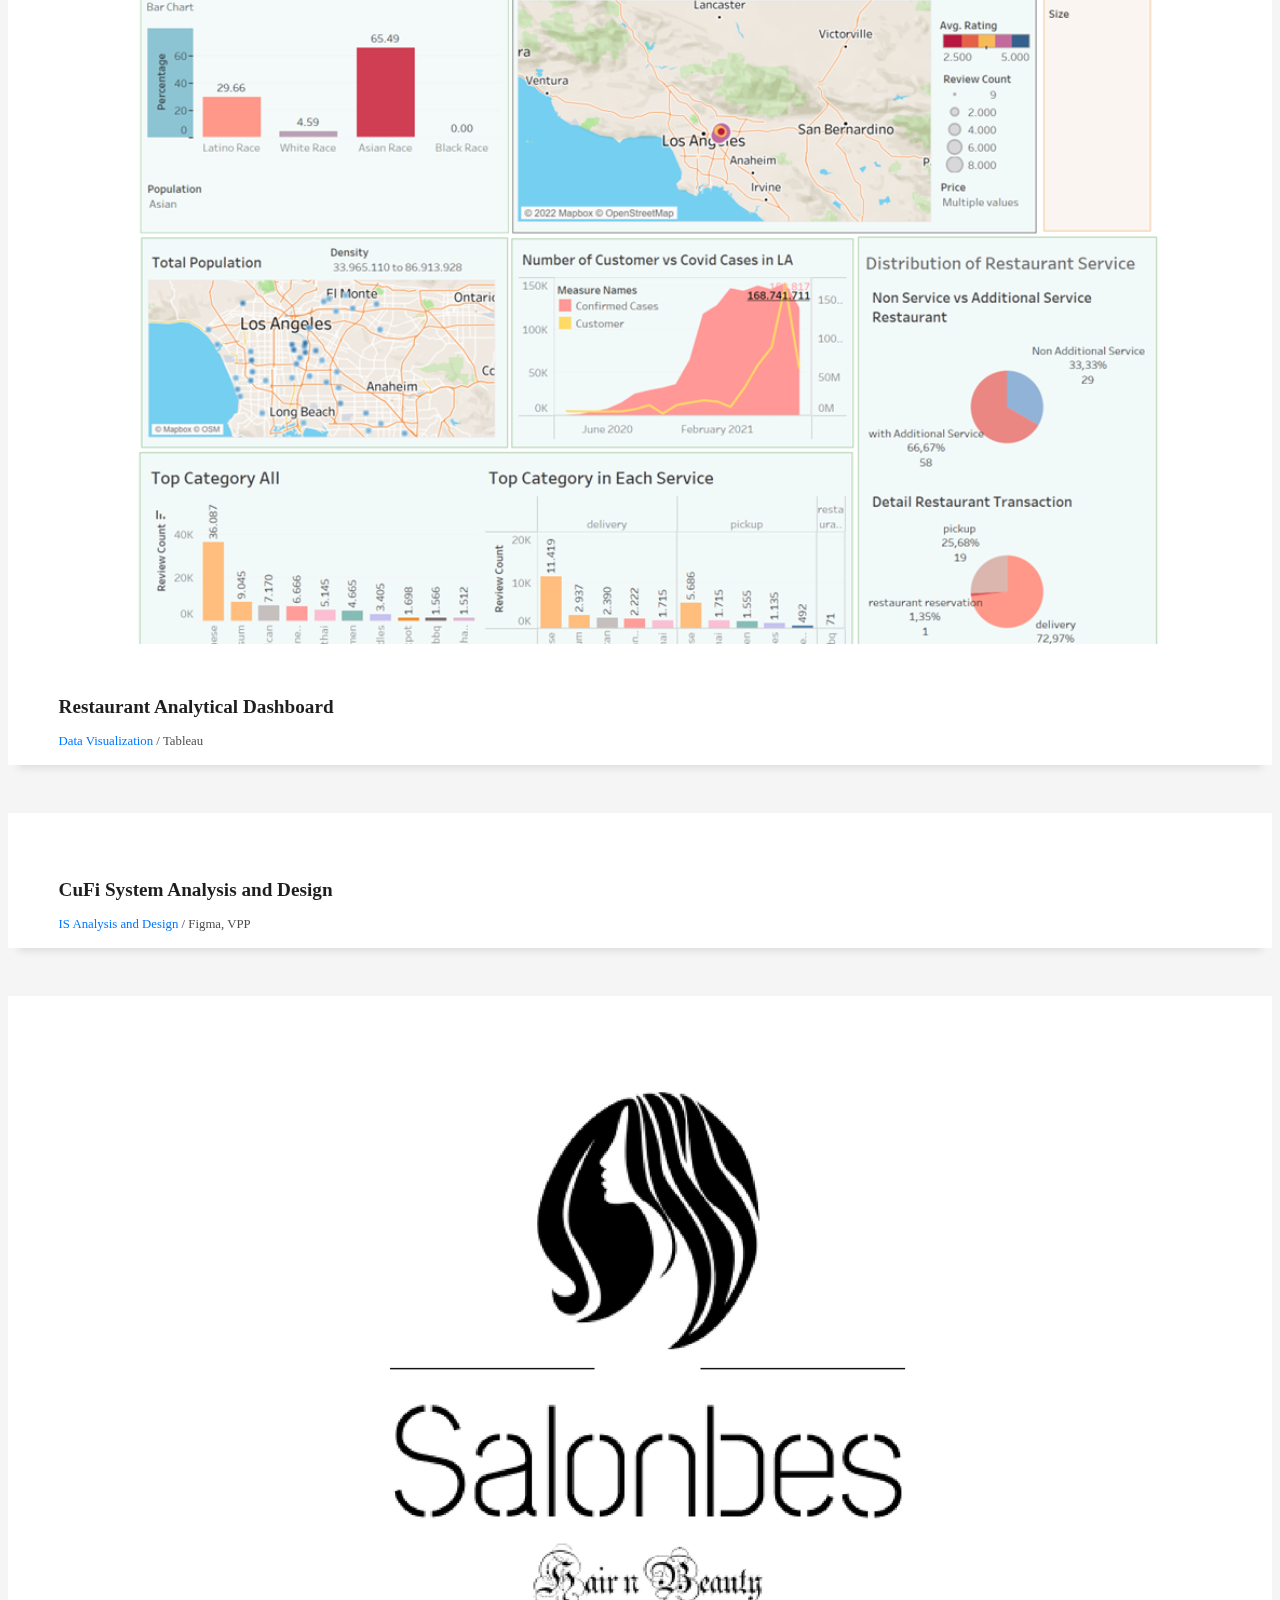
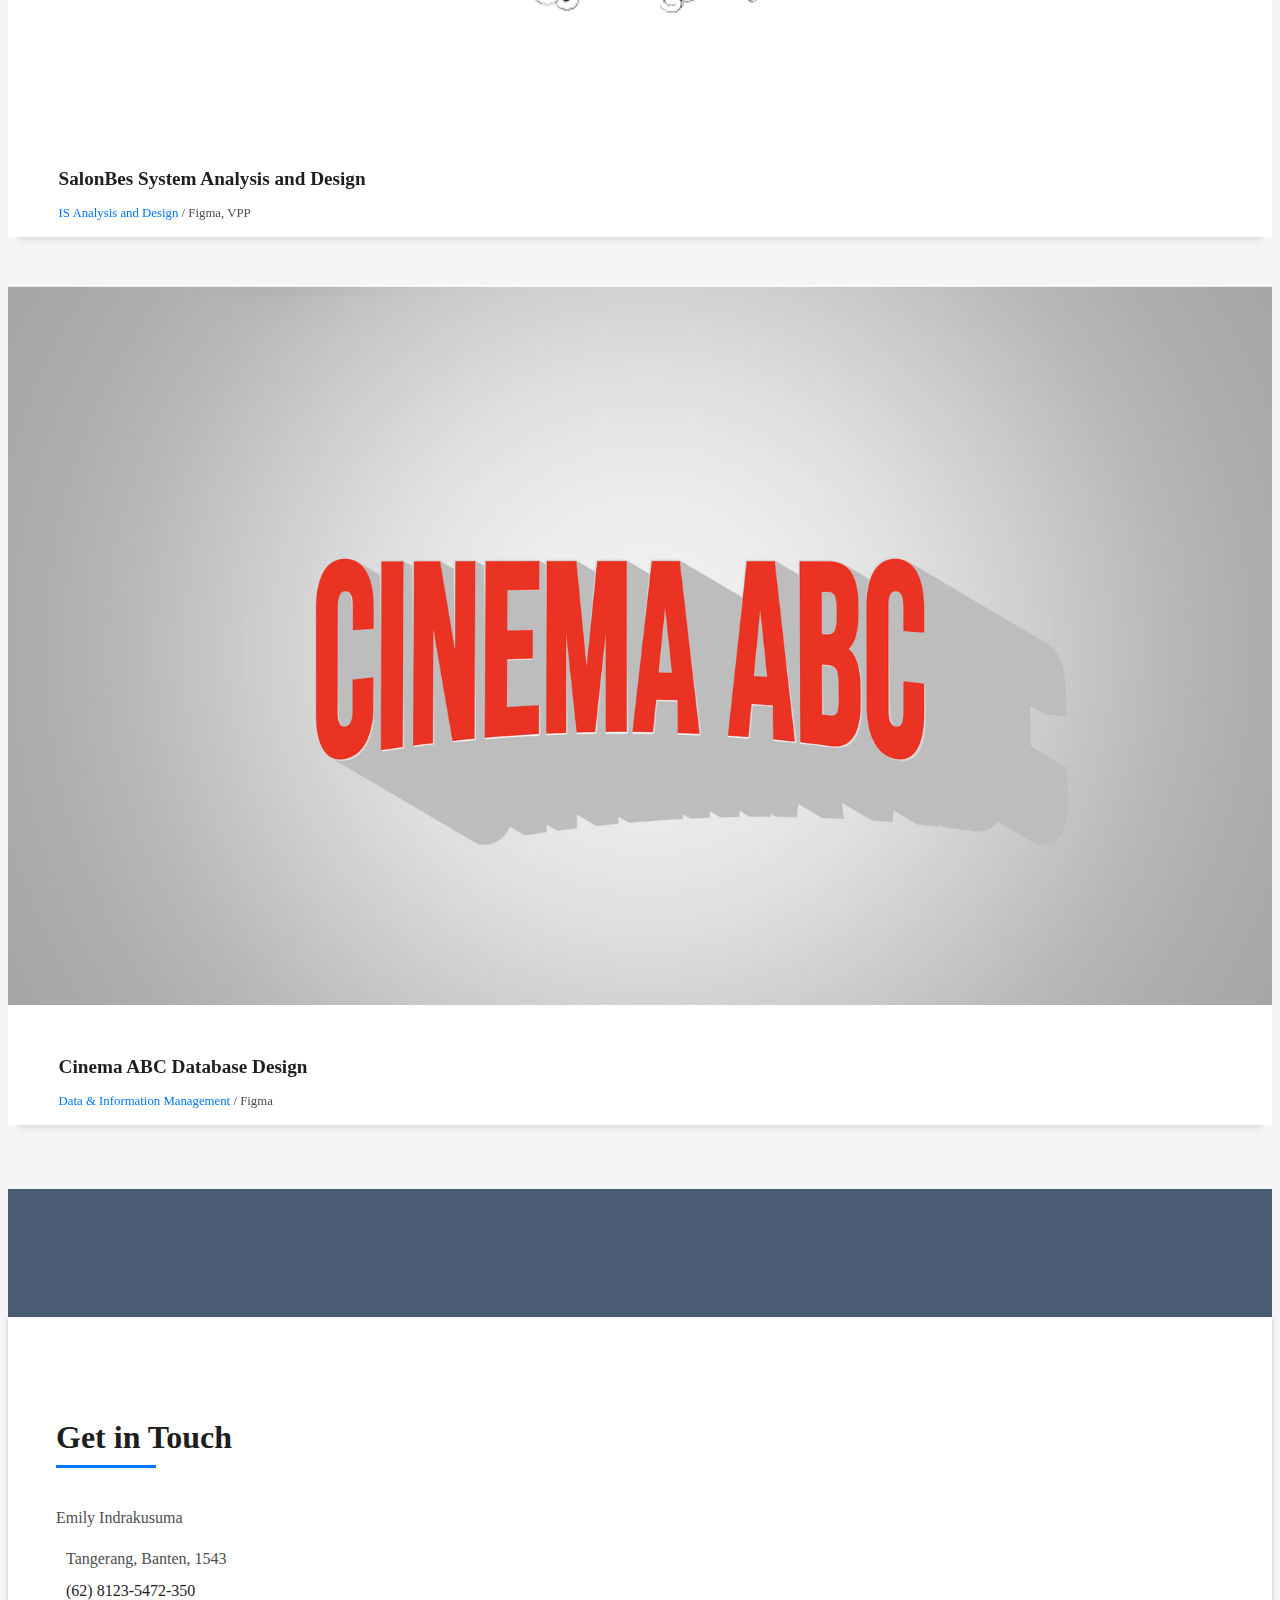
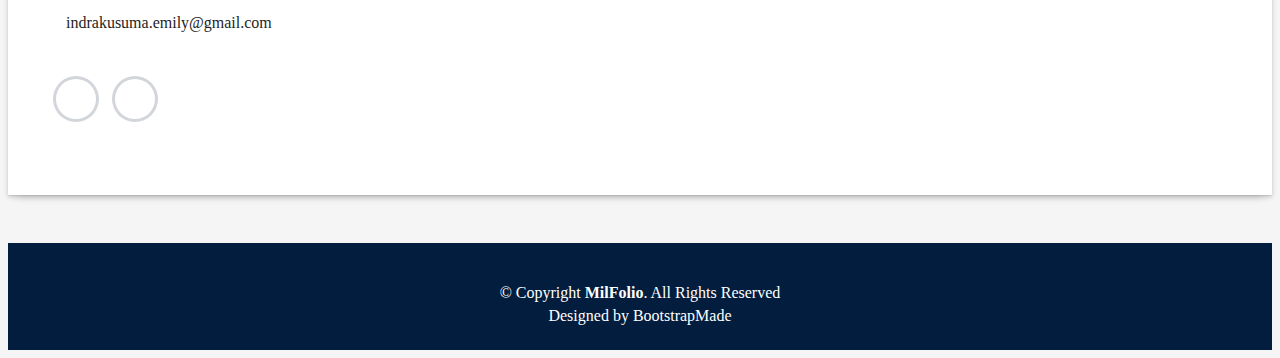
==== commit 830635ea: "Add New Files" ====
--- a/index.html
+++ b/index.html
@@ -264,7 +264,7 @@
                 <h3 class="s-subtitle">Information Division Lead</h3>
                 <h3 class="s-s1">Feb 2022 - Present</h3>
                 <p class="s-description text-center">
-                  Information is one of the division at HIMSISFO, Information Systems student association in BINUS University. Informaton Division manages all design related to HIMSISFO.
+                  Information is one of the division at HIMSISFO, Information Systems student association in BINUS University. Information Division manages all design related to HIMSISFO.
                 </p>
               </div>
             </div>
@@ -451,6 +451,32 @@
               </div>
             </div>
           </div>
+
+          <div class="col-md-4">
+            <div class="work-box">
+              <a href="assets/img/idc.png" data-gallery="portfolioGallery" class="portfolio-lightbox">
+                <div class="work-img">
+                  <img src="assets/img/idc.png" alt="" class="img-fluid">
+                </div>
+              </a>
+              <div class="work-content">
+                <div class="row">
+                  <div class="col-sm-8">
+                    <h2 class="w-title">KotaKode International Design Challenge 2021</h2>
+                    <div class="w-more">
+                      <span class="w-ctegory">UI/UX</span> / <span class="w-date">Figma</span>
+                    </div>
+                  </div>
+                  <div class="col-sm-4">
+                    <div class="w-like">
+                      <a href="idc-details.html"> <span class="bi bi-plus-circle"></span></a>
+                    </div>
+                  </div>
+                </div>
+              </div>
+            </div>
+          </div>
+
           <div class="col-md-4">
             <div class="work-box">
               <a href="assets/img/datvis-illust.png" data-gallery="portfolioGallery" class="portfolio-lightbox">
@@ -509,7 +535,7 @@
               <div class="work-content">
                 <div class="row">
                   <div class="col-sm-8">
-                    <h2 class="w-title">Restaurant Analylical Dashboard</h2>
+                    <h2 class="w-title">Restaurant Analytical Dashboard</h2>
                     <div class="w-more">
                       <span class="w-ctegory">Data Visualization</span> / <span class="w-date">Tableau</span>
                     </div>
@@ -523,6 +549,82 @@
               </div>
             </div>
           </div>
+
+          <div class="col-md-4">
+            <div class="work-box">
+              <a href="assets/img/cufi.png" data-gallery="portfolioGallery" class="portfolio-lightbox">
+                <div class="work-img">
+                  <img src="assets/img/cufi.png" alt="" class="img-fluid">
+                </div>
+              </a>
+              <div class="work-content">
+                <div class="row">
+                  <div class="col-sm-8">
+                    <h2 class="w-title">CuFi System Analysis and Design</h2>
+                    <div class="w-more">
+                      <span class="w-ctegory">IS Analysis and Design</span> / <span class="w-date">Figma, VPP</span>
+                    </div>
+                  </div>
+                  <div class="col-sm-4">
+                    <div class="w-like">
+                      <a href="cufi-details.html"> <span class="bi bi-plus-circle"></span></a>
+                    </div>
+                  </div>
+                </div>
+              </div>
+            </div>
+          </div>
+
+          <div class="col-md-4">
+            <div class="work-box">
+              <a href="assets/img/salonbes.png" data-gallery="portfolioGallery" class="portfolio-lightbox">
+                <div class="work-img">
+                  <img src="assets/img/salonbes.png" alt="" class="img-fluid">
+                </div>
+              </a>
+              <div class="work-content">
+                <div class="row">
+                  <div class="col-sm-8">
+                    <h2 class="w-title">SalonBes System Analysis and Design</h2>
+                    <div class="w-more">
+                      <span class="w-ctegory">IS Analysis and Design</span> / <span class="w-date">Figma, VPP</span>
+                    </div>
+                  </div>
+                  <div class="col-sm-4">
+                    <div class="w-like">
+                      <a href="salonbes-details.html"> <span class="bi bi-plus-circle"></span></a>
+                    </div>
+                  </div>
+                </div>
+              </div>
+            </div>
+          </div>
+          
+          <div class="col-md-4">
+            <div class="work-box">
+              <a href="assets/img/cinemaabc.png" data-gallery="portfolioGallery" class="portfolio-lightbox">
+                <div class="work-img">
+                  <img src="assets/img/cinemaabc.png" alt="" class="img-fluid">
+                </div>
+              </a>
+              <div class="work-content">
+                <div class="row">
+                  <div class="col-sm-8">
+                    <h2 class="w-title">Cinema ABC Database Design</h2>
+                    <div class="w-more">
+                      <span class="w-ctegory">Data & Information Management</span> / <span class="w-date">Figma</span>
+                    </div>
+                  </div>
+                  <div class="col-sm-4">
+                    <div class="w-like">
+                      <a href="cinemaabc-details.html"> <span class="bi bi-plus-circle"></span></a>
+                    </div>
+                  </div>
+                </div>
+              </div>
+            </div>
+          </div>
+
         </div>
       </div>
     </section><!-- End Portfolio Section -->
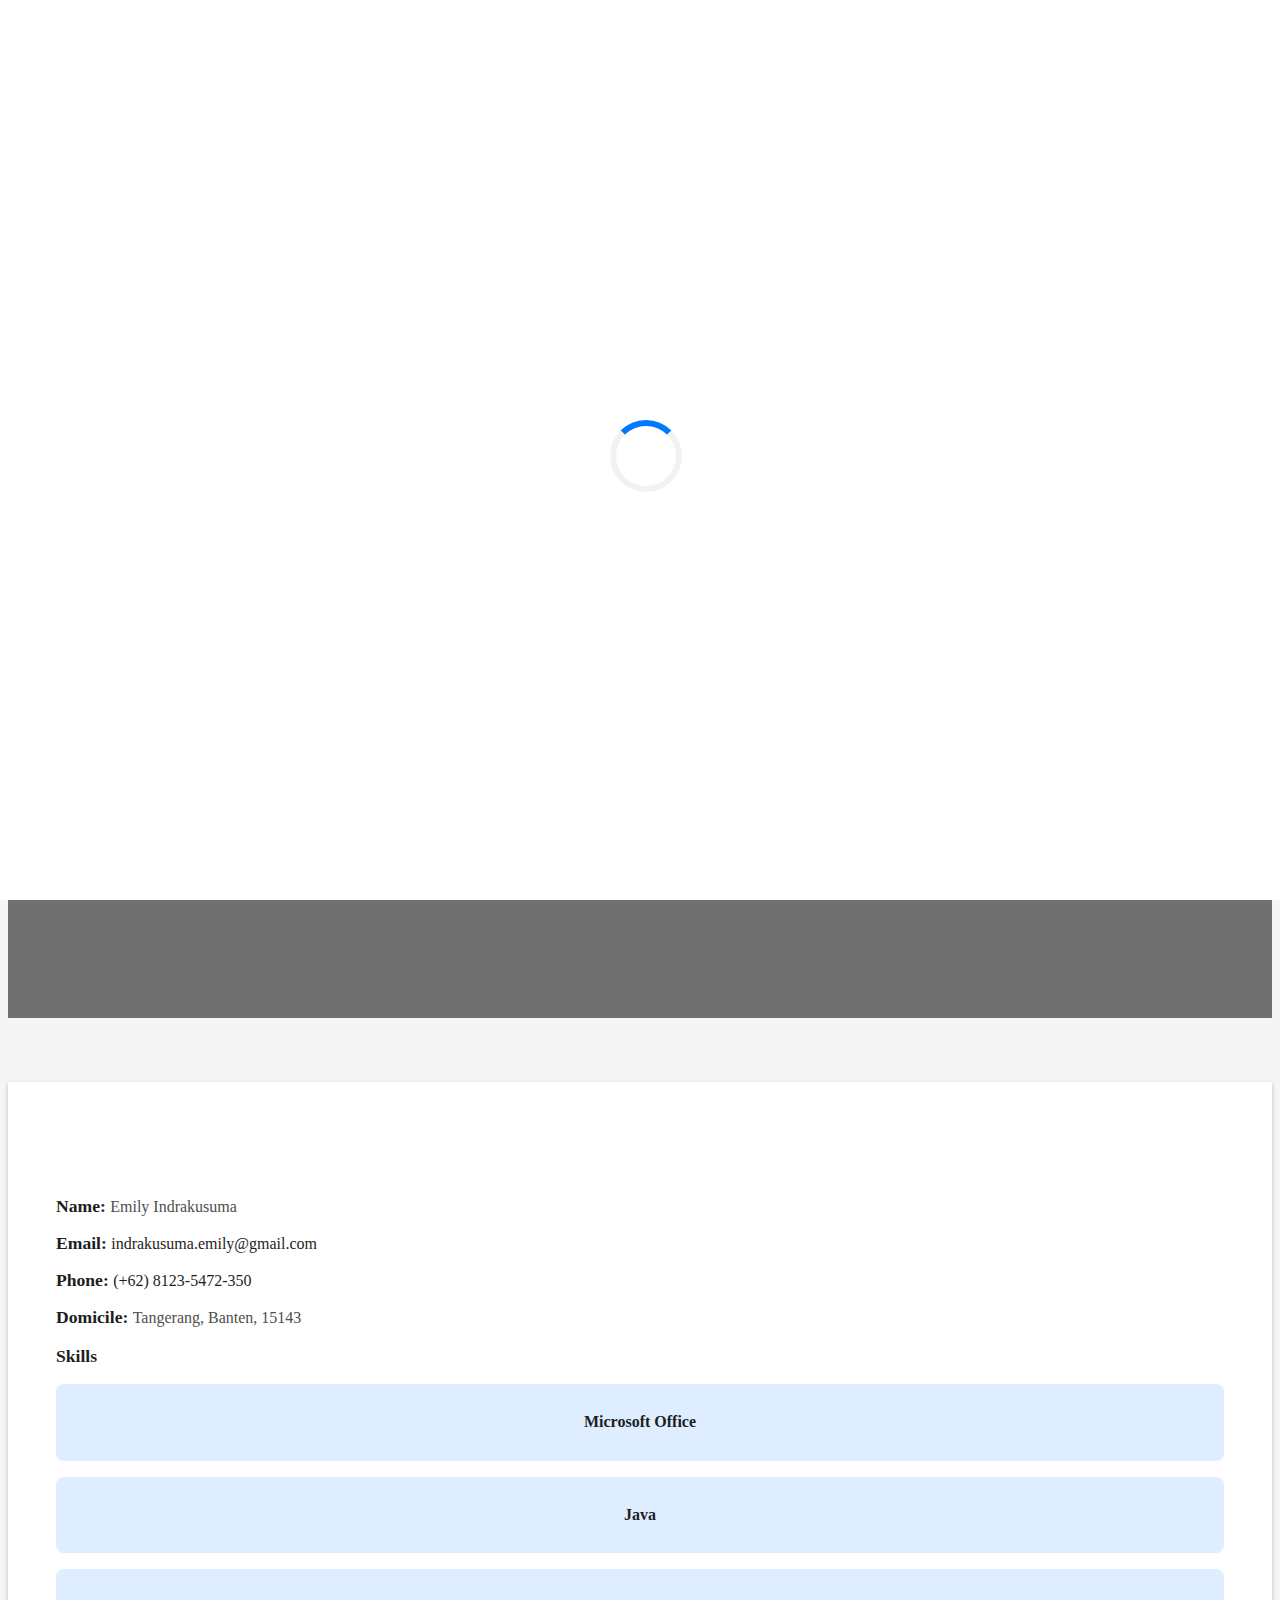
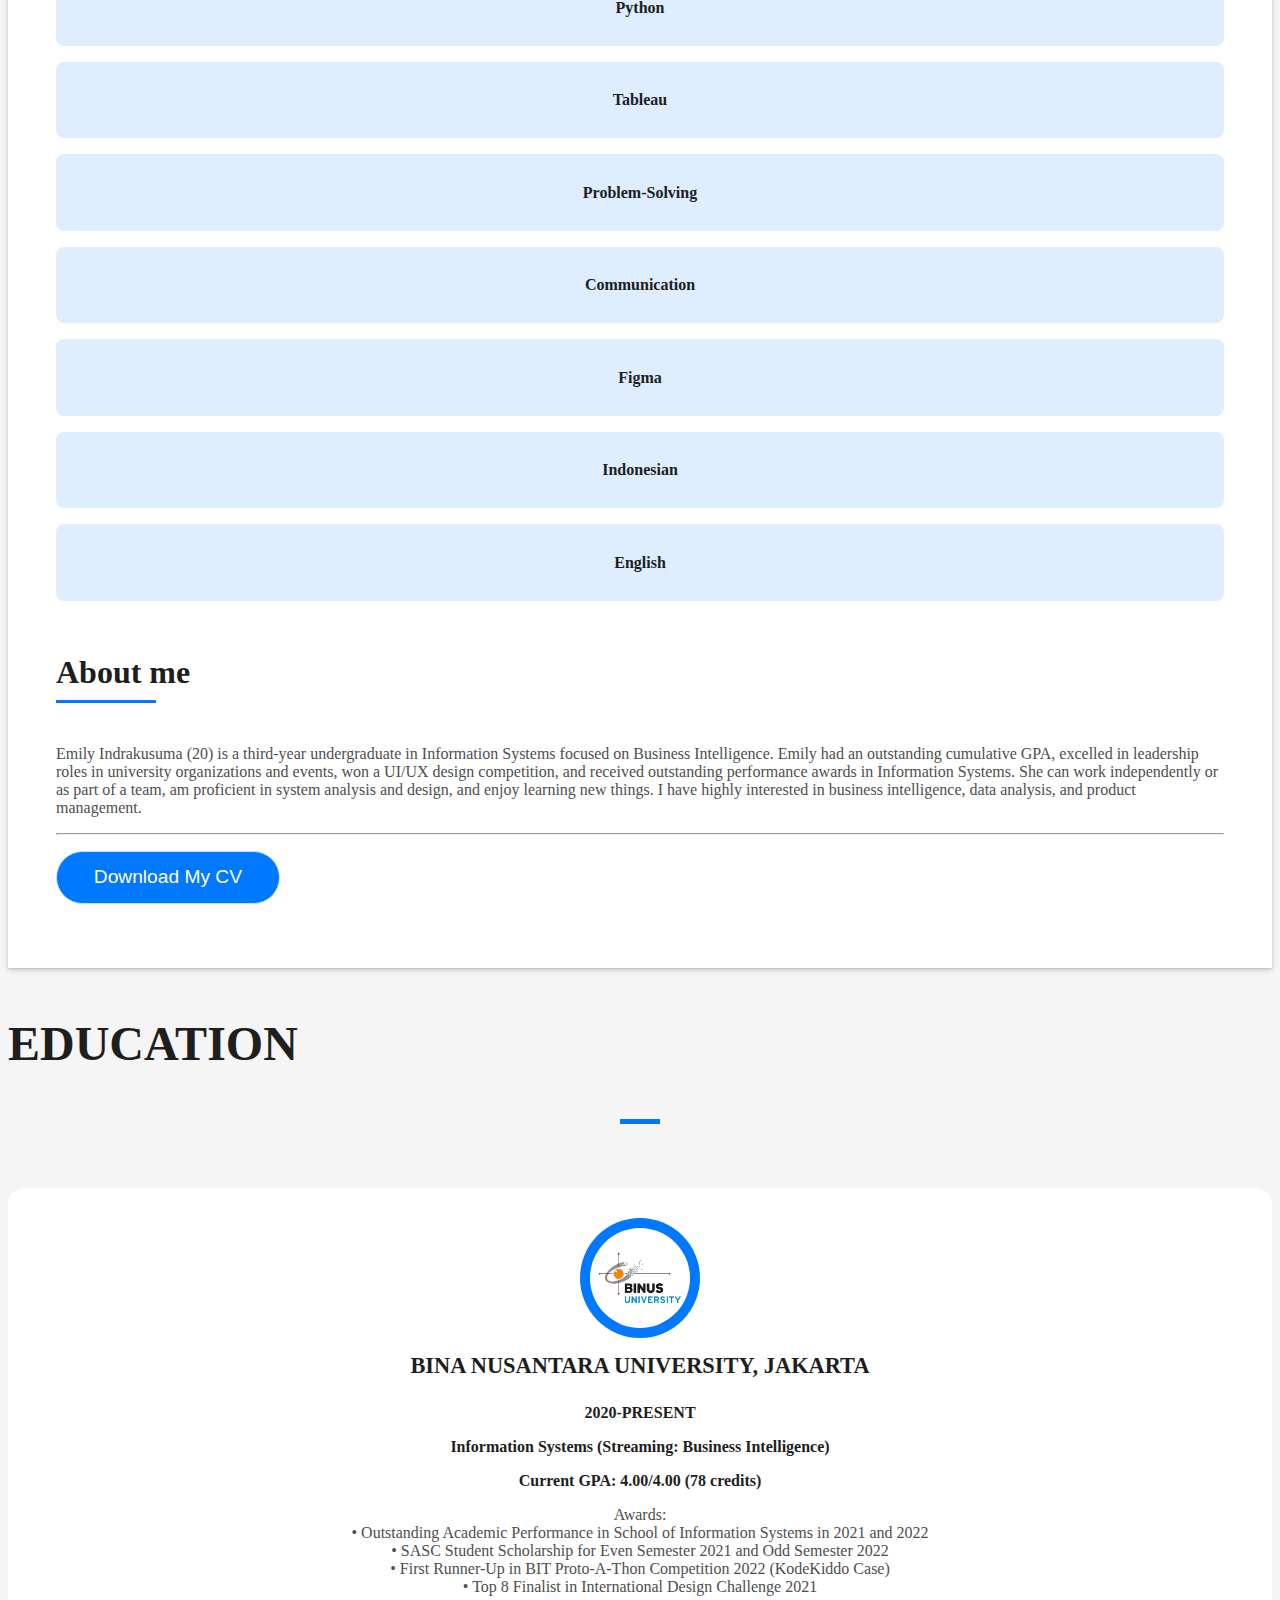
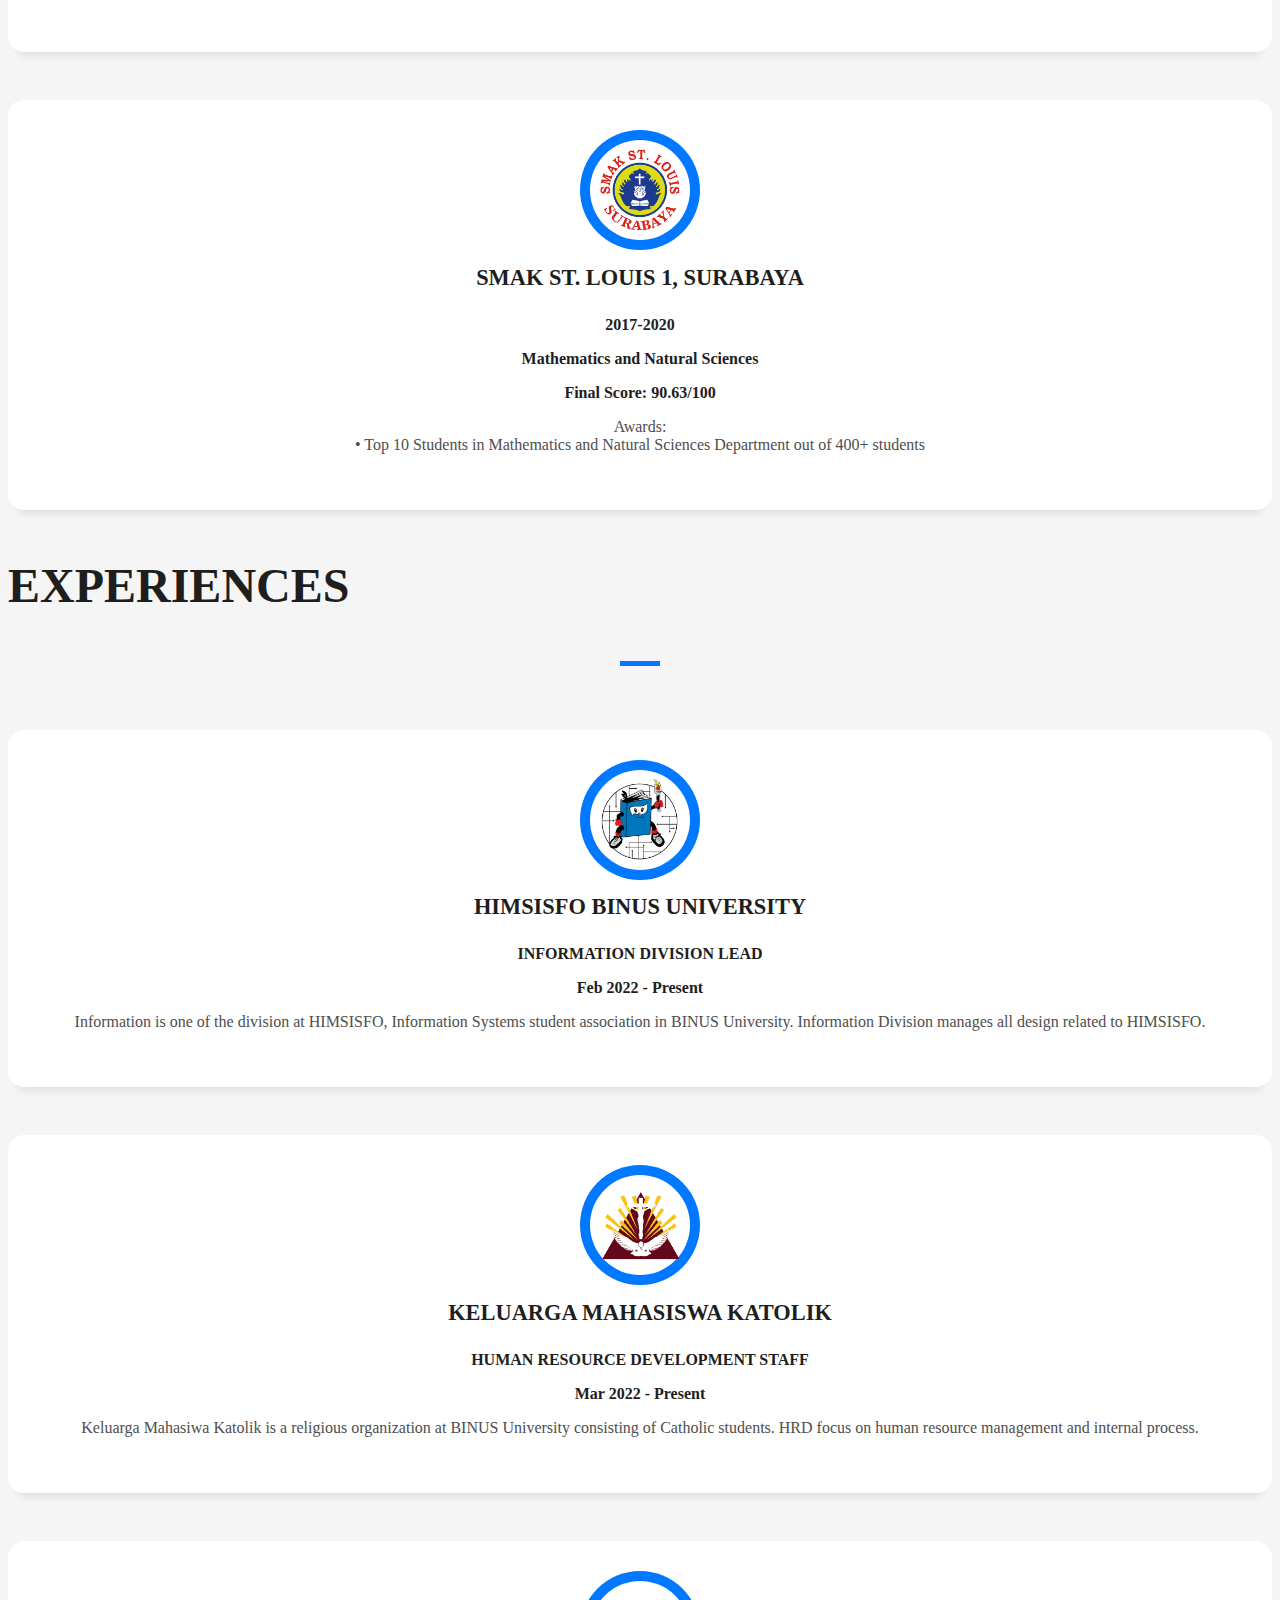
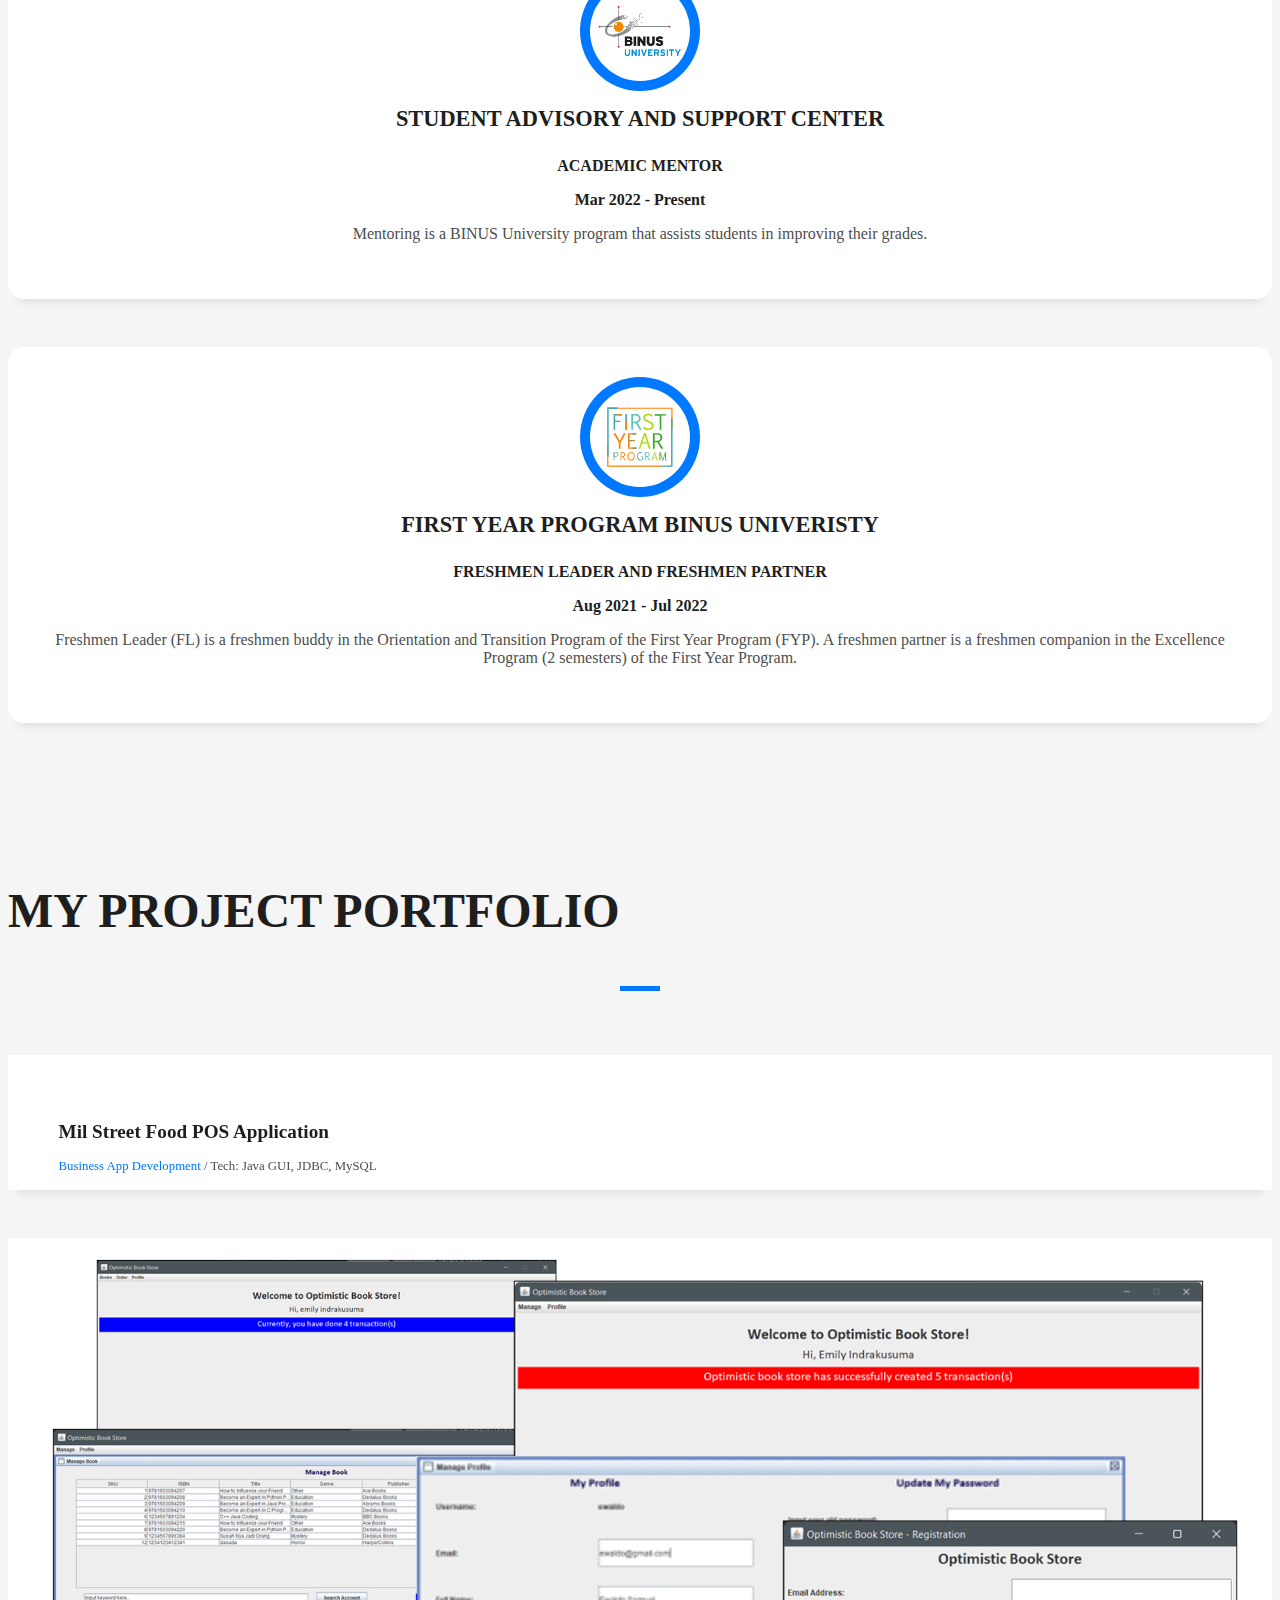
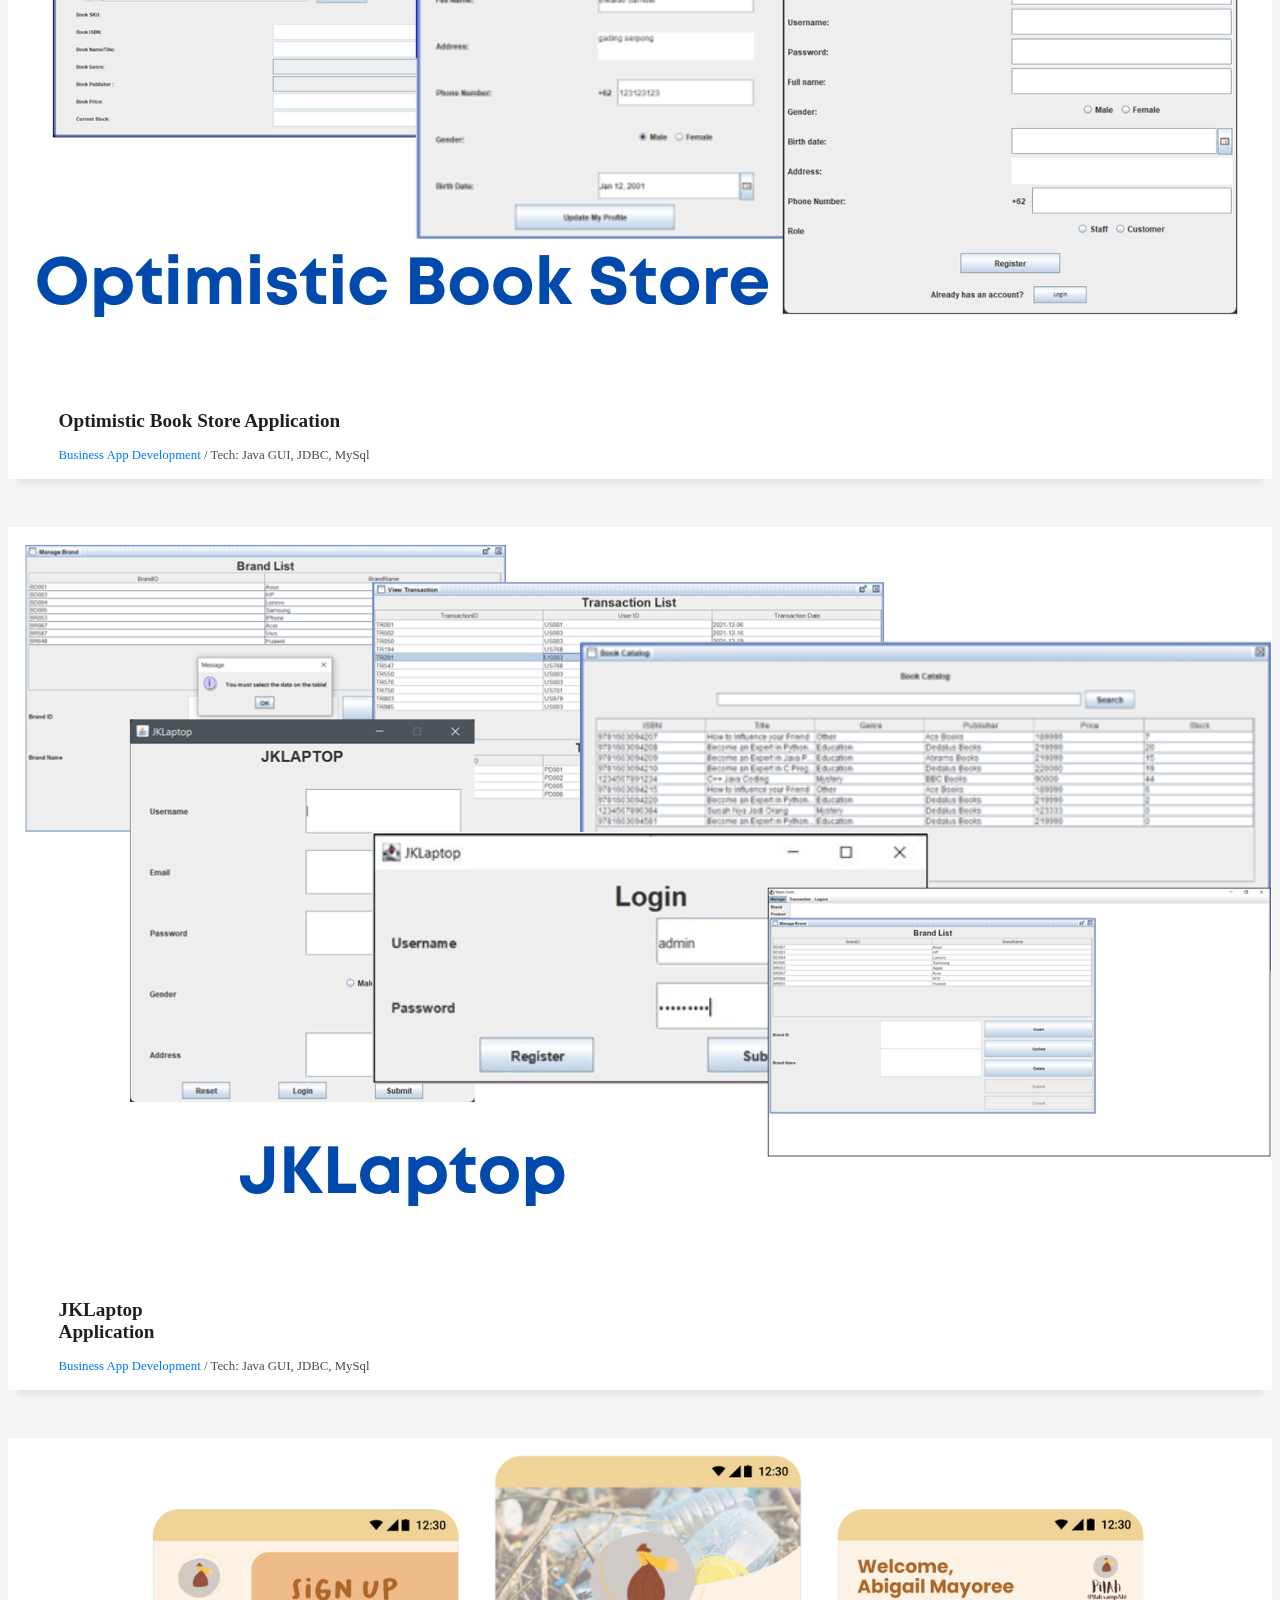
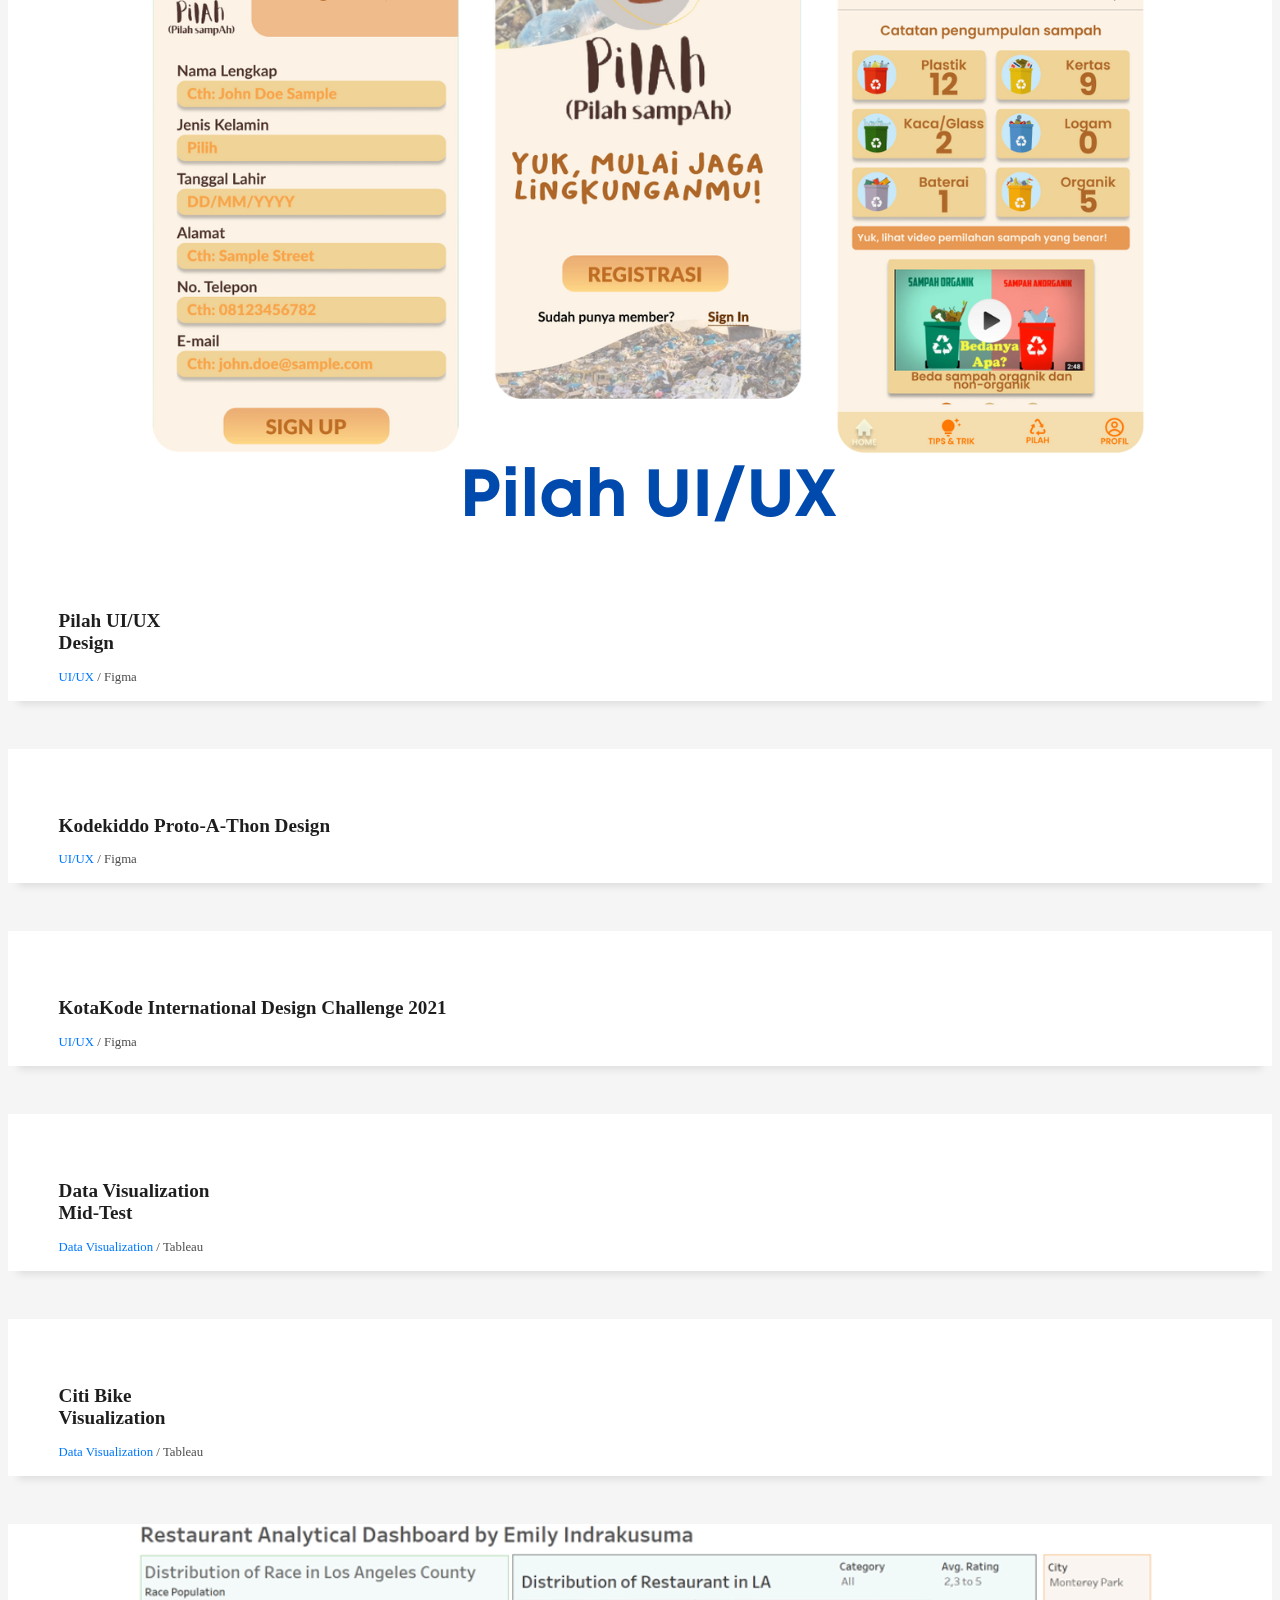
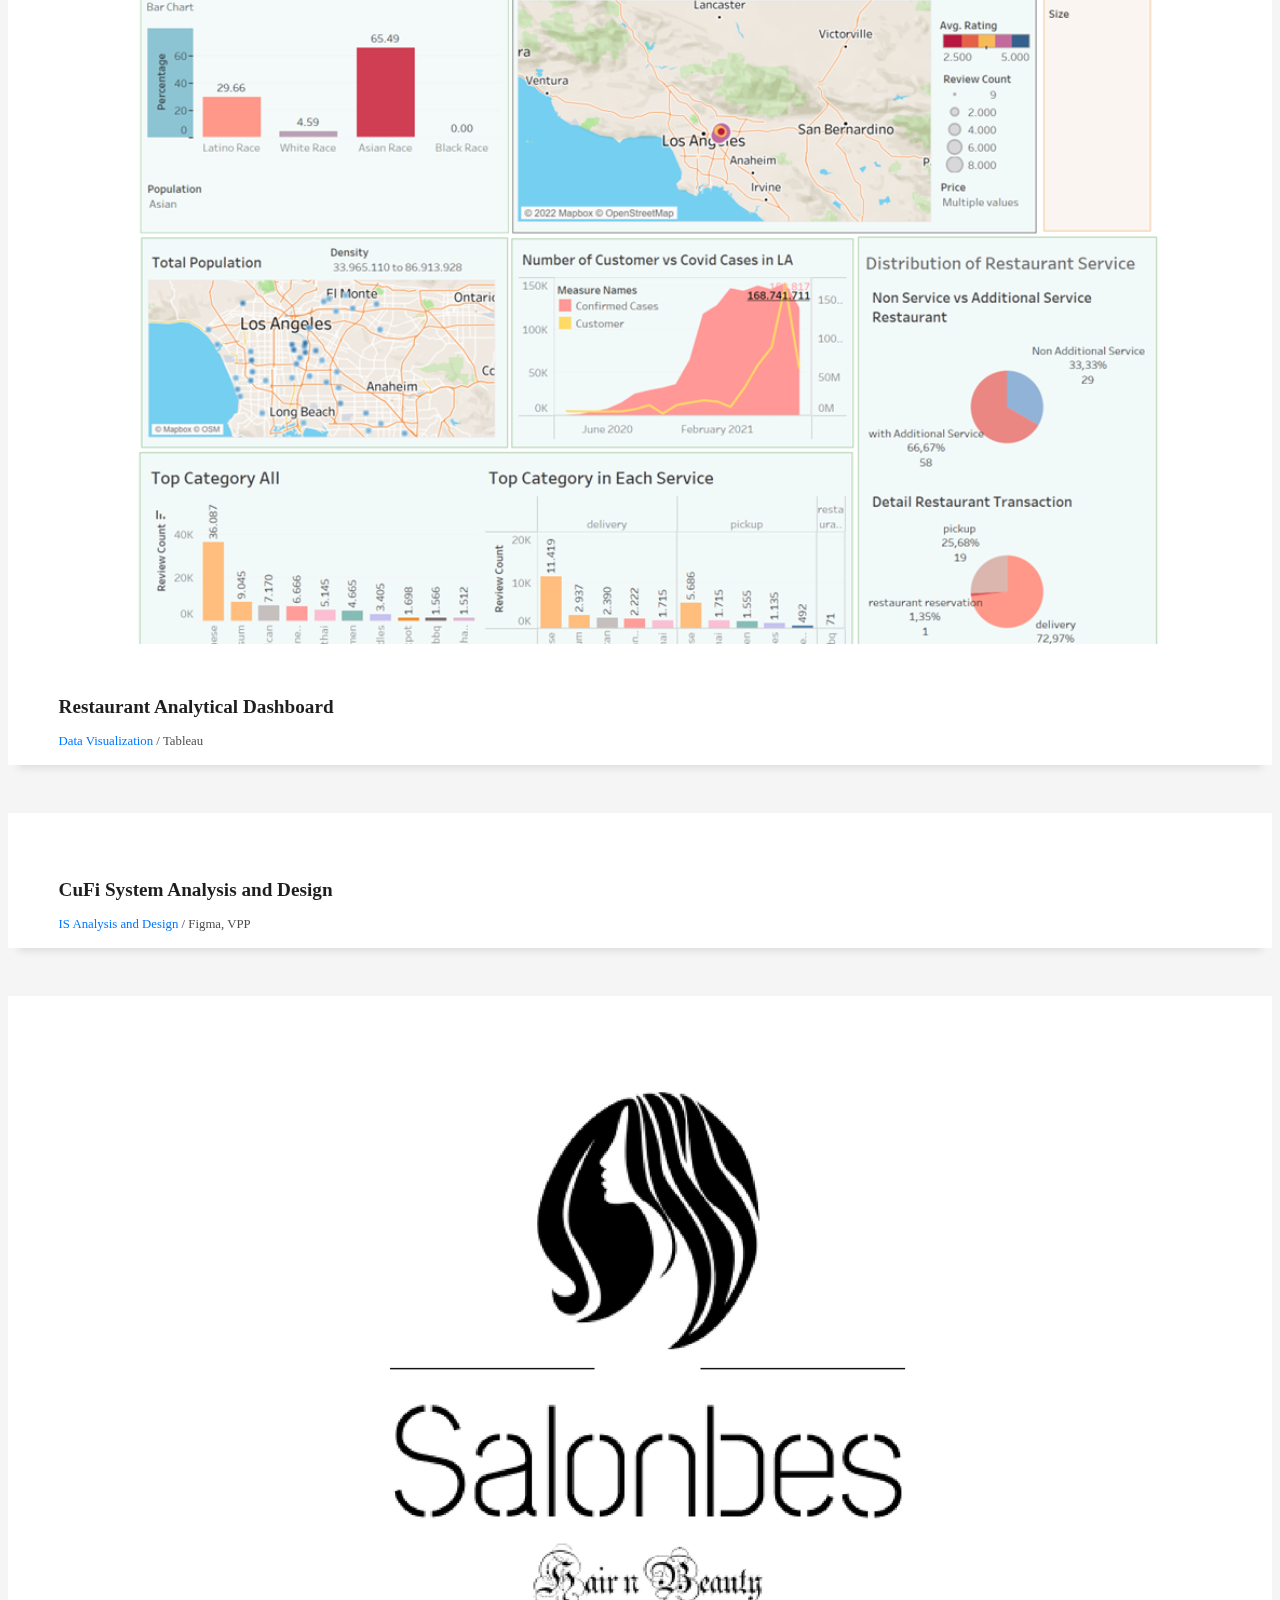
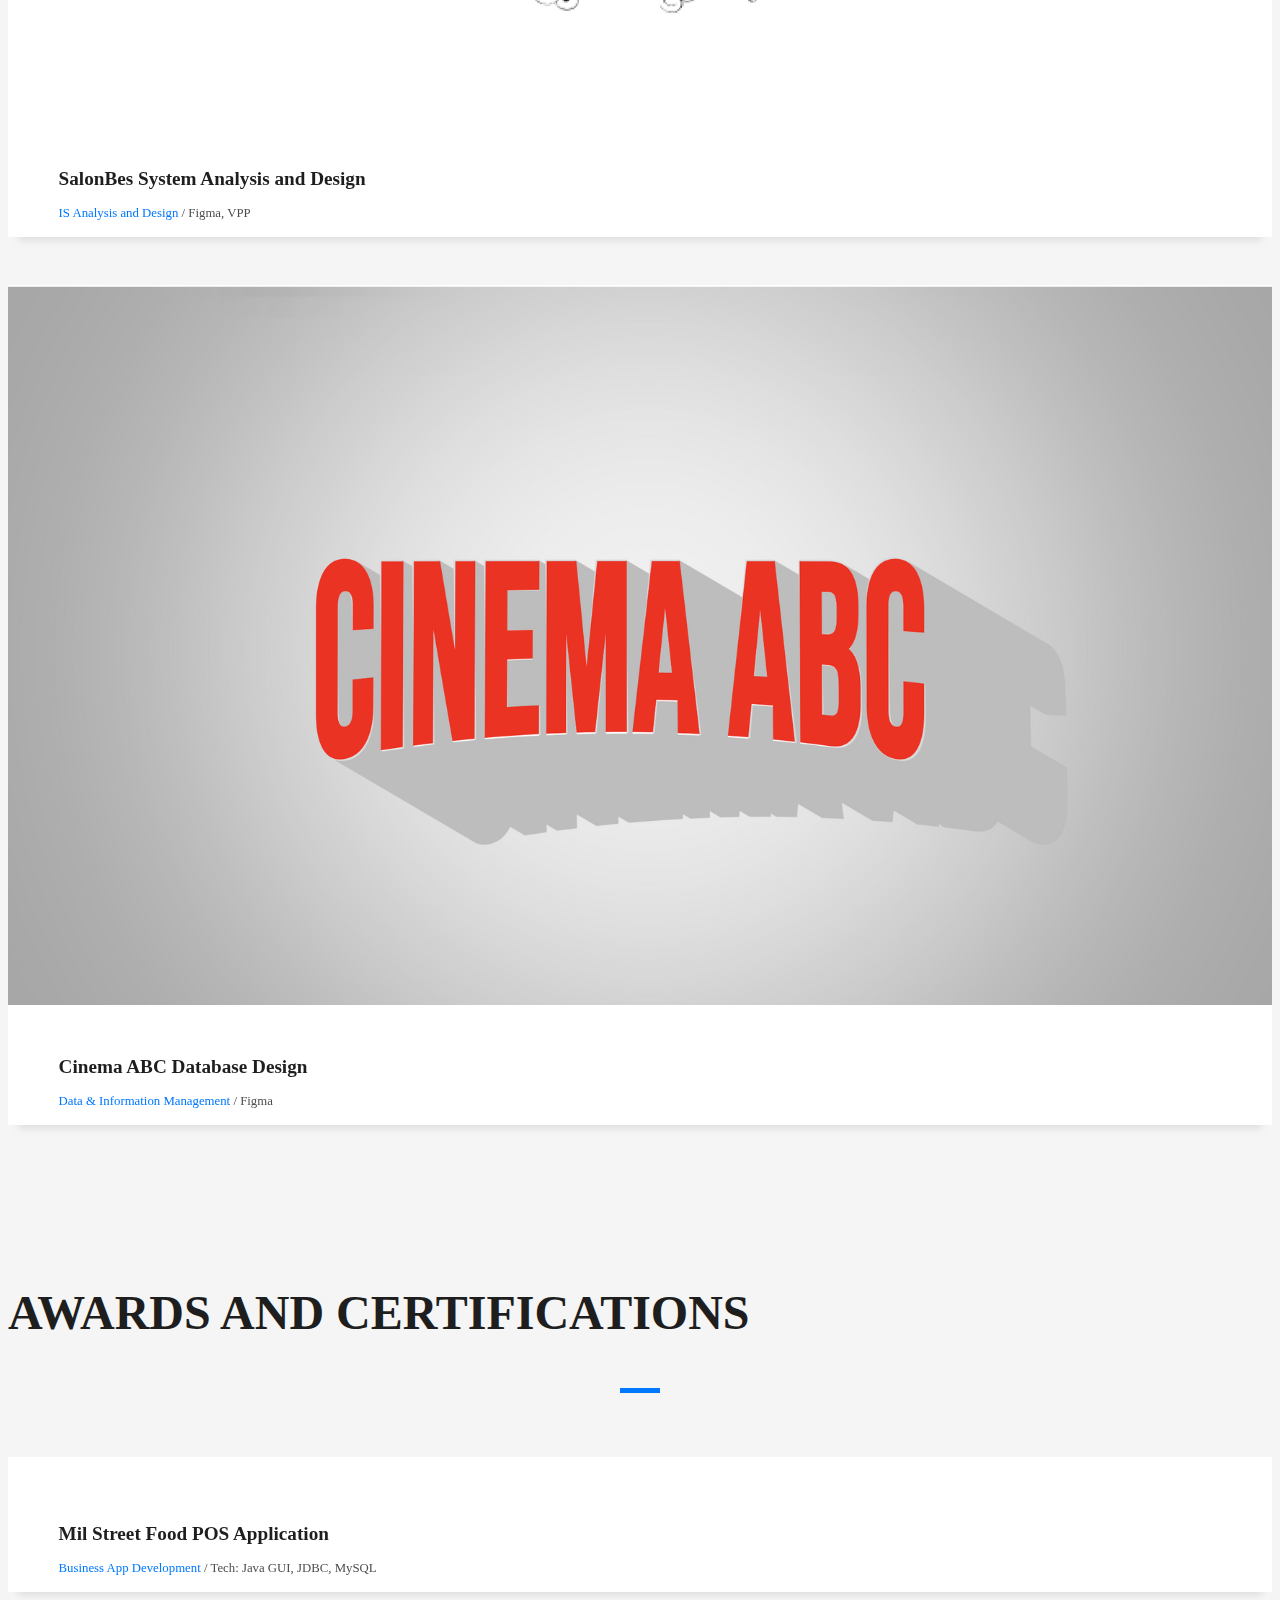
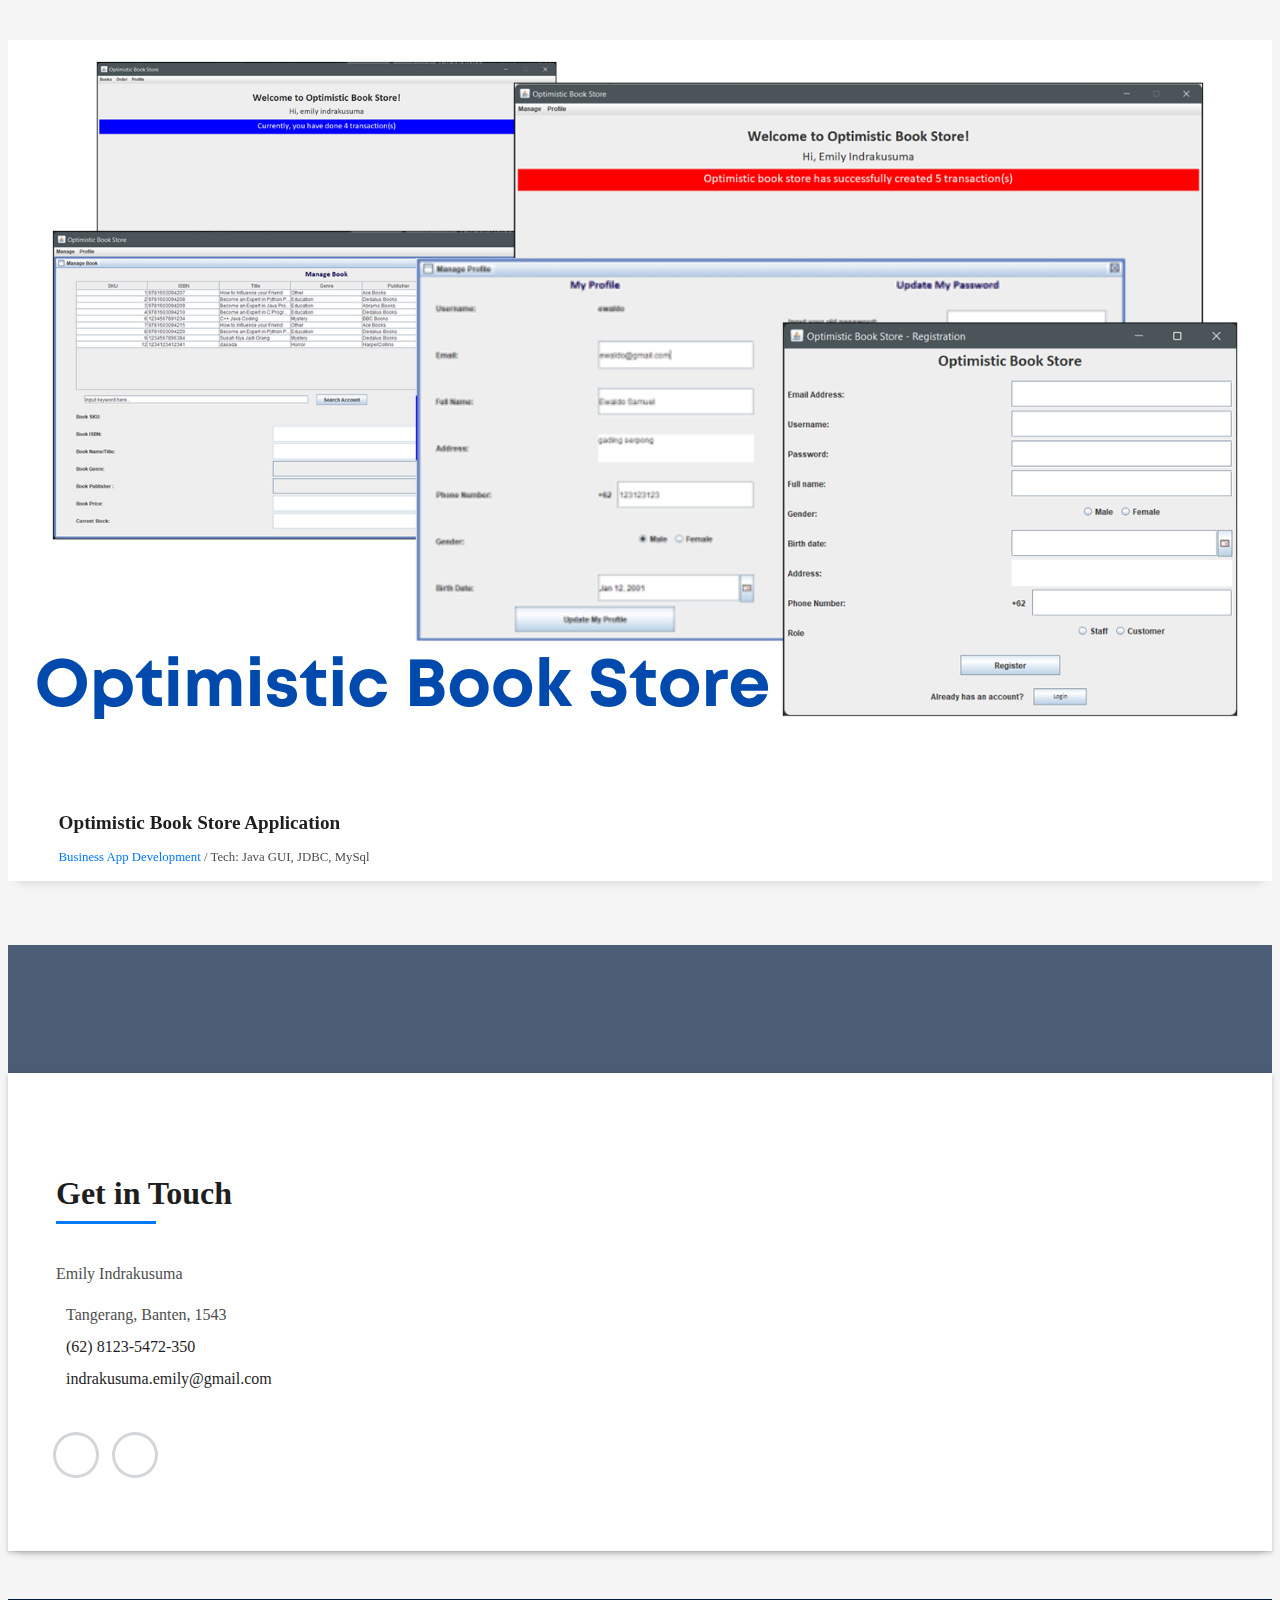
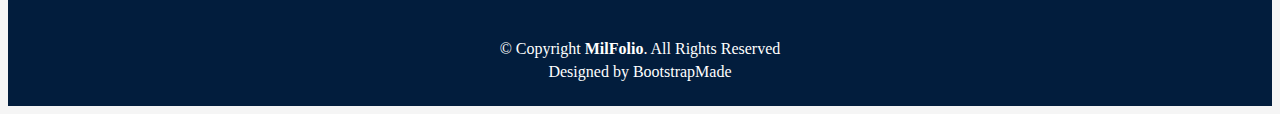
==== commit da17276f: "Add New" ====
--- a/index.html
+++ b/index.html
@@ -47,7 +47,9 @@
           <li><a class="nav-link scrollto" href="#services">Education</a></li>
           <li><a class="nav-link scrollto" href="#experiences">Experiences</a></li>
           <li><a class="nav-link scrollto " href="#work">Portfolio</a></li>
+          <li><a class="nav-link scrollto" href="#awards">Awards and Certifications</a></li>
           <li><a class="nav-link scrollto" href="#contact">Contact</a></li>
+          
         </ul>
         <i class="bi bi-list mobile-nav-toggle"></i>
       </nav><!-- .navbar -->
@@ -612,7 +614,7 @@
                   <div class="col-sm-8">
                     <h2 class="w-title">Cinema ABC Database Design</h2>
                     <div class="w-more">
-                      <span class="w-ctegory">Data & Information Management</span> / <span class="w-date">Figma</span>
+                      <span class="w-ctegory">Data & Information Management</span> / <span class="w-date">Figma </span>
                     </div>
                   </div>
                   <div class="col-sm-4">
@@ -628,6 +630,72 @@
         </div>
       </div>
     </section><!-- End Portfolio Section -->
+
+    <section id="awards" class="portfolio-mf sect-pt4 route">
+      <div class="container">
+        <div class="row">
+          <div class="col-sm-12">
+            <div class="title-box text-center">
+              <h3 class="title-a">
+                Awards and Certifications
+              </h3>
+              <div class="line-mf"></div>
+            </div>
+          </div>
+        </div>
+        <div class="row">
+          <div class="col-md-4">
+            <div class="work-box">
+              <a href="assets/img/bad-pos.png" data-gallery="portfolioGallery" class="portfolio-lightbox">
+                <div class="work-img">
+                  <img src="assets/img/bad-pos.png" alt="" class="img-fluid">
+                </div>
+              </a>
+              <div class="work-content">
+                <div class="row">
+                  <div class="col-sm-8">
+                    <h2 class="w-title">Mil Street Food POS Application</h2>
+                    <div class="w-more">
+                      <span class="w-ctegory">Business App Development</span> / <span class="w-date">Tech: Java GUI, JDBC, MySQL</span>
+                    </div>
+                  </div>
+                  <div class="col-sm-4">
+                    <div class="w-like">
+                      <a href="milstreetfood-details.html"> <span class="bi bi-plus-circle"></span></a>
+                    </div>
+                  </div>
+                </div>
+              </div>
+            </div>
+          </div>
+          <div class="col-md-4">
+            <div class="work-box">
+              <a href="assets/img/obs-all.png" data-gallery="portfolioGallery" class="portfolio-lightbox">
+                <div class="work-img">
+                  <img src="assets/img/obs-all.png" alt="" class="img-fluid">
+                </div>
+              </a>
+              <div class="work-content">
+                <div class="row">
+                  <div class="col-sm-8">
+                    <h2 class="w-title">Optimistic Book Store Application</h2>
+                    <div class="w-more">
+                      <span class="w-ctegory">Business App Development</span> / <span class="w-date">Tech: Java GUI, JDBC, MySql</span>
+                    </div>
+                  </div>
+                  <div class="col-sm-4">
+                    <div class="w-like">
+                      <a href="bookshop-details.html"> <span class="bi bi-plus-circle"></span></a>
+                    </div>
+                  </div>
+                </div>
+              </div>
+            </div>
+          </div>
+        </div>
+      </div>
+    </section><!-- End Portfolio Section -->
+
 
     <!-- ======= Contact Section ======= -->
     <section id="contact" class="paralax-mf footer-paralax bg-image sect-mt4 route" style="background-image: url(assets/img/overlay-bg.jpg)">
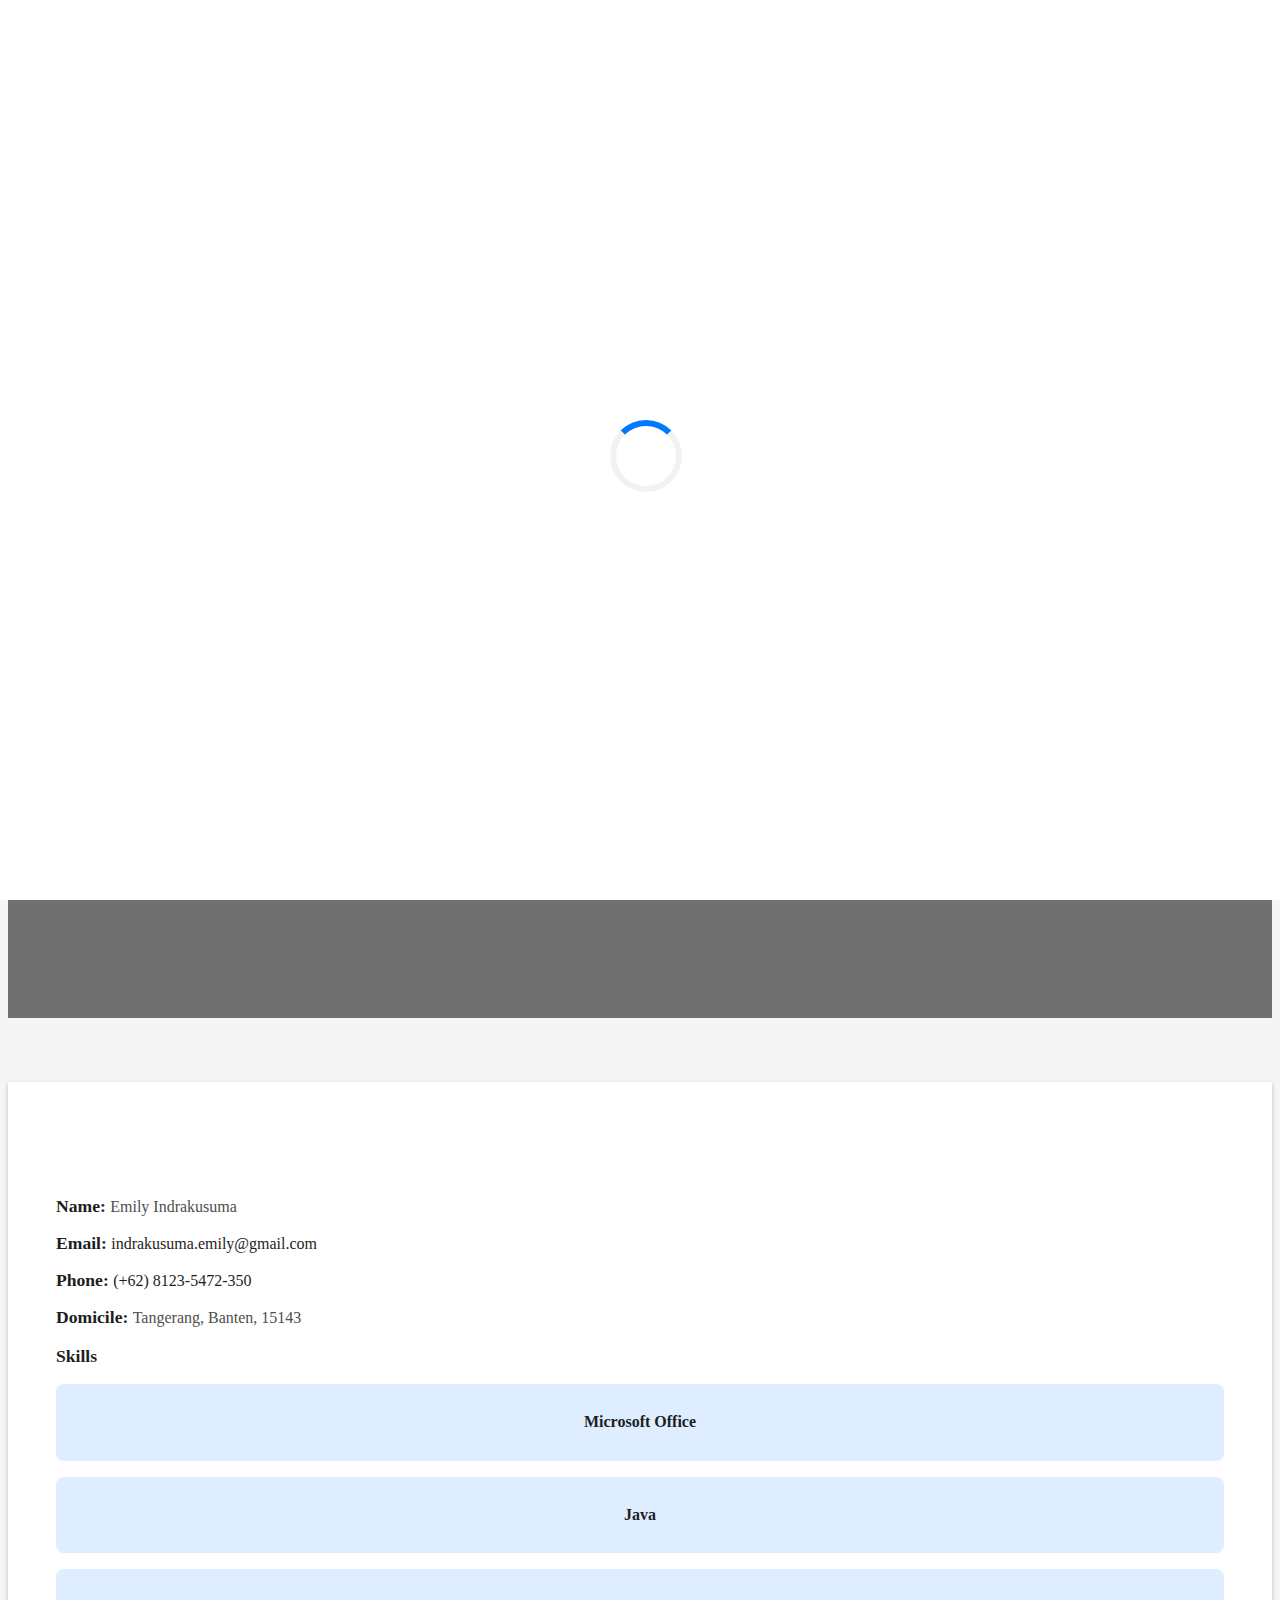
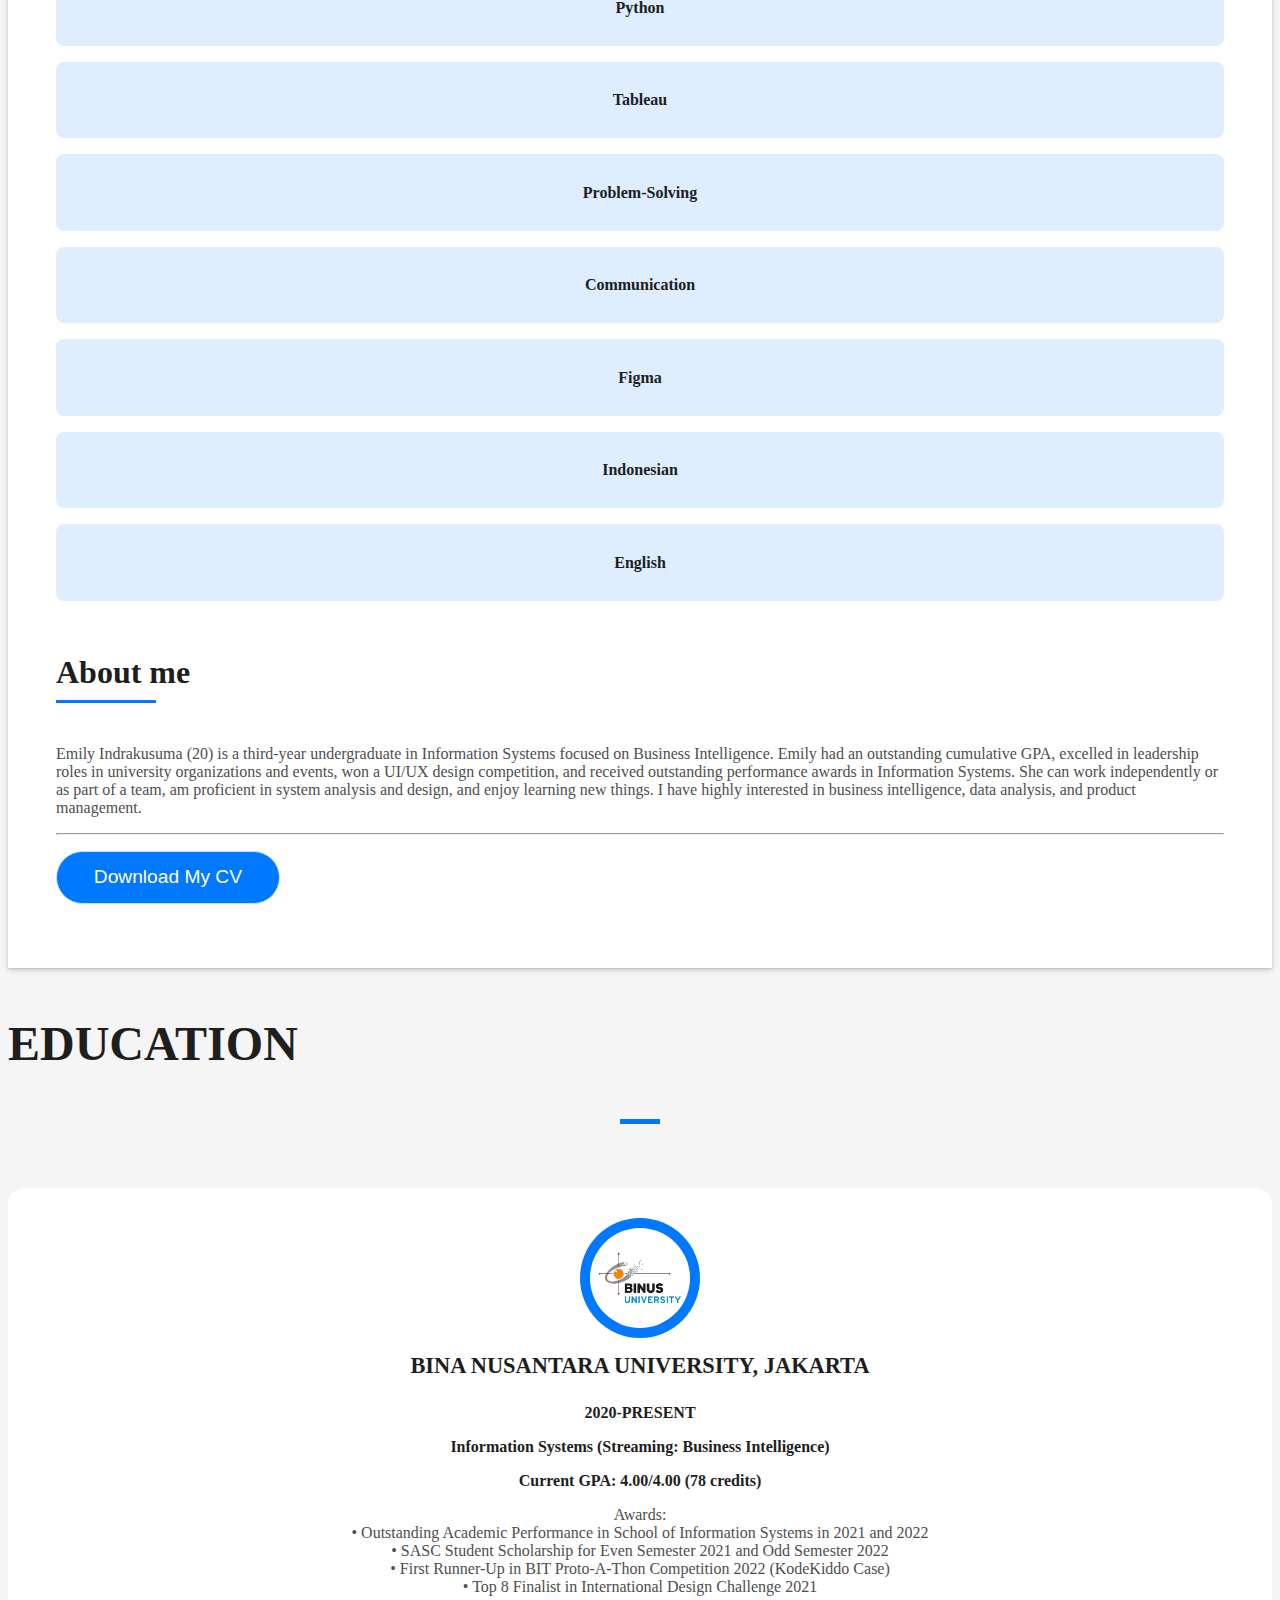
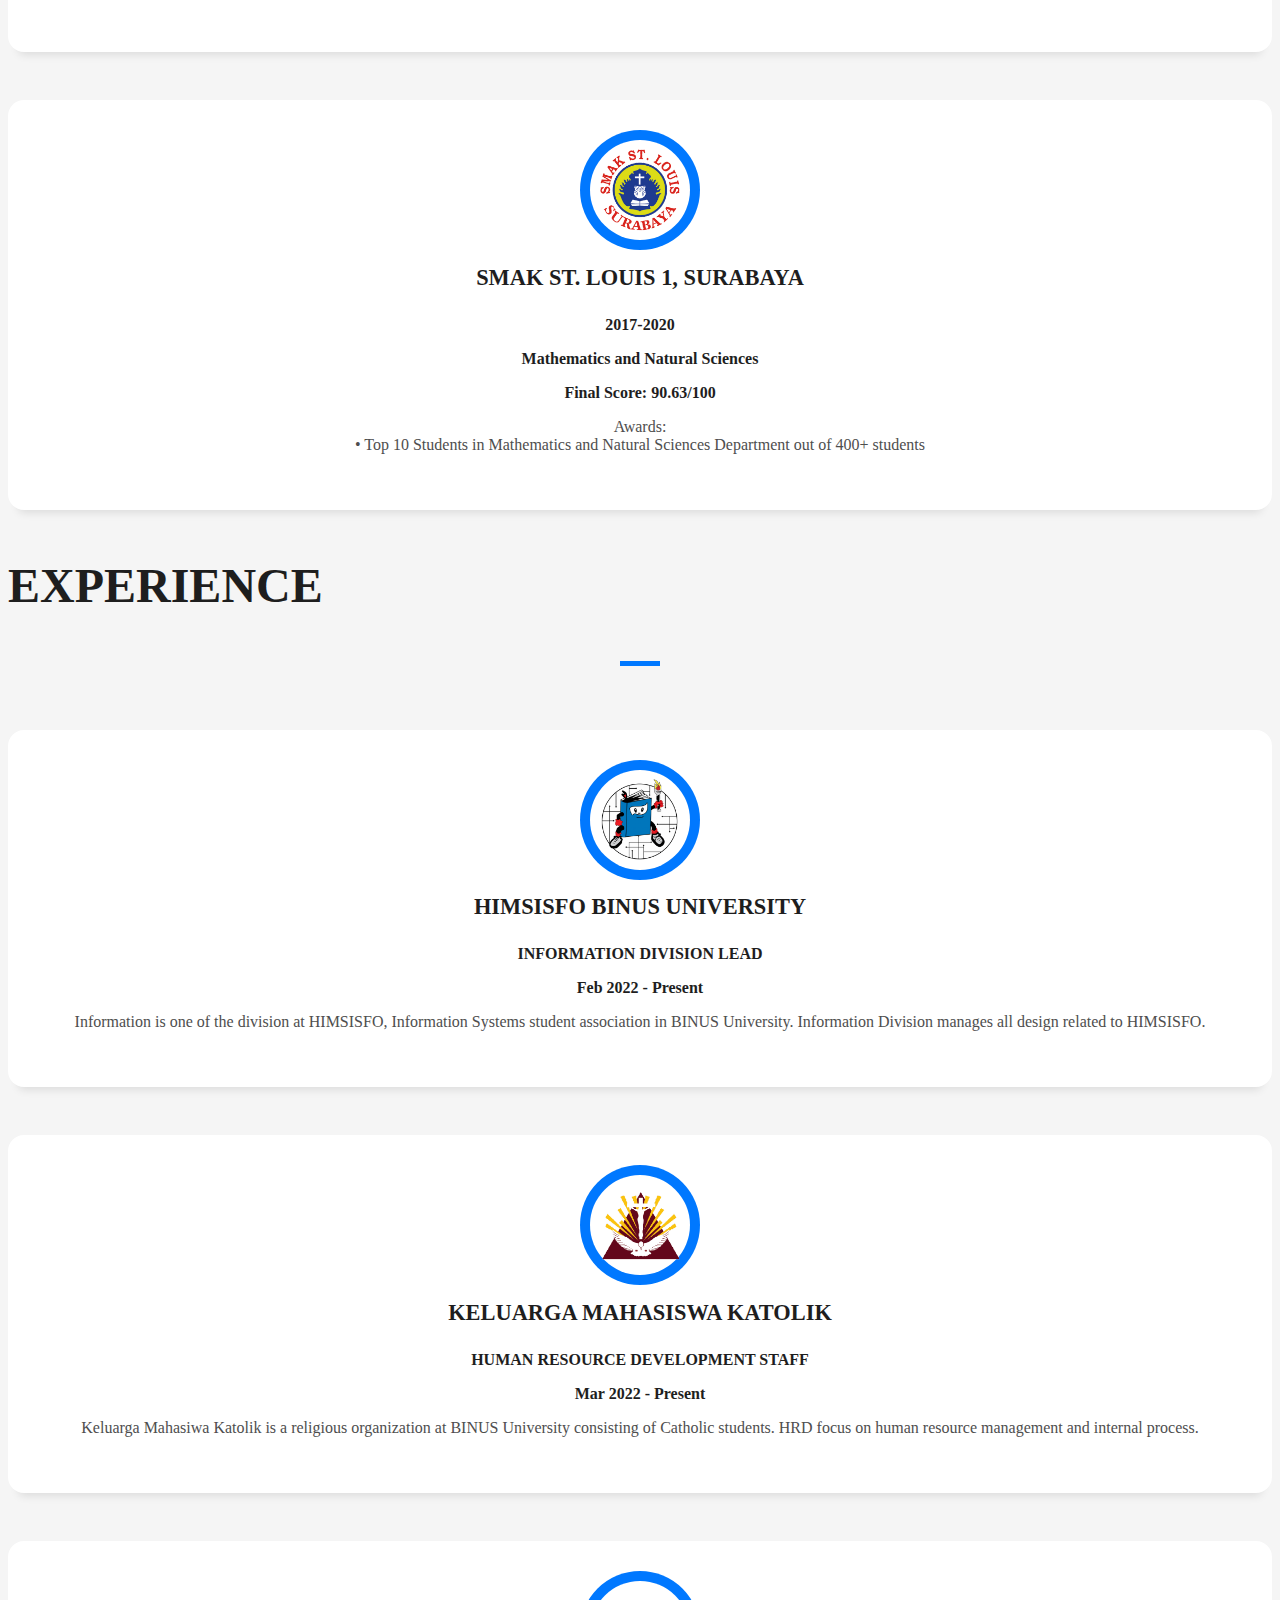
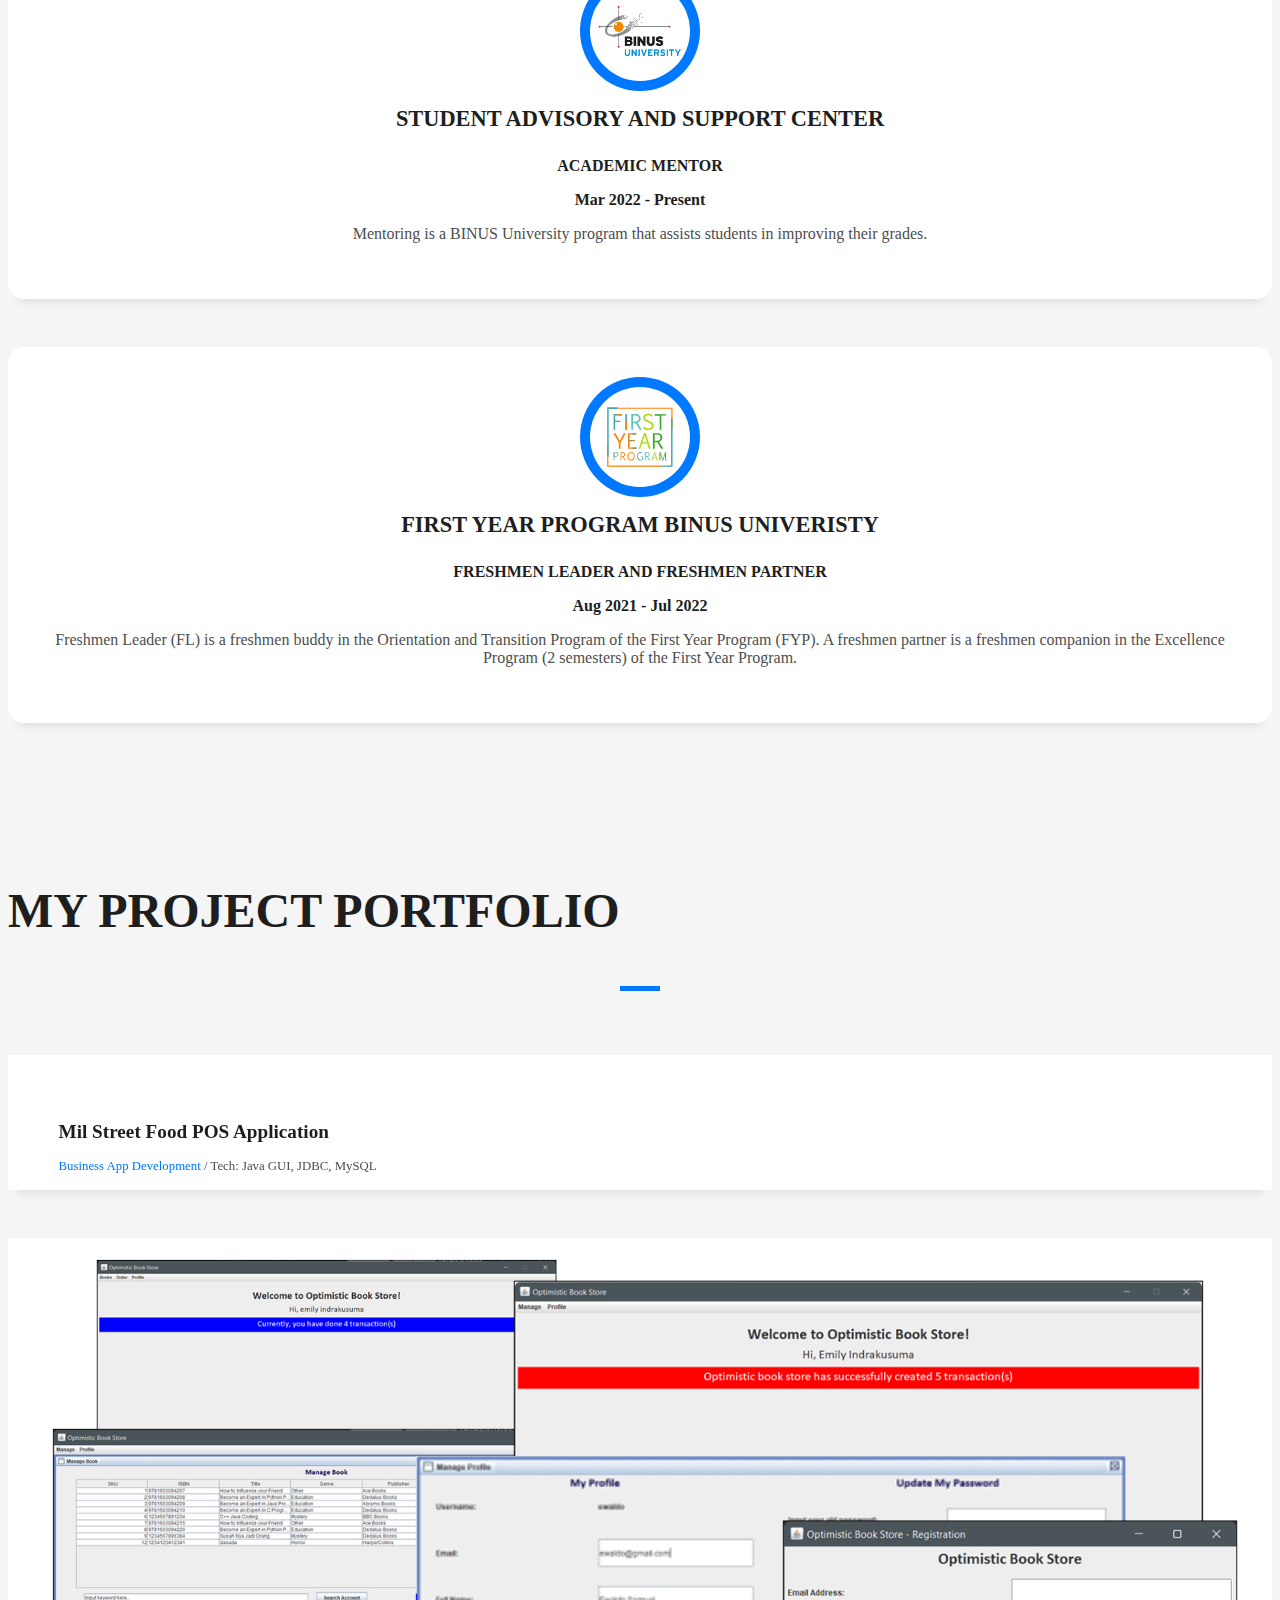
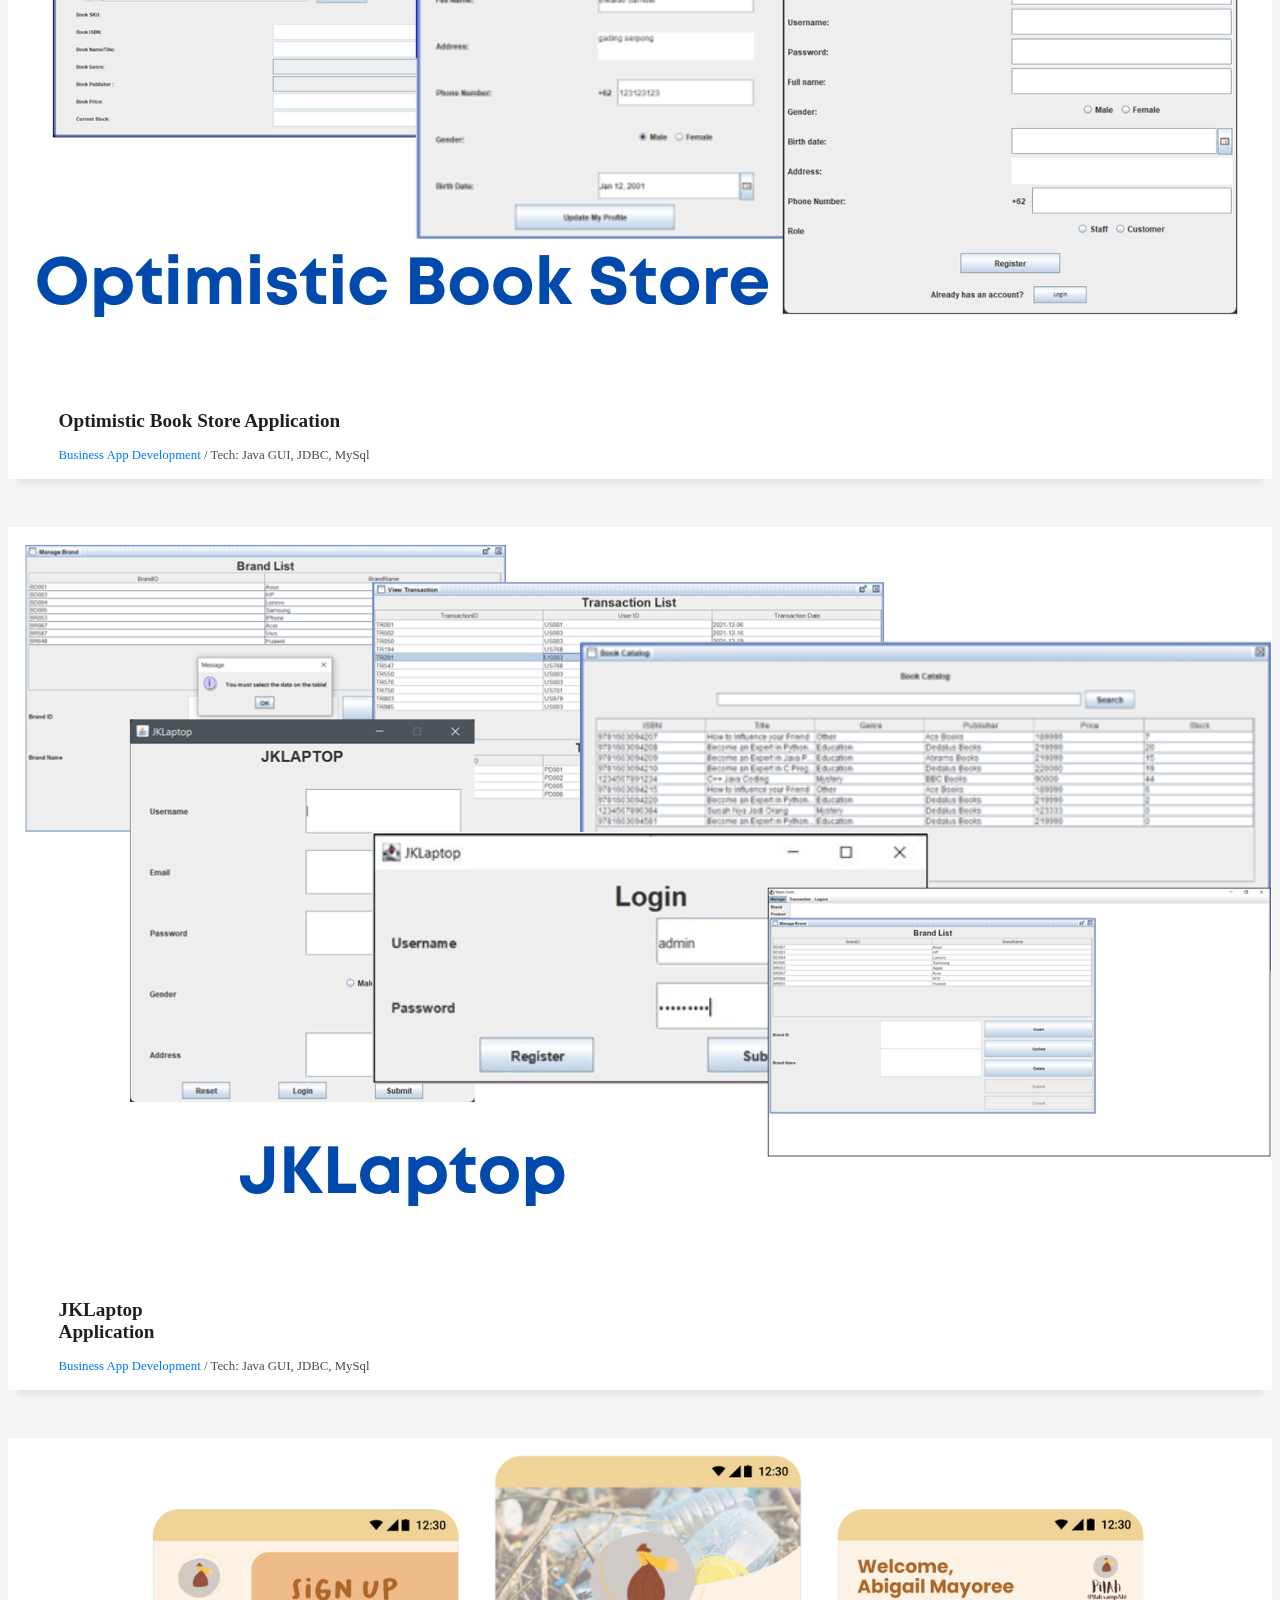
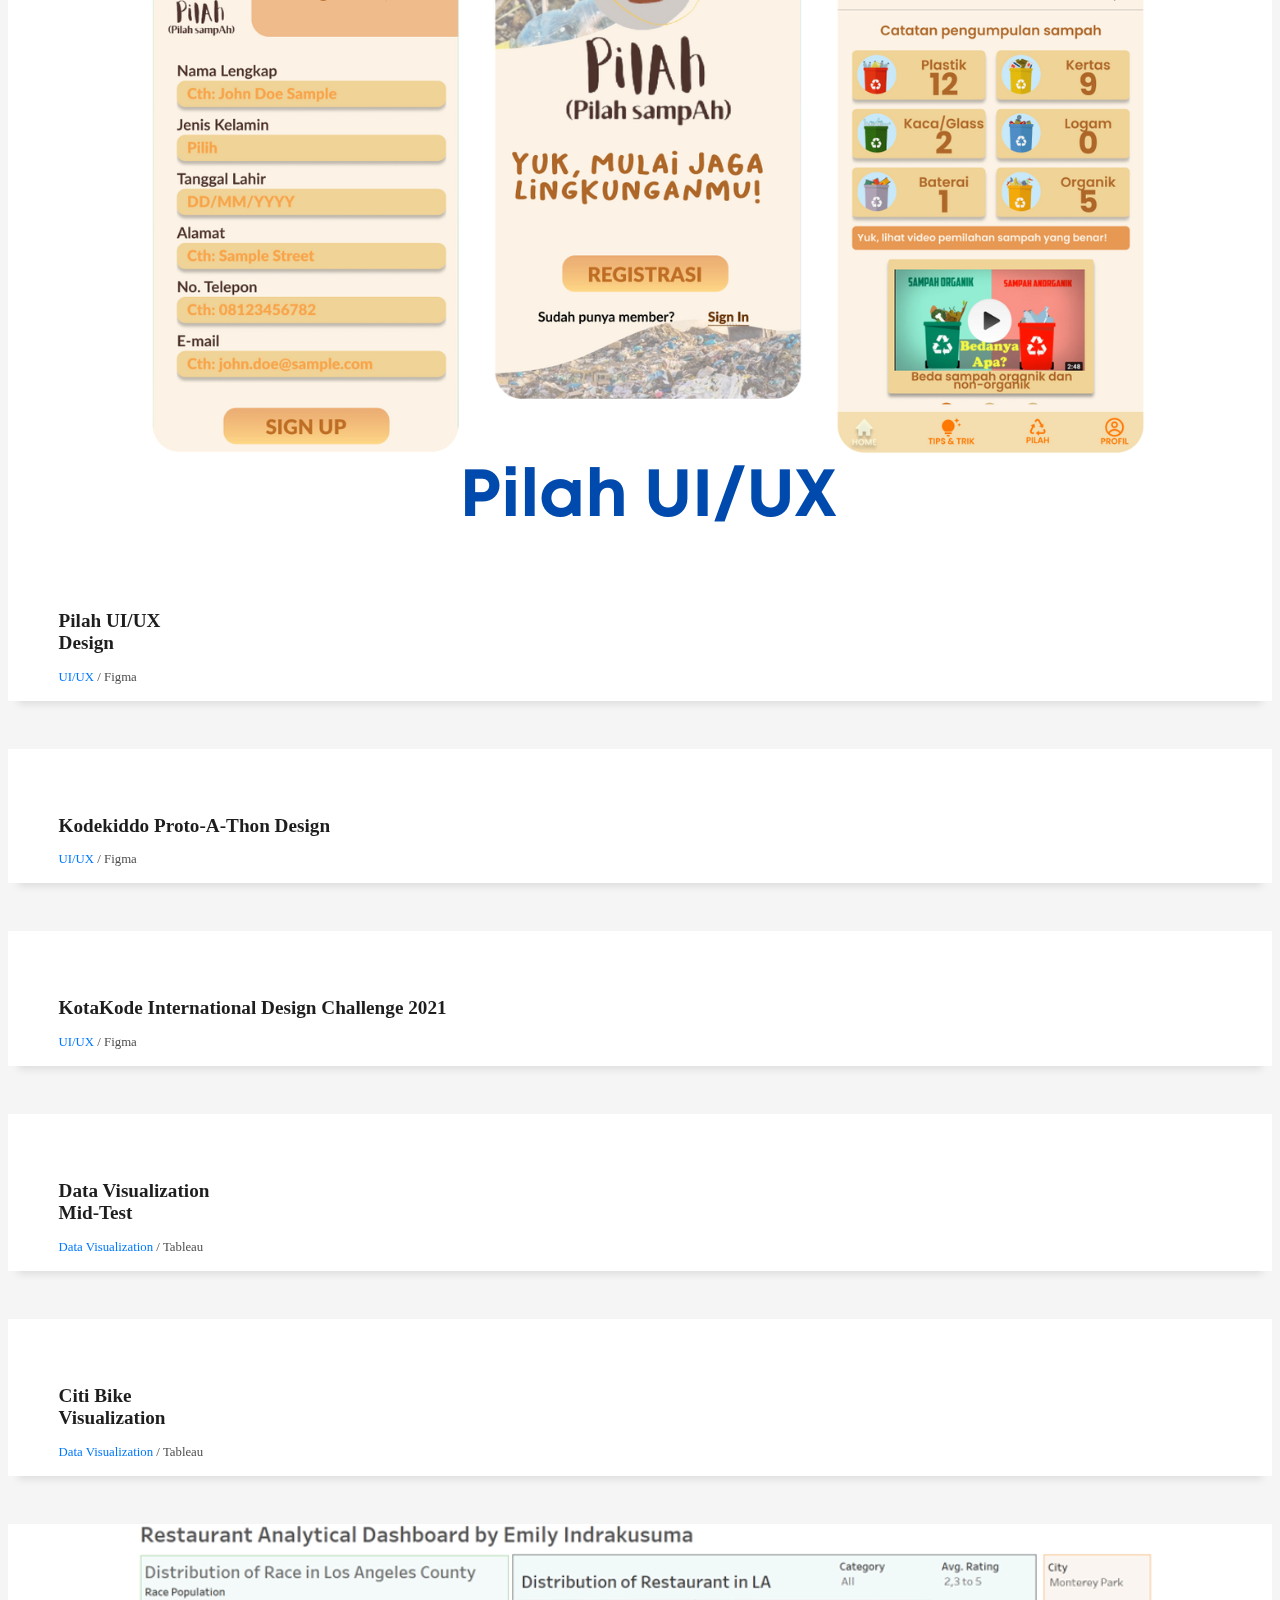
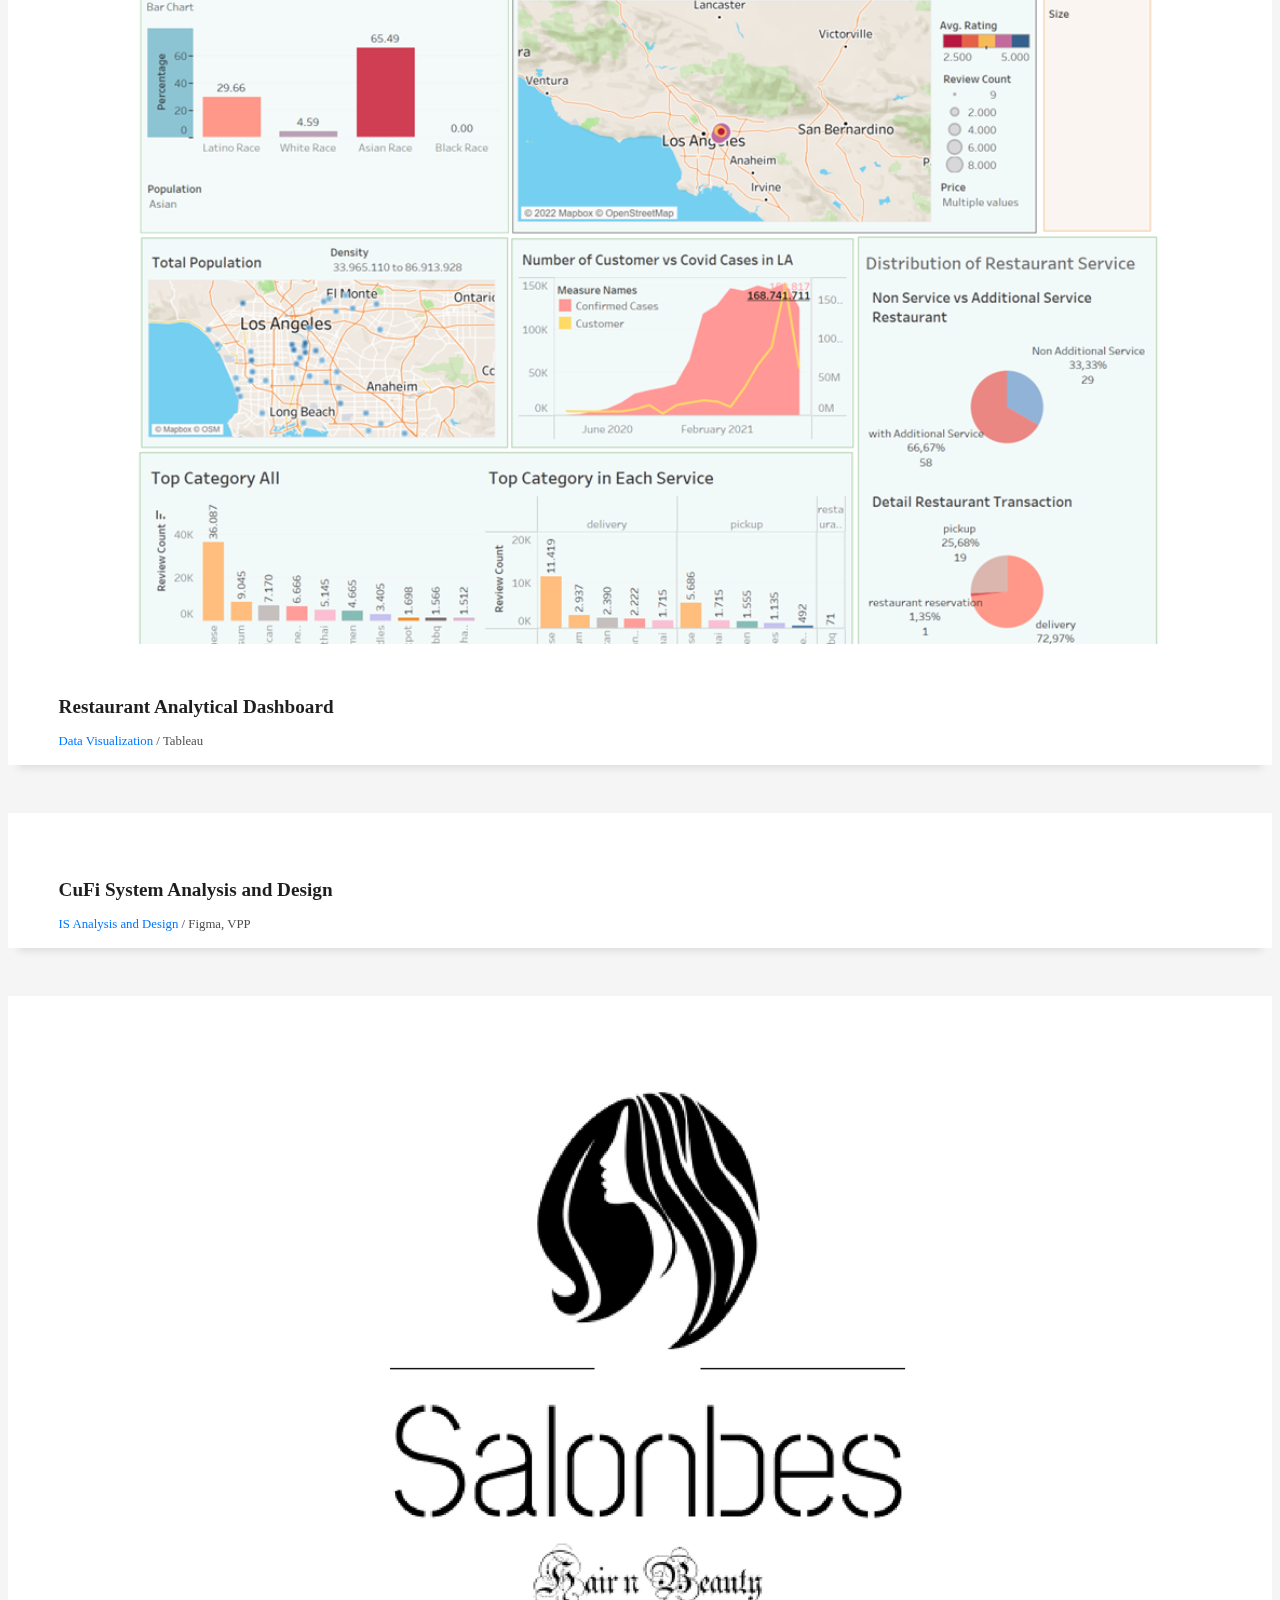
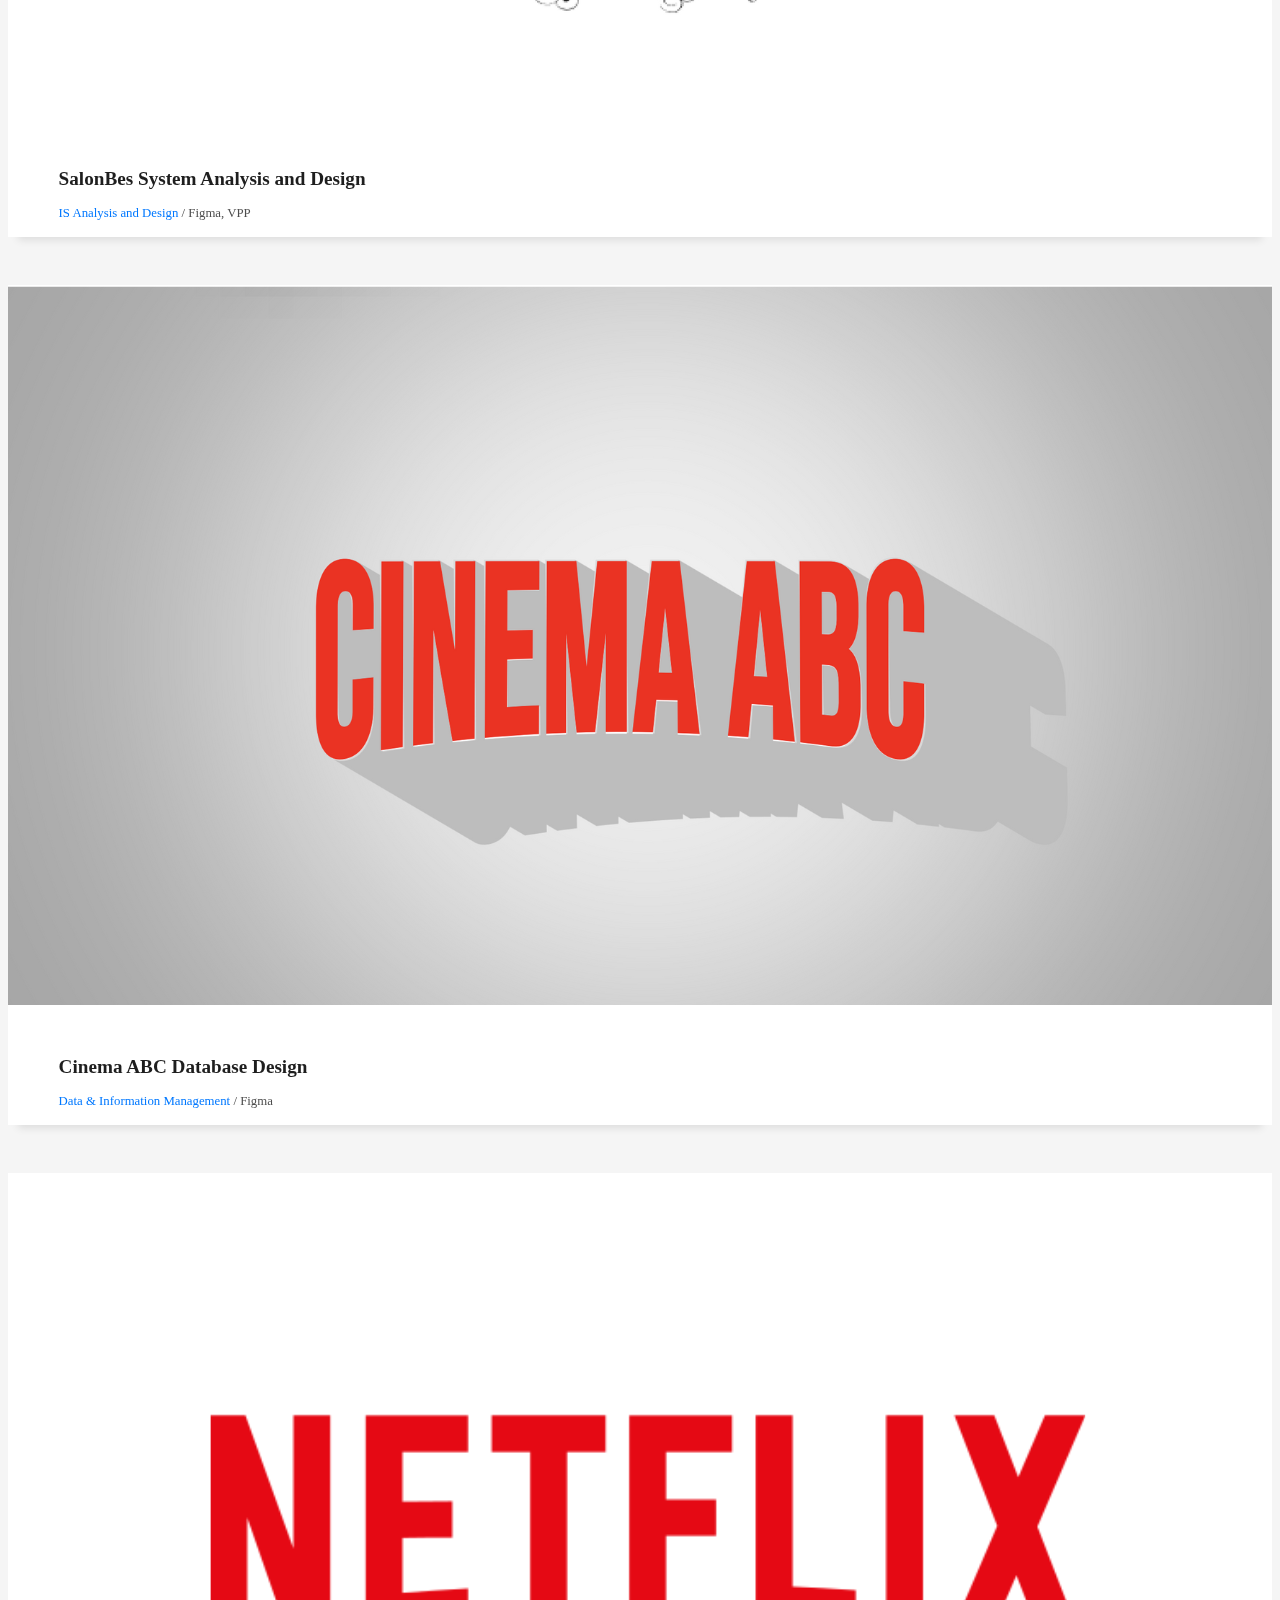
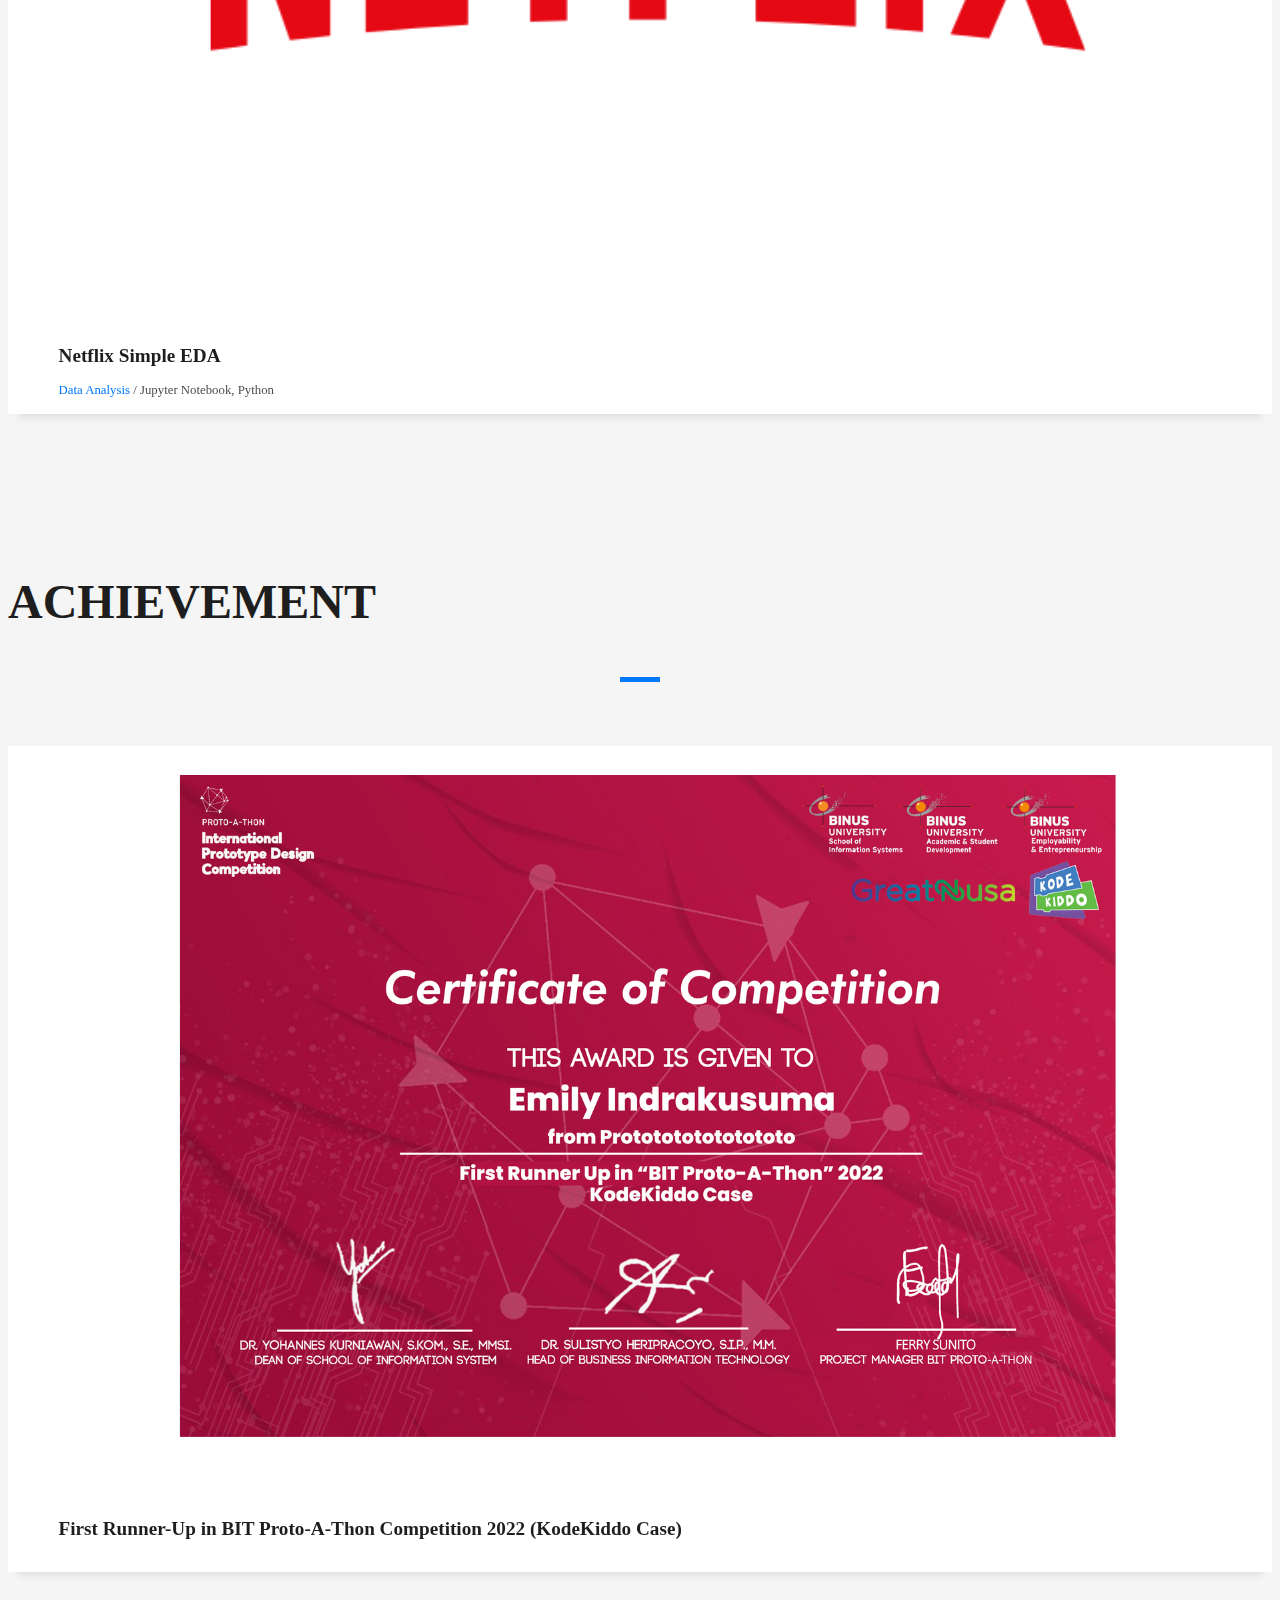
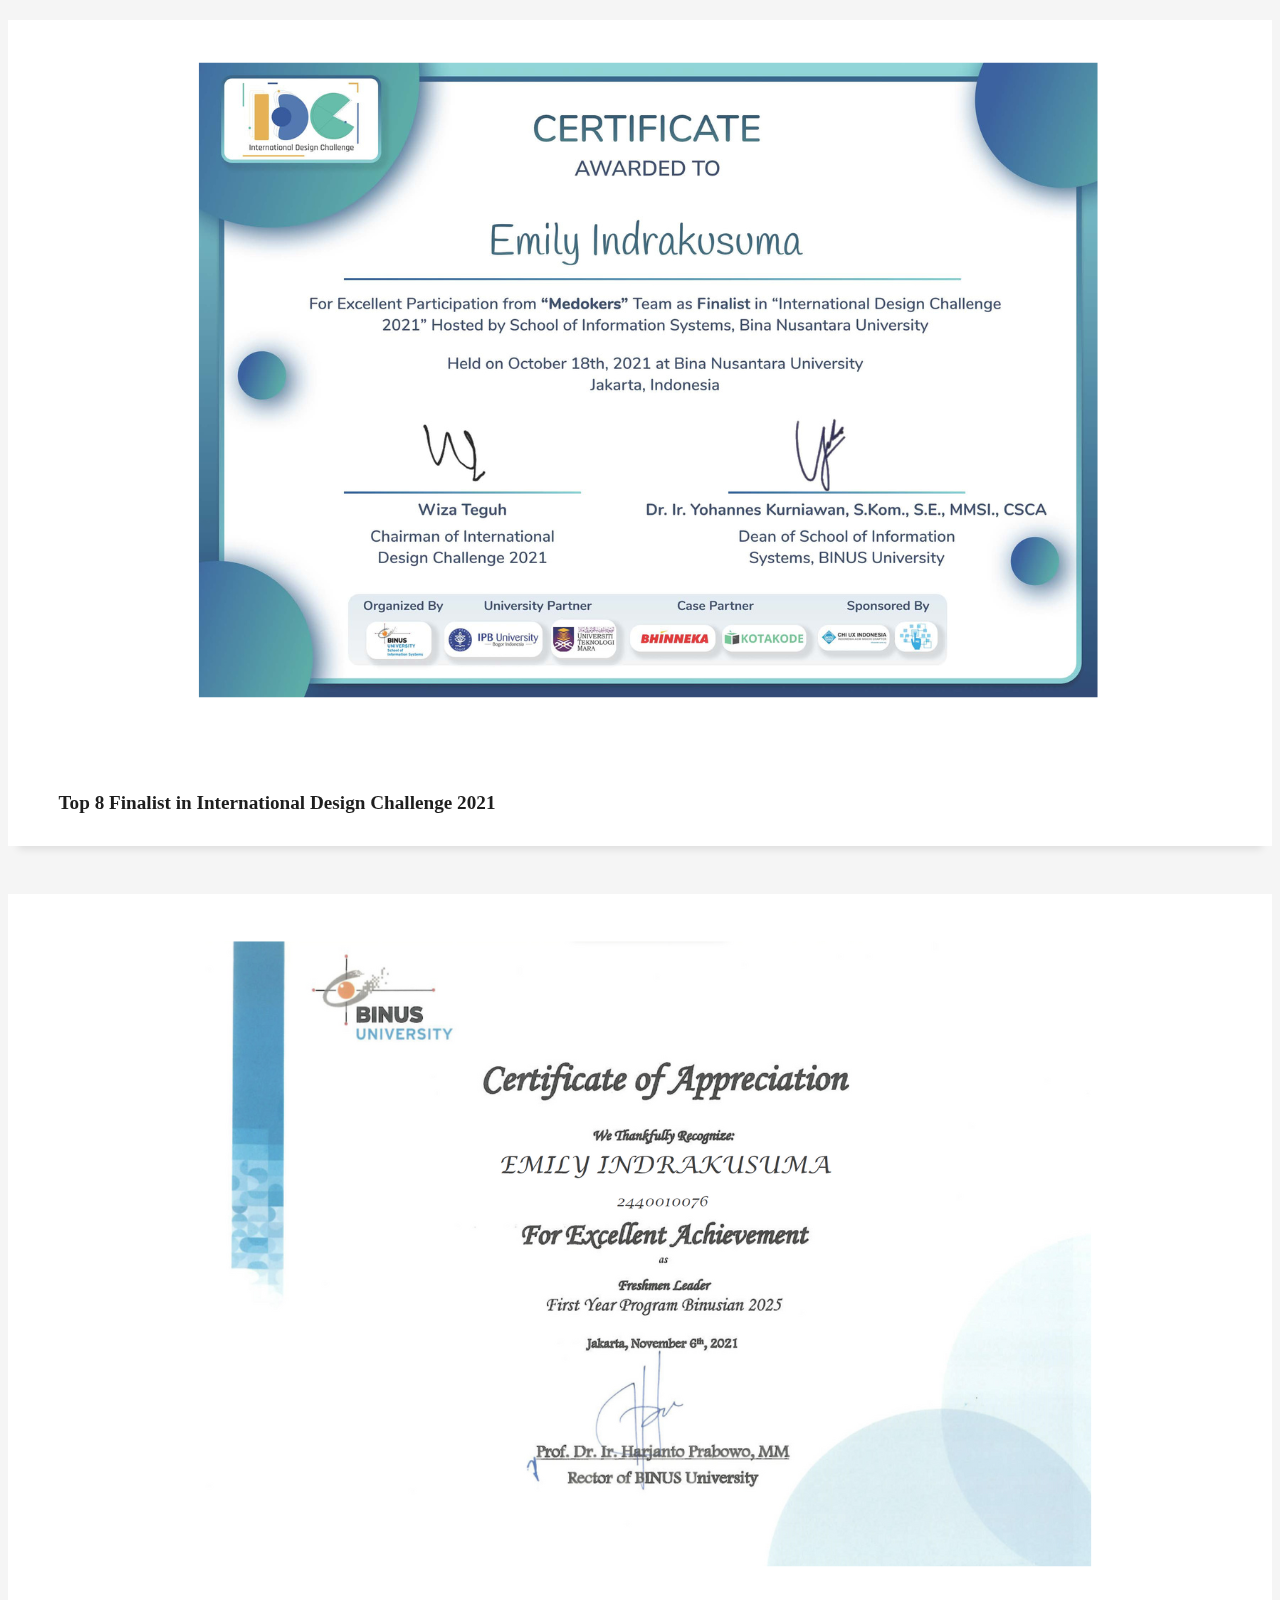
==== commit 7d787182: "Add New Portfo" ====
--- a/index.html
+++ b/index.html
@@ -45,9 +45,9 @@
           <li><a class="nav-link scrollto active" href="#hero">Home</a></li>
           <li><a class="nav-link scrollto" href="#about">About Me</a></li>
           <li><a class="nav-link scrollto" href="#services">Education</a></li>
-          <li><a class="nav-link scrollto" href="#experiences">Experiences</a></li>
+          <li><a class="nav-link scrollto" href="#experiences">Experience</a></li>
           <li><a class="nav-link scrollto " href="#work">Portfolio</a></li>
-          <li><a class="nav-link scrollto" href="#awards">Awards and Certifications</a></li>
+          <li><a class="nav-link scrollto" href="#awards">Achievement</a></li>
           <li><a class="nav-link scrollto" href="#contact">Contact</a></li>
           
         </ul>
@@ -249,7 +249,7 @@
           <div class="col-sm-12">
             <div class="title-box text-center">
               <h3 class="title-a">
-                Experiences
+                Experience
               </h3>
               <div class="line-mf"></div>
             </div>
@@ -627,6 +627,30 @@
             </div>
           </div>
 
+          <div class="col-md-4">
+            <div class="work-box">
+              <a href="assets/img/netflix.png" data-gallery="portfolioGallery" class="portfolio-lightbox">
+                <div class="work-img">
+                  <img src="assets/img/netflix.png" alt="" class="img-fluid">
+                </div>
+              </a>
+              <div class="work-content">
+                <div class="row">
+                  <div class="col-sm-8">
+                    <h2 class="w-title">Netflix Simple EDA</h2>
+                    <div class="w-more">
+                      <span class="w-ctegory">Data Analysis</span> / <span class="w-date">Jupyter Notebook, Python </span>
+                    </div>
+                  </div>
+                  <div class="col-sm-4">
+                    <div class="w-like">
+                      <a href="netflixEda-details.html"> <span class="bi bi-plus-circle"></span></a>
+                    </div>
+                  </div>
+                </div>
+              </div>
+            </div>
+          </div>
         </div>
       </div>
     </section><!-- End Portfolio Section -->
@@ -637,7 +661,7 @@
           <div class="col-sm-12">
             <div class="title-box text-center">
               <h3 class="title-a">
-                Awards and Certifications
+                Achievement
               </h3>
               <div class="line-mf"></div>
             </div>
@@ -646,48 +670,71 @@
         <div class="row">
           <div class="col-md-4">
             <div class="work-box">
-              <a href="assets/img/bad-pos.png" data-gallery="portfolioGallery" class="portfolio-lightbox">
-                <div class="work-img">
-                  <img src="assets/img/bad-pos.png" alt="" class="img-fluid">
-                </div>
-              </a>
-              <div class="work-content">
-                <div class="row">
-                  <div class="col-sm-8">
-                    <h2 class="w-title">Mil Street Food POS Application</h2>
-                    <div class="w-more">
-                      <span class="w-ctegory">Business App Development</span> / <span class="w-date">Tech: Java GUI, JDBC, MySQL</span>
-                    </div>
-                  </div>
-                  <div class="col-sm-4">
-                    <div class="w-like">
-                      <a href="milstreetfood-details.html"> <span class="bi bi-plus-circle"></span></a>
-                    </div>
-                  </div>
-                </div>
-              </div>
-            </div>
-          </div>
-          <div class="col-md-4">
-            <div class="work-box">
-              <a href="assets/img/obs-all.png" data-gallery="portfolioGallery" class="portfolio-lightbox">
-                <div class="work-img">
-                  <img src="assets/img/obs-all.png" alt="" class="img-fluid">
-                </div>
-              </a>
-              <div class="work-content">
-                <div class="row">
-                  <div class="col-sm-8">
-                    <h2 class="w-title">Optimistic Book Store Application</h2>
-                    <div class="w-more">
-                      <span class="w-ctegory">Business App Development</span> / <span class="w-date">Tech: Java GUI, JDBC, MySql</span>
-                    </div>
-                  </div>
-                  <div class="col-sm-4">
-                    <div class="w-like">
-                      <a href="bookshop-details.html"> <span class="bi bi-plus-circle"></span></a>
-                    </div>
-                  </div>
+              <a href="assets/img/KodeKiddo Proto-A-Thon.png" data-gallery="portfolioGallery" class="portfolio-lightbox">
+                <div class="work-img">
+                  <img src="assets/img/KodeKiddo Proto-A-Thon.png" alt="" class="img-fluid">
+                </div>
+              </a>
+              <div class="work-content">
+                <div class="row">
+                  
+                  <div class="col-sm-12">
+                    <h2 class="w-title">First Runner-Up in BIT Proto-A-Thon Competition 2022 (KodeKiddo Case)</h2>
+                  </div>
+                  
+                </div>
+              </div>
+            </div>
+          </div>
+          <div class="col-md-4">
+            <div class="work-box">
+              <a href="assets/img/idc-certif.png" data-gallery="portfolioGallery" class="portfolio-lightbox">
+                <div class="work-img">
+                  <img src="assets/img/idc-certif.png" alt="" class="img-fluid">
+                </div>
+              </a>
+              <div class="work-content">
+                <div class="row">
+                  
+                  <div class="col-sm-12">
+                    <h2 class="w-title">Top 8 Finalist in International Design Challenge 2021</h2>
+                  </div>
+                  
+                </div>
+              </div>
+            </div>
+          </div>
+          <div class="col-md-4">
+            <div class="work-box">
+              <a href="assets/img/fl-certif.png" data-gallery="portfolioGallery" class="portfolio-lightbox">
+                <div class="work-img">
+                  <img src="assets/img/fl-certif.png" alt="" class="img-fluid">
+                </div>
+              </a>
+              <div class="work-content">
+                <div class="row">
+                  <div class="col-sm-12">
+                    <h2 class="w-title">Freshmen Leader <br>Binusian 2025</h2>
+                  </div>
+                </div>
+              </div>
+            </div>
+          </div>
+
+          <div class="col-md-4">
+            <div class="work-box">
+              <a href="assets/img/fp-certif.png" data-gallery="portfolioGallery" class="portfolio-lightbox">
+                <div class="work-img">
+                  <img src="assets/img/fp-certif.png" alt="" class="img-fluid">
+                </div>
+              </a>
+              <div class="work-content">
+                <div class="row">
+                 
+                  <div class="col-sm-12">
+                    <h2 class="w-title">Freshmen Partner <br>Binusian 2025</h2>
+                  </div>
+               
                 </div>
               </div>
             </div>
